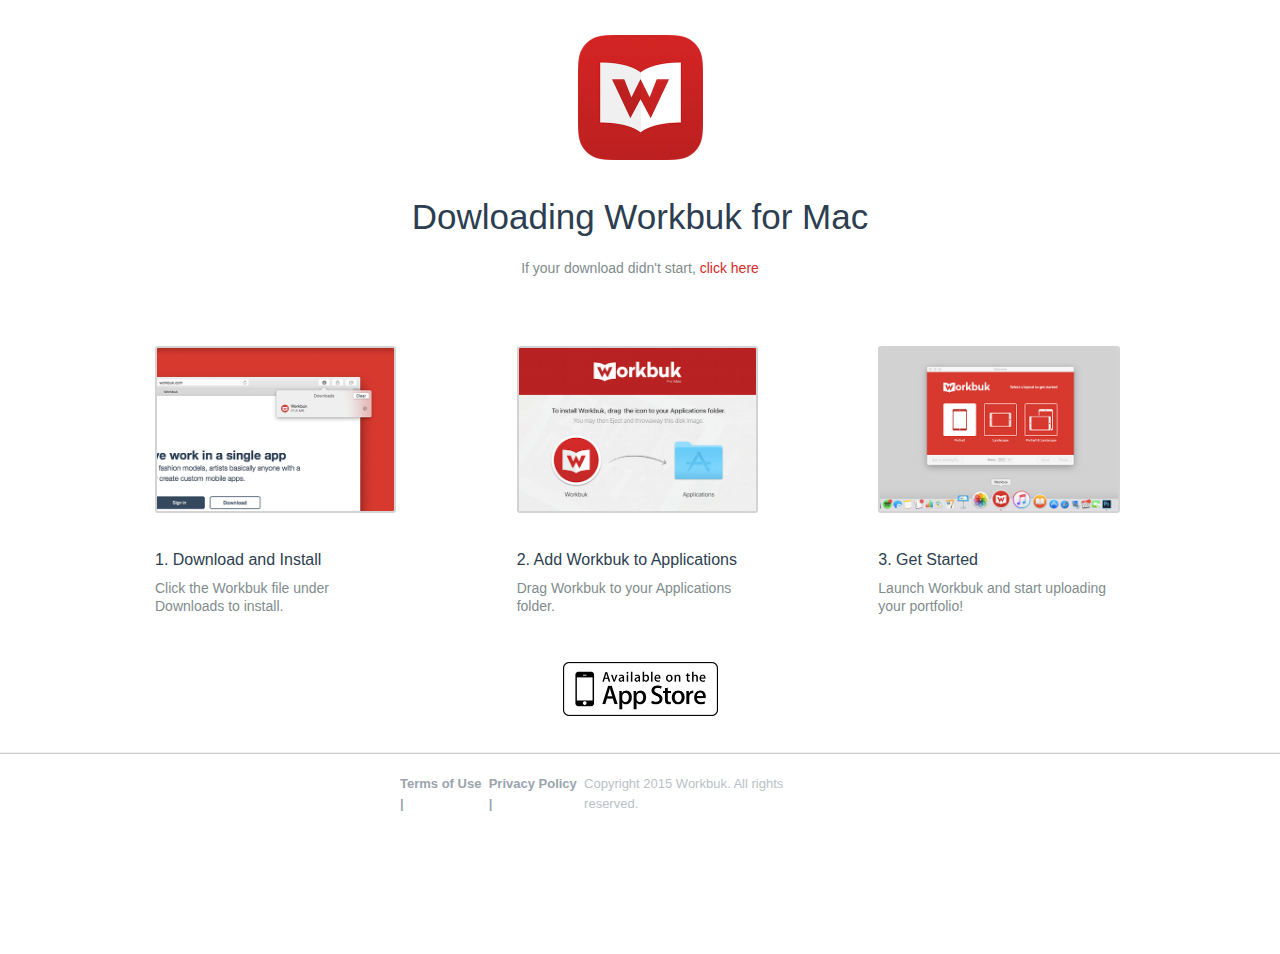
==== download/download.html @ 06207c8e "Redirect after download added" ====
<!DOCTYPE html>
<html lang="en">
    <head>
        <meta charset="utf-8">
        <meta name="apple-mobile-web-app-capable" content="yes" />
        <meta name="viewport" content="width=device-width, initial-scale=1.0, maximum-scale=1.0, user-scalable=no" />
        <meta name="apple-mobile-web-app-status-bar-style" content="black" />
        <meta name="viewport" content="width=device-width, initial-scale=1.0">
        <meta name="viewport" content="width=device-width, initial-scale=1.0, maximum-scale=1.0, user-scalable=no" />
        <meta name="apple-mobile-web-app-status-bar-style" content="black" />
        <link rel="shortcut icon" href="startup/flat-ui/images/favicon.ico">
        
        <link rel="stylesheet" href="startup/flat-ui/bootstrap/css/bootstrap.css">
        <link rel="stylesheet" href="startup/flat-ui/css/flat-ui.css">
        <!-- Using only with Flat-UI (free)-->
        <link rel="stylesheet" href="startup/common-files/css/icon-font.css">
        <!-- end -->
        <link rel="stylesheet" href="startup/common-files/css/animations.css">
        <link rel="stylesheet" href="static/css/style.css">
        
        <title></title>
    </head>
    
    <body>
        <div class="page-wrapper"><section class="content-26 bg-white">

           
    <div class="container">

        <div class="row" style="margin-top:35px;">
           
           
                    <div class="download-workbuk">
                      <a href="http://workbuk.com"> <img src="startup/common-files/icons/iTunesArtwork@2x.png" alt="" width="125"> </a>
                        <br><br><br>
                        <h3>Dowloading Workbuk for Mac</h3>                    
                        <p class="lead">If your download didn't start, <a href="https://s3-eu-west-1.amazonaws.com/valensasdownload/workbuk_manager_101.zip">click here</a></p>
                    </div>
        
        </div>

        <div class="row features" style="margin-left:70px;">
            <div class="col-sm-3">
                <img src="startup/common-files/icons/Download@2x.png" class="imageBorder" alt="" width="252" height="158">
                <h6>1. Download and Install</h6>
                Click the Workbuk file under Downloads to install.
            </div>
            
            
            <div class="col-sm-3 col-sm-offset-1">
                <img src="startup/common-files/icons/Mac_App@2x.png" alt="" class="imageBorder" width="252" height="158">
                <h6> 2. Add Workbuk to Applications</h6>
                Drag Workbuk to your Applications folder.
            </div>
            
            
            
            <div class="col-sm-3 col-sm-offset-1">
                <img src="startup/common-files/icons/Launch@2x.png" alt="" class="imageBorder" width="252" height="158">
                <h6>3. Get Started</h6>
                Launch Workbuk and start uploading your portfolio!
            </div>
        </div>


        <div class="row store">
               <a href="http://appstore.com/workbuk" target="_blank"><img style="margin-top: 4%; margin-bottom: 2%;" src="startup/common-files/icons/AppStore_White.png" alt="" width="155"> </a>

            <!--    <h6>Also make sure to download our <a href="/getting_started/">Getting Started Guide</a> for a quick overview.</h6> -->
        </div>

    </div>
<footer role="contentinfo">
    <hr style="background:#CDCCCE; margin-top: 1%; height:1px" />
    <nav> 
        <ul>   
            <li><a href="http://workbuk.com/policies/Workbuk%20Terms%20of%20Use.pdf" target="_blank">Terms of Use    |</li></a>
            <li><a href="http://workbuk.com/policies/Workbuk%20Privacy%20Policy.pdf" target="_blank">Privacy Policy  |</li></a>
            <li>Copyright 2015 Workbuk. All rights reserved.</li>
        </ul>

    </nav>
</footer>

</section>
            <!-- Placed at the end of the document so the pages load faster -->
            <script src="startup/common-files/js/jquery-1.10.2.min.js"></script>
            <script src="startup/common-files/js/jquery.bxslider.min.js"></script>
            <script src="startup/common-files/js/jquery.scrollTo-1.4.3.1-min.js"></script>
            <script src="startup/common-files/js/jquery.sharrre.min.js"></script>
            <script src="startup/flat-ui/js/bootstrap.min.js"></script>
            <script src="startup/common-files/js/masonry.pkgd.min.js"></script>
            <script src="startup/common-files/js/modernizr.custom.js"></script>
            <script src="startup/common-files/js/page-transitions.js"></script>
            <script src="startup/common-files/js/easing.min.js"></script>
            <script src="startup/common-files/js/jquery.svg.js"></script>
            <script src="startup/common-files/js/jquery.svganim.js"></script>
            <script src="startup/common-files/js/jquery.backgroundvideo.min.js"></script>
            <script src="startup/common-files/js/froogaloop.min.js"></script>
            <script src="startup/common-files/js/startup-kit.js"></script>
        </div>
    </body>
</html>
---- download/startup/flat-ui/css/flat-ui.css ----
@font-face {
  font-family: 'Lato';
  src: url('../fonts/lato/lato-black.eot');
  src: url('../fonts/lato/lato-black.eot?#iefix') format('embedded-opentype'), url('../fonts/lato/lato-black.woff') format('woff'), url('../fonts/lato/lato-black.ttf') format('truetype'), url('../fonts/lato/lato-black.svg#latoblack') format('svg');
  font-weight: 900;
  font-style: normal;
}
@font-face {
  font-family: 'Lato';
  src: url('../fonts/lato/lato-bold.eot');
  src: url('../fonts/lato/lato-bold.eot?#iefix') format('embedded-opentype'), url('../fonts/lato/lato-bold.woff') format('woff'), url('../fonts/lato/lato-bold.ttf') format('truetype'), url('../fonts/lato/lato-bold.svg#latobold') format('svg');
  font-weight: bold;
  font-style: normal;
}
@font-face {
  font-family: 'Lato';
  src: url('../fonts/lato/lato-bolditalic.eot');
  src: url('../fonts/lato/lato-bolditalic.eot?#iefix') format('embedded-opentype'), url('../fonts/lato/lato-bolditalic.woff') format('woff'), url('../fonts/lato/lato-bolditalic.ttf') format('truetype'), url('../fonts/lato/lato-bolditalic.svg#latobold-italic') format('svg');
  font-weight: bold;
  font-style: italic;
}
@font-face {
  font-family: 'Lato';
  src: url('../fonts/lato/lato-italic.eot');
  src: url('../fonts/lato/lato-italic.eot?#iefix') format('embedded-opentype'), url('../fonts/lato/lato-italic.woff') format('woff'), url('../fonts/lato/lato-italic.ttf') format('truetype'), url('../fonts/lato/lato-italic.svg#latoitalic') format('svg');
  font-weight: normal;
  font-style: italic;
}
@font-face {
  font-family: 'Lato';
  src: url('../fonts/lato/lato-light.eot');
  src: url('../fonts/lato/lato-light.eot?#iefix') format('embedded-opentype'), url('../fonts/lato/lato-light.woff') format('woff'), url('../fonts/lato/lato-light.ttf') format('truetype'), url('../fonts/lato/lato-light.svg#latolight') format('svg');
  font-weight: 300;
  font-style: normal;
}
@font-face {
  font-family: 'Lato';
  src: url('../fonts/lato/lato-regular.eot');
  src: url('../fonts/lato/lato-regular.eot?#iefix') format('embedded-opentype'), url('../fonts/lato/lato-regular.woff') format('woff'), url('../fonts/lato/lato-regular.ttf') format('truetype'), url('../fonts/lato/lato-regular.svg#latoregular') format('svg');
  font-weight: normal;
  font-style: normal;
}
@font-face {
  font-family: "Flat-UI-Icons";
  src: url('../fonts/flat-ui-icons-regular.eot');
  src: url('../fonts/flat-ui-icons-regular.eot?#iefix') format('embedded-opentype'), url('../fonts/flat-ui-icons-regular.woff') format('woff'), url('../fonts/flat-ui-icons-regular.ttf') format('truetype'), url('../fonts/flat-ui-icons-regular.svg#flat-ui-icons-regular') format('svg');
  font-weight: normal;
  font-style: normal;
}
/* Use the following CSS code if you want to use data attributes for inserting your icons */
[data-icon]:before {
  font-family: 'Flat-UI-Icons';
  content: attr(data-icon);
  speak: none;
  font-weight: normal;
  font-variant: normal;
  text-transform: none;
  -webkit-font-smoothing: antialiased;
  -moz-osx-font-smoothing: grayscale;
}
/* Use the following CSS code if you want to have a class per icon */
/*
Instead of a list of all class selectors,
you can use the generic selector below, but it's slower:
[class*="fui-"] {
*/
.fui-arrow-right,
.fui-arrow-left,
.fui-cmd,
.fui-check-inverted,
.fui-heart,
.fui-location,
.fui-plus,
.fui-check,
.fui-cross,
.fui-list,
.fui-new,
.fui-video,
.fui-photo,
.fui-volume,
.fui-time,
.fui-eye,
.fui-chat,
.fui-search,
.fui-user,
.fui-mail,
.fui-lock,
.fui-gear,
.fui-radio-unchecked,
.fui-radio-checked,
.fui-checkbox-unchecked,
.fui-checkbox-checked,
.fui-calendar-solid,
.fui-pause,
.fui-play,
.fui-check-inverted-2 {
  display: inline-block;
  font-family: 'Flat-UI-Icons';
  speak: none;
  font-style: normal;
  font-weight: normal;
  font-variant: normal;
  text-transform: none;
  -webkit-font-smoothing: antialiased;
  -moz-osx-font-smoothing: grayscale;
}
.fui-arrow-right:before {
  content: "\e02c";
}
.fui-arrow-left:before {
  content: "\e02d";
}
.fui-cmd:before {
  content: "\e02f";
}
.fui-check-inverted:before {
  content: "\e006";
}
.fui-heart:before {
  content: "\e007";
}
.fui-location:before {
  content: "\e008";
}
.fui-plus:before {
  content: "\e009";
}
.fui-check:before {
  content: "\e00a";
}
.fui-cross:before {
  content: "\e00b";
}
.fui-list:before {
  content: "\e00c";
}
.fui-new:before {
  content: "\e00d";
}
.fui-video:before {
  content: "\e00e";
}
.fui-photo:before {
  content: "\e00f";
}
.fui-volume:before {
  content: "\e010";
}
.fui-time:before {
  content: "\e011";
}
.fui-eye:before {
  content: "\e012";
}
.fui-chat:before {
  content: "\e013";
}
.fui-search:before {
  content: "\e01c";
}
.fui-user:before {
  content: "\e01d";
}
.fui-mail:before {
  content: "\e01e";
}
.fui-lock:before {
  content: "\e01f";
}
.fui-gear:before {
  content: "\e024";
}
.fui-radio-unchecked:before {
  content: "\e02b";
}
.fui-radio-checked:before {
  content: "\e032";
}
.fui-checkbox-unchecked:before {
  content: "\e033";
}
.fui-checkbox-checked:before {
  content: "\e034";
}
.fui-calendar-solid:before {
  content: "\e022";
}
.fui-pause:before {
  content: "\e03b";
}
.fui-play:before {
  content: "\e03c";
}
.fui-check-inverted-2:before {
  content: "\e000";
}
.dropdown-arrow-inverse {
  border-bottom-color: #34495e !important;
  border-top-color: #34495e !important;
}
body {
  font-family: "Lato", Helvetica, Arial, sans-serif;
  font-size: 18px;
  line-height: 1.72222;
  color: #34495e;
  background-color: #ffffff;
}
a {
  color: #16a085;
  text-decoration: none;
  -webkit-transition: 0.25s;
  transition: 0.25s;
}
a:hover,
a:focus {
  color: #1abc9c;
  text-decoration: none;
}
a:focus {
  outline: none;
}
.img-rounded {
  border-radius: 6px;
}
.img-thumbnail {
  padding: 4px;
  line-height: 1.72222;
  background-color: #ffffff;
  border: 2px solid #bdc3c7;
  border-radius: 6px;
  -webkit-transition: all 0.25s ease-in-out;
  transition: all 0.25s ease-in-out;
  display: inline-block;
  max-width: 100%;
  height: auto;
}
.img-comment {
  font-size: 15px;
  line-height: 1.2;
  font-style: italic;
  margin: 24px 0;
}
h1,
h2,
h3,
h4,
h5,
h6,
.h1,
.h2,
.h3,
.h4,
.h5,
.h6 {
  font-family: inherit;
  font-weight: 700;
  line-height: 1.1;
  color: inherit;
}
h1 small,
h2 small,
h3 small,
h4 small,
h5 small,
h6 small,
.h1 small,
.h2 small,
.h3 small,
.h4 small,
.h5 small,
.h6 small {
  color: #e7e9ec;
}
h1,
h2,
h3 {
  margin-top: 30px;
  margin-bottom: 15px;
}
h4,
h5,
h6 {
  margin-top: 15px;
  margin-bottom: 15px;
}
h6 {
  font-weight: normal;
}
h1,
.h1 {
  font-size: 61px;
}
h2,
.h2 {
  font-size: 53px;
}
h3,
.h3 {
  font-size: 40px;
}
h4,
.h4 {
  font-size: 29px;
}
h5,
.h5 {
  font-size: 28px;
}
h6,
.h6 {
  font-size: 24px;
}
p {
  font-size: 18px;
  line-height: 1.72222;
  margin: 0 0 15px;
}
.lead {
  margin-bottom: 30px;
  font-size: 28px;
  line-height: 1.46428571;
  font-weight: 300;
}
@media (min-width: 768px) {
  .lead {
    font-size: 30.006px;
  }
}
small,
.small {
  font-size: 83%;
  line-height: 2.067;
}
.text-muted {
  color: #bdc3c7;
}
.text-inverse {
  color: #ffffff;
}
.text-primary {
  color: #1abc9c;
}
a.text-primary:hover {
  color: #15967d;
}
.text-warning {
  color: #f1c40f;
}
a.text-warning:hover {
  color: #c19d0c;
}
.text-danger {
  color: #e74c3c;
}
a.text-danger:hover {
  color: #b93d30;
}
.text-success {
  color: #2ecc71;
}
a.text-success:hover {
  color: #25a35a;
}
.text-info {
  color: #3498db;
}
a.text-info:hover {
  color: #2a7aaf;
}
.bg-primary {
  color: #ffffff;
  background-color: #34495e;
}
a.bg-primary:hover {
  background-color: #222f3d;
}
.bg-success {
  background-color: #dff0d8;
}
a.bg-success:hover {
  background-color: #c1e2b3;
}
.bg-info {
  background-color: #d9edf7;
}
a.bg-info:hover {
  background-color: #afd9ee;
}
.bg-warning {
  background-color: #fcf8e3;
}
a.bg-warning:hover {
  background-color: #f7ecb5;
}
.bg-danger {
  background-color: #f2dede;
}
a.bg-danger:hover {
  background-color: #e4b9b9;
}
.page-header {
  padding-bottom: 14px;
  margin: 60px 0 30px;
  border-bottom: 1px solid #e7e9ec;
}
ul,
ol {
  margin-bottom: 15px;
}
dl {
  margin-bottom: 30px;
}
dt,
dd {
  line-height: 1.72222;
}
@media (min-width: 768px) {
  .dl-horizontal dt {
    width: 160px;
  }
  .dl-horizontal dd {
    margin-left: 180px;
  }
}
abbr[title],
abbr[data-original-title] {
  border-bottom: 1px dotted #bdc3c7;
}
blockquote {
  border-left: 3px solid #e7e9ec;
  padding: 0 0 0 16px;
  margin: 0 0 30px;
}
blockquote p {
  font-size: 20px;
  line-height: 1.55;
  font-weight: normal;
  margin-bottom: .4em;
}
blockquote small,
blockquote .small {
  font-size: 18px;
  line-height: 1.72222;
  font-style: italic;
  color: inherit;
}
blockquote small:before,
blockquote .small:before {
  content: "";
}
blockquote.pull-right {
  padding-right: 16px;
  padding-left: 0;
  border-right: 3px solid #e7e9ec;
  border-left: 0;
}
blockquote.pull-right small:after {
  content: "";
}
address {
  margin-bottom: 30px;
  line-height: 1.72222;
}
code,
kbd,
pre,
samp {
  font-family: Monaco, Menlo, Consolas, "Courier New", monospace;
}
code {
  padding: 2px 6px;
  font-size: 85%;
  color: #c7254e;
  background-color: #f9f2f4;
  border-radius: 4px;
}
kbd {
  padding: 2px 6px;
  font-size: 85%;
  color: #ffffff;
  background-color: #34495e;
  border-radius: 4px;
  box-shadow: none;
}
pre {
  padding: 8px;
  margin: 0 0 15px;
  font-size: 13px;
  line-height: 1.72222;
  color: inherit;
  background-color: #ffffff;
  border: 2px solid #e7e9ec;
  border-radius: 6px;
  white-space: pre;
}
.pre-scrollable {
  max-height: 340px;
}
.thumbnail {
  display: block;
  padding: 4px;
  margin-bottom: 5px;
  line-height: 1.72222;
  background-color: #ffffff;
  border: 2px solid #bdc3c7;
  border-radius: 6px;
  -webkit-transition: all 0.25s ease-in-out;
  transition: all 0.25s ease-in-out;
}
.thumbnail > img,
.thumbnail a > img {
  display: block;
  max-width: 100%;
  height: auto;
  margin-left: auto;
  margin-right: auto;
}
a.thumbnail:hover,
a.thumbnail:focus,
a.thumbnail.active {
  border-color: #16a085;
}
.thumbnail .caption {
  padding: 9px;
  color: #34495e;
}
.btn {
  border: none;
  font-size: 15px;
  font-weight: normal;
  line-height: 1.4;
  border-radius: 4px;
  padding: 10px 15px;
  -webkit-font-smoothing: subpixel-antialiased;
  -webkit-transition: border .25s linear, color .25s linear, background-color .25s linear;
  transition: border .25s linear, color .25s linear, background-color .25s linear;
}
.btn:hover,
.btn:focus {
  outline: none;
  color: #ffffff;
}
.btn:active,
.btn.active {
  outline: none;
  -webkit-box-shadow: none;
  box-shadow: none;
}
.btn.disabled,
.btn[disabled],
fieldset[disabled] .btn {
  background-color: #bdc3c7;
  color: rgba(255, 255, 255, 0.75);
  opacity: 0.7;
  filter: alpha(opacity=70);
}
.btn > [class^="fui-"] {
  margin: 0 1px;
  position: relative;
  line-height: 1;
  top: 1px;
}
.btn-xs.btn > [class^="fui-"] {
  font-size: 11px;
  top: 0;
}
.btn-hg.btn > [class^="fui-"] {
  top: 2px;
}
.btn-default {
  color: #ffffff;
  background-color: #bdc3c7;
}
.btn-default:hover,
.btn-default:focus,
.btn-default:active,
.btn-default.active,
.open .dropdown-toggle.btn-default {
  color: #ffffff;
  background-color: #cacfd2;
  border-color: #cacfd2;
}
.btn-default:active,
.btn-default.active,
.open .dropdown-toggle.btn-default {
  background: #a1a6a9;
  border-color: #a1a6a9;
}
.btn-default.disabled,
.btn-default[disabled],
fieldset[disabled] .btn-default,
.btn-default.disabled:hover,
.btn-default[disabled]:hover,
fieldset[disabled] .btn-default:hover,
.btn-default.disabled:focus,
.btn-default[disabled]:focus,
fieldset[disabled] .btn-default:focus,
.btn-default.disabled:active,
.btn-default[disabled]:active,
fieldset[disabled] .btn-default:active,
.btn-default.disabled.active,
.btn-default[disabled].active,
fieldset[disabled] .btn-default.active {
  background-color: #bdc3c7;
  border-color: #bdc3c7;
}
.btn-primary {
  color: #ffffff;
  background-color: #1abc9c;
}
.btn-primary:hover,
.btn-primary:focus,
.btn-primary:active,
.btn-primary.active,
.open .dropdown-toggle.btn-primary {
  color: #ffffff;
  background-color: #48c9b0;
  border-color: #48c9b0;
}
.btn-primary:active,
.btn-primary.active,
.open .dropdown-toggle.btn-primary {
  background: #16a085;
  border-color: #16a085;
}
.btn-primary.disabled,
.btn-primary[disabled],
fieldset[disabled] .btn-primary,
.btn-primary.disabled:hover,
.btn-primary[disabled]:hover,
fieldset[disabled] .btn-primary:hover,
.btn-primary.disabled:focus,
.btn-primary[disabled]:focus,
fieldset[disabled] .btn-primary:focus,
.btn-primary.disabled:active,
.btn-primary[disabled]:active,
fieldset[disabled] .btn-primary:active,
.btn-primary.disabled.active,
.btn-primary[disabled].active,
fieldset[disabled] .btn-primary.active {
  background-color: #1abc9c;
  border-color: #1abc9c;
}
.btn-info {
  color: #ffffff;
  background-color: #3498db;
}
.btn-info:hover,
.btn-info:focus,
.btn-info:active,
.btn-info.active,
.open .dropdown-toggle.btn-info {
  color: #ffffff;
  background-color: #5dade2;
  border-color: #5dade2;
}
.btn-info:active,
.btn-info.active,
.open .dropdown-toggle.btn-info {
  background: #2c81ba;
  border-color: #2c81ba;
}
.btn-info.disabled,
.btn-info[disabled],
fieldset[disabled] .btn-info,
.btn-info.disabled:hover,
.btn-info[disabled]:hover,
fieldset[disabled] .btn-info:hover,
.btn-info.disabled:focus,
.btn-info[disabled]:focus,
fieldset[disabled] .btn-info:focus,
.btn-info.disabled:active,
.btn-info[disabled]:active,
fieldset[disabled] .btn-info:active,
.btn-info.disabled.active,
.btn-info[disabled].active,
fieldset[disabled] .btn-info.active {
  background-color: #3498db;
  border-color: #3498db;
}
.btn-danger {
  color: #ffffff;
  background-color: #e74c3c;
}
.btn-danger:hover,
.btn-danger:focus,
.btn-danger:active,
.btn-danger.active,
.open .dropdown-toggle.btn-danger {
  color: #ffffff;
  background-color: #ec7063;
  border-color: #ec7063;
}
.btn-danger:active,
.btn-danger.active,
.open .dropdown-toggle.btn-danger {
  background: #c44133;
  border-color: #c44133;
}
.btn-danger.disabled,
.btn-danger[disabled],
fieldset[disabled] .btn-danger,
.btn-danger.disabled:hover,
.btn-danger[disabled]:hover,
fieldset[disabled] .btn-danger:hover,
.btn-danger.disabled:focus,
.btn-danger[disabled]:focus,
fieldset[disabled] .btn-danger:focus,
.btn-danger.disabled:active,
.btn-danger[disabled]:active,
fieldset[disabled] .btn-danger:active,
.btn-danger.disabled.active,
.btn-danger[disabled].active,
fieldset[disabled] .btn-danger.active {
  background-color: #e74c3c;
  border-color: #e74c3c;
}
.btn-success {
  color: #ffffff;
  background-color: #2ecc71;
}
.btn-success:hover,
.btn-success:focus,
.btn-success:active,
.btn-success.active,
.open .dropdown-toggle.btn-success {
  color: #ffffff;
  background-color: #58d68d;
  border-color: #58d68d;
}
.btn-success:active,
.btn-success.active,
.open .dropdown-toggle.btn-success {
  background: #27ad60;
  border-color: #27ad60;
}
.btn-success.disabled,
.btn-success[disabled],
fieldset[disabled] .btn-success,
.btn-success.disabled:hover,
.btn-success[disabled]:hover,
fieldset[disabled] .btn-success:hover,
.btn-success.disabled:focus,
.btn-success[disabled]:focus,
fieldset[disabled] .btn-success:focus,
.btn-success.disabled:active,
.btn-success[disabled]:active,
fieldset[disabled] .btn-success:active,
.btn-success.disabled.active,
.btn-success[disabled].active,
fieldset[disabled] .btn-success.active {
  background-color: #2ecc71;
  border-color: #2ecc71;
}
.btn-warning {
  color: #ffffff;
  background-color: #f1c40f;
}
.btn-warning:hover,
.btn-warning:focus,
.btn-warning:active,
.btn-warning.active,
.open .dropdown-toggle.btn-warning {
  color: #ffffff;
  background-color: #f5d313;
  border-color: #f5d313;
}
.btn-warning:active,
.btn-warning.active,
.open .dropdown-toggle.btn-warning {
  background: #cda70d;
  border-color: #cda70d;
}
.btn-warning.disabled,
.btn-warning[disabled],
fieldset[disabled] .btn-warning,
.btn-warning.disabled:hover,
.btn-warning[disabled]:hover,
fieldset[disabled] .btn-warning:hover,
.btn-warning.disabled:focus,
.btn-warning[disabled]:focus,
fieldset[disabled] .btn-warning:focus,
.btn-warning.disabled:active,
.btn-warning[disabled]:active,
fieldset[disabled] .btn-warning:active,
.btn-warning.disabled.active,
.btn-warning[disabled].active,
fieldset[disabled] .btn-warning.active {
  background-color: #f1c40f;
  border-color: #f1c40f;
}
.btn-inverse {
  color: #ffffff;
  background-color: #34495e;
}
.btn-inverse:hover,
.btn-inverse:focus,
.btn-inverse:active,
.btn-inverse.active,
.open .dropdown-toggle.btn-inverse {
  color: #ffffff;
  background-color: #415b76;
  border-color: #415b76;
}
.btn-inverse:active,
.btn-inverse.active,
.open .dropdown-toggle.btn-inverse {
  background: #2c3e50;
  border-color: #2c3e50;
}
.btn-inverse.disabled,
.btn-inverse[disabled],
fieldset[disabled] .btn-inverse,
.btn-inverse.disabled:hover,
.btn-inverse[disabled]:hover,
fieldset[disabled] .btn-inverse:hover,
.btn-inverse.disabled:focus,
.btn-inverse[disabled]:focus,
fieldset[disabled] .btn-inverse:focus,
.btn-inverse.disabled:active,
.btn-inverse[disabled]:active,
fieldset[disabled] .btn-inverse:active,
.btn-inverse.disabled.active,
.btn-inverse[disabled].active,
fieldset[disabled] .btn-inverse.active {
  background-color: #34495e;
  border-color: #34495e;
}
.btn-embossed {
  -webkit-box-shadow: inset 0 -2px 0 rgba(0, 0, 0, 0.15);
  box-shadow: inset 0 -2px 0 rgba(0, 0, 0, 0.15);
}
.btn-embossed.active,
.btn-embossed:active {
  -webkit-box-shadow: inset 0 2px 0 rgba(0, 0, 0, 0.15);
  box-shadow: inset 0 2px 0 rgba(0, 0, 0, 0.15);
}
.btn-wide {
  min-width: 140px;
  padding-left: 30px;
  padding-right: 30px;
}
.btn-link {
  color: #16a085;
}
.btn-link:hover,
.btn-link:focus {
  color: #1abc9c;
  text-decoration: underline;
  background-color: transparent;
}
.btn-link[disabled]:hover,
fieldset[disabled] .btn-link:hover,
.btn-link[disabled]:focus,
fieldset[disabled] .btn-link:focus {
  color: #bdc3c7;
  text-decoration: none;
}
.btn-hg {
  padding: 13px 20px;
  font-size: 22px;
  line-height: 1.227;
  border-radius: 6px;
}
.btn-lg {
  padding: 10px 19px;
  font-size: 17px;
  line-height: 1.471;
  border-radius: 6px;
}
.btn-sm {
  padding: 9px 13px;
  font-size: 13px;
  line-height: 1.385;
  border-radius: 4px;
}
.btn-xs {
  padding: 6px 9px;
  font-size: 12px;
  line-height: 1.083;
  border-radius: 3px;
}
.btn-tip {
  font-weight: 300;
  padding-left: 10px;
  font-size: 92%;
}
.btn-block {
  white-space: normal;
}
.btn-default .caret {
  border-top-color: #ffffff;
}
.btn-primary .caret,
.btn-success .caret,
.btn-warning .caret,
.btn-danger .caret,
.btn-info .caret {
  border-top-color: #ffffff;
}
.dropup .btn-default .caret {
  border-bottom-color: #ffffff;
}
.dropup .btn-primary .caret,
.dropup .btn-success .caret,
.dropup .btn-warning .caret,
.dropup .btn-danger .caret,
.dropup .btn-info .caret {
  border-bottom-color: #ffffff;
}
.btn-group-xs > .btn {
  padding: 6px 9px;
  font-size: 12px;
  line-height: 1.083;
  border-radius: 3px;
}
.btn-group-sm > .btn {
  padding: 9px 13px;
  font-size: 13px;
  line-height: 1.385;
  border-radius: 4px;
}
.btn-group-lg > .btn {
  padding: 10px 19px;
  font-size: 17px;
  line-height: 1.471;
  border-radius: 6px;
}
.btn-group-gh > .btn {
  padding: 13px 20px;
  font-size: 22px;
  line-height: 1.227;
  border-radius: 6px;
}
.btn-group > .btn + .btn {
  margin-left: 0;
}
.btn-group > .btn + .dropdown-toggle {
  border-left: 2px solid rgba(52, 73, 94, 0.15);
  padding-left: 12px;
  padding-right: 12px;
}
.btn-group > .btn + .dropdown-toggle .caret {
  margin-left: 3px;
  margin-right: 3px;
}
.btn-group > .btn.btn-gh + .dropdown-toggle .caret {
  margin-left: 7px;
  margin-right: 7px;
}
.btn-group > .btn.btn-sm + .dropdown-toggle .caret {
  margin-left: 0;
  margin-right: 0;
}
.dropdown-toggle .caret {
  margin-left: 8px;
}
.btn-group > .btn,
.btn-group > .dropdown-menu,
.btn-group > .popover {
  font-weight: 400;
}
.btn-group:focus .dropdown-toggle {
  outline: none;
  -webkit-transition: 0.25s;
  transition: 0.25s;
}
.btn-group.open .dropdown-toggle {
  color: rgba(255, 255, 255, 0.75);
  -webkit-box-shadow: none;
  box-shadow: none;
}
.btn-toolbar .btn.active {
  color: #ffffff;
}
.btn-toolbar .btn > [class^="fui-"] {
  font-size: 16px;
  margin: 0 1px;
}
.caret {
  border-width: 8px 6px;
  border-bottom-color: #34495e;
  border-top-color: #34495e;
  border-style: solid;
  border-bottom-style: none;
  -webkit-transition: 0.25s;
  transition: 0.25s;
  -webkit-transform: scale(1.001, );
  -ms-transform: scale(1.001, );
  transform: scale(1.001, );
}
.dropup .caret,
.dropup .btn-lg .caret,
.navbar-fixed-bottom .dropdown .caret {
  border-bottom-width: 8px;
}
.btn-lg .caret {
  border-top-width: 8px;
  border-right-width: 6px;
  border-left-width: 6px;
}
.select {
  display: inline-block;
  margin-bottom: 10px;
}
[class*="span"] > .select[class*="span"] {
  margin-left: 0;
}
.select[class*="span"] .btn {
  width: 100%;
}
.select.select-block {
  display: block;
  float: none;
  margin-left: 0;
  width: auto;
}
.select.select-block:before,
.select.select-block:after {
  content: " ";
  /* 1 */

  display: table;
  /* 2 */

}
.select.select-block:after {
  clear: both;
}
.select.select-block .btn {
  width: 100%;
}
.select.select-block .dropdown-menu {
  width: 100%;
}
.select .btn {
  width: 220px;
}
.select .btn.btn-hg .filter-option {
  left: 20px;
  right: 40px;
  top: 13px;
}
.select .btn.btn-hg .caret {
  right: 20px;
}
.select .btn.btn-lg .filter-option {
  left: 18px;
  right: 38px;
}
.select .btn.btn-sm .filter-option {
  left: 13px;
  right: 33px;
}
.select .btn.btn-sm .caret {
  right: 13px;
}
.select .btn.btn-xs .filter-option {
  left: 13px;
  right: 33px;
  top: 5px;
}
.select .btn.btn-xs .caret {
  right: 13px;
}
.select .btn .filter-option {
  height: 26px;
  left: 13px;
  overflow: hidden;
  position: absolute;
  right: 33px;
  text-align: left;
  top: 10px;
}
.select .btn .caret {
  position: absolute;
  right: 16px;
  top: 50%;
  margin-top: -3px;
}
.select .btn .dropdown-toggle {
  border-radius: 6px;
}
.select .btn .dropdown-menu {
  min-width: 100%;
}
.select .btn .dropdown-menu dt {
  cursor: default;
  display: block;
  padding: 3px 20px;
}
.select .btn .dropdown-menu li:not(.disabled) > a:hover small {
  color: rgba(255, 255, 255, 0.004);
}
.select .btn .dropdown-menu li > a {
  min-height: 20px;
}
.select .btn .dropdown-menu li > a.opt {
  padding-left: 35px;
}
.select .btn .dropdown-menu li small {
  padding-left: .5em;
}
.select .btn .dropdown-menu li > dt small {
  font-weight: normal;
}
.select .btn > .disabled,
.select .btn .dropdown-menu li.disabled > a {
  cursor: default;
}
.select .caret {
  border-bottom-color: #ffffff;
  border-top-color: #ffffff;
}
legend {
  display: block;
  width: 100%;
  padding: 0;
  margin-bottom: 15px;
  font-size: 24px;
  line-height: inherit;
  color: inherit;
  border-bottom: none;
}
textarea {
  font-size: 20px;
  line-height: 24px;
  padding: 5px 11px;
}
input[type="search"] {
  -webkit-appearance: none !important;
}
label {
  font-weight: normal;
  font-size: 15px;
  line-height: 2.4;
}
.form-control:-moz-placeholder {
  color: #b2bcc5;
}
.form-control::-moz-placeholder {
  color: #b2bcc5;
  opacity: 1;
}
.form-control:-ms-input-placeholder {
  color: #b2bcc5;
}
.form-control::-webkit-input-placeholder {
  color: #b2bcc5;
}
.form-control.placeholder {
  color: #b2bcc5;
}
.form-control {
  border: 2px solid #bdc3c7;
  color: #34495e;
  font-family: "Lato", Helvetica, Arial, sans-serif;
  font-size: 15px;
  line-height: 1.467;
  padding: 8px 12px;
  height: 42px;
  -webkit-appearance: none;
  border-radius: 6px;
  -webkit-box-shadow: none;
  box-shadow: none;
  -webkit-transition: border .25s linear, color .25s linear, background-color .25s linear;
  transition: border .25s linear, color .25s linear, background-color .25s linear;
}
.form-group.focus .form-control,
.form-control:focus {
  border-color: #1abc9c;
  outline: 0;
  -webkit-box-shadow: none;
  box-shadow: none;
}
.form-control[disabled],
.form-control[readonly],
fieldset[disabled] .form-control {
  background-color: #f4f6f6;
  border-color: #d5dbdb;
  color: #d5dbdb;
  cursor: default;
  opacity: 0.7;
  filter: alpha(opacity=70);
}
.form-control.flat {
  border-color: transparent;
}
.form-control.flat:hover {
  border-color: #bdc3c7;
}
.form-control.flat:focus {
  border-color: #1abc9c;
}
.input-sm {
  height: 35px;
  padding: 6px 10px;
  font-size: 13px;
  line-height: 1.462;
  border-radius: 6px;
}
select.input-sm {
  height: 35px;
  line-height: 35px;
}
textarea.input-sm,
select[multiple].input-sm {
  height: auto;
}
.input-lg {
  height: 45px;
  padding: 10px 15px;
  font-size: 17px;
  line-height: 1.235;
  border-radius: 6px;
}
select.input-lg {
  height: 45px;
  line-height: 45px;
}
textarea.input-lg,
select[multiple].input-lg {
  height: auto;
}
.input-hg {
  height: 53px;
  padding: 10px 16px;
  font-size: 22px;
  line-height: 1.318;
  border-radius: 6px;
}
select.input-hg {
  height: 53px;
  line-height: 53px;
}
textarea.input-hg,
select[multiple].input-hg {
  height: auto;
}
.has-warning .help-block,
.has-warning .control-label,
.has-warning .radio,
.has-warning .checkbox,
.has-warning .radio-inline,
.has-warning .checkbox-inline {
  color: #f1c40f;
}
.has-warning .form-control {
  color: #f1c40f;
  border-color: #f1c40f;
  -webkit-box-shadow: none;
  box-shadow: none;
}
.has-warning .form-control:-moz-placeholder {
  color: #f1c40f;
}
.has-warning .form-control::-moz-placeholder {
  color: #f1c40f;
  opacity: 1;
}
.has-warning .form-control:-ms-input-placeholder {
  color: #f1c40f;
}
.has-warning .form-control::-webkit-input-placeholder {
  color: #f1c40f;
}
.has-warning .form-control.placeholder {
  color: #f1c40f;
}
.has-warning .form-control:focus {
  border-color: #f1c40f;
  -webkit-box-shadow: none;
  box-shadow: none;
}
.has-warning .input-group-addon {
  color: #f1c40f;
  border-color: #f1c40f;
  background-color: #ffffff;
}
.has-error .help-block,
.has-error .control-label,
.has-error .radio,
.has-error .checkbox,
.has-error .radio-inline,
.has-error .checkbox-inline {
  color: #e74c3c;
}
.has-error .form-control {
  color: #e74c3c;
  border-color: #e74c3c;
  -webkit-box-shadow: none;
  box-shadow: none;
}
.has-error .form-control:-moz-placeholder {
  color: #e74c3c;
}
.has-error .form-control::-moz-placeholder {
  color: #e74c3c;
  opacity: 1;
}
.has-error .form-control:-ms-input-placeholder {
  color: #e74c3c;
}
.has-error .form-control::-webkit-input-placeholder {
  color: #e74c3c;
}
.has-error .form-control.placeholder {
  color: #e74c3c;
}
.has-error .form-control:focus {
  border-color: #e74c3c;
  -webkit-box-shadow: none;
  box-shadow: none;
}
.has-error .input-group-addon {
  color: #e74c3c;
  border-color: #e74c3c;
  background-color: #ffffff;
}
.has-success .help-block,
.has-success .control-label,
.has-success .radio,
.has-success .checkbox,
.has-success .radio-inline,
.has-success .checkbox-inline {
  color: #2ecc71;
}
.has-success .form-control {
  color: #2ecc71;
  border-color: #2ecc71;
  -webkit-box-shadow: none;
  box-shadow: none;
}
.has-success .form-control:-moz-placeholder {
  color: #2ecc71;
}
.has-success .form-control::-moz-placeholder {
  color: #2ecc71;
  opacity: 1;
}
.has-success .form-control:-ms-input-placeholder {
  color: #2ecc71;
}
.has-success .form-control::-webkit-input-placeholder {
  color: #2ecc71;
}
.has-success .form-control.placeholder {
  color: #2ecc71;
}
.has-success .form-control:focus {
  border-color: #2ecc71;
  -webkit-box-shadow: none;
  box-shadow: none;
}
.has-success .input-group-addon {
  color: #2ecc71;
  border-color: #2ecc71;
  background-color: #ffffff;
}
.help-block {
  font-size: 15px;
  margin-bottom: 5px;
  color: inherit;
}
.form-group {
  position: relative;
  margin-bottom: 20px;
}
.form-horizontal .control-label,
.form-horizontal .radio,
.form-horizontal .checkbox,
.form-horizontal .radio-inline,
.form-horizontal .checkbox-inline {
  margin-top: 0;
  margin-bottom: 0;
  padding-top: 6px;
}
.form-horizontal .form-group {
  margin-left: -15px;
  margin-right: -15px;
}
.form-horizontal .form-group:before,
.form-horizontal .form-group:after {
  content: " ";
  /* 1 */

  display: table;
  /* 2 */

}
.form-horizontal .form-group:after {
  clear: both;
}
.form-horizontal .form-control-static {
  padding-top: 6px;
}
.form-group {
  position: relative;
}
.form-control + .input-icon {
  position: absolute;
  top: 2px;
  right: 2px;
  line-height: 37px;
  vertical-align: middle;
  font-size: 20px;
  color: #b2bcc5;
  background-color: #ffffff;
  padding: 0 12px 0 0;
  border-radius: 6px;
}
.input-hg + .input-icon {
  line-height: 49px;
  padding: 0 16px 0 0;
}
.input-lg + .input-icon {
  line-height: 41px;
  padding: 0 15px 0 0;
}
.input-sm + .input-icon {
  font-size: 18px;
  line-height: 30px;
  padding: 0 10px 0 0;
}
.has-success .input-icon {
  color: #2ecc71;
}
.has-warning .input-icon {
  color: #f1c40f;
}
.has-error .input-icon {
  color: #e74c3c;
}
.form-control[disabled] + .input-icon,
.form-control[readonly] + .input-icon,
fieldset[disabled] .form-control + .input-icon,
.form-control.disabled + .input-icon {
  color: #d5dbdb;
  background-color: transparent;
  opacity: 0.7;
  filter: alpha(opacity=70);
}
.input-group-hg > .form-control,
.input-group-hg > .input-group-addon,
.input-group-hg > .input-group-btn > .btn {
  height: 53px;
  padding: 10px 16px;
  font-size: 22px;
  line-height: 1.318;
  border-radius: 6px;
}
select.input-group-hg > .form-control,
select.input-group-hg > .input-group-addon,
select.input-group-hg > .input-group-btn > .btn {
  height: 53px;
  line-height: 53px;
}
textarea.input-group-hg > .form-control,
textarea.input-group-hg > .input-group-addon,
textarea.input-group-hg > .input-group-btn > .btn,
select[multiple].input-group-hg > .form-control,
select[multiple].input-group-hg > .input-group-addon,
select[multiple].input-group-hg > .input-group-btn > .btn {
  height: auto;
}
.input-group-lg > .form-control,
.input-group-lg > .input-group-addon,
.input-group-lg > .input-group-btn > .btn {
  height: 45px;
  padding: 10px 15px;
  font-size: 17px;
  line-height: 1.235;
  border-radius: 6px;
}
select.input-group-lg > .form-control,
select.input-group-lg > .input-group-addon,
select.input-group-lg > .input-group-btn > .btn {
  height: 45px;
  line-height: 45px;
}
textarea.input-group-lg > .form-control,
textarea.input-group-lg > .input-group-addon,
textarea.input-group-lg > .input-group-btn > .btn,
select[multiple].input-group-lg > .form-control,
select[multiple].input-group-lg > .input-group-addon,
select[multiple].input-group-lg > .input-group-btn > .btn {
  height: auto;
}
.input-group-sm > .form-control,
.input-group-sm > .input-group-addon,
.input-group-sm > .input-group-btn > .btn {
  height: 35px;
  padding: 6px 10px;
  font-size: 13px;
  line-height: 1.462;
  border-radius: 6px;
}
select.input-group-sm > .form-control,
select.input-group-sm > .input-group-addon,
select.input-group-sm > .input-group-btn > .btn {
  height: 35px;
  line-height: 35px;
}
textarea.input-group-sm > .form-control,
textarea.input-group-sm > .input-group-addon,
textarea.input-group-sm > .input-group-btn > .btn,
select[multiple].input-group-sm > .form-control,
select[multiple].input-group-sm > .input-group-addon,
select[multiple].input-group-sm > .input-group-btn > .btn {
  height: auto;
}
.input-group-addon {
  padding: 10px 12px;
  font-size: 15px;
  color: #ffffff;
  text-align: center;
  background-color: #bdc3c7;
  border: 1px solid #bdc3c7;
  border-radius: 6px;
  -webkit-transition: border .25s linear, color .25s linear, background-color .25s linear;
  transition: border .25s linear, color .25s linear, background-color .25s linear;
}
.input-group-hg .input-group-addon,
.input-group-lg .input-group-addon,
.input-group-sm .input-group-addon {
  line-height: 1;
}
.input-group .form-control:first-child,
.input-group-addon:first-child,
.input-group-btn:first-child > .btn,
.input-group-btn:first-child > .dropdown-toggle,
.input-group-btn:last-child > .btn:not(:last-child):not(.dropdown-toggle) {
  border-bottom-right-radius: 0;
  border-top-right-radius: 0;
}
.input-group .form-control:last-child,
.input-group-addon:last-child,
.input-group-btn:last-child > .btn,
.input-group-btn:last-child > .dropdown-toggle,
.input-group-btn:first-child > .btn:not(:first-child) {
  border-bottom-left-radius: 0;
  border-top-left-radius: 0;
}
.form-group.focus .input-group-addon,
.input-group.focus .input-group-addon {
  background-color: #1abc9c;
  border-color: #1abc9c;
}
.form-group.focus .input-group-btn > .btn-default + .btn-default,
.input-group.focus .input-group-btn > .btn-default + .btn-default {
  border-left-color: #16a085;
}
.form-group.focus .input-group-btn .btn,
.input-group.focus .input-group-btn .btn {
  border-color: #1abc9c;
  background-color: #ffffff;
  color: #1abc9c;
}
.form-group.focus .input-group-btn .btn-default,
.input-group.focus .input-group-btn .btn-default {
  color: #ffffff;
  background-color: #1abc9c;
}
.form-group.focus .input-group-btn .btn-default:hover,
.input-group.focus .input-group-btn .btn-default:hover,
.form-group.focus .input-group-btn .btn-default:focus,
.input-group.focus .input-group-btn .btn-default:focus,
.form-group.focus .input-group-btn .btn-default:active,
.input-group.focus .input-group-btn .btn-default:active,
.form-group.focus .input-group-btn .btn-default.active,
.input-group.focus .input-group-btn .btn-default.active,
.open .dropdown-toggle.form-group.focus .input-group-btn .btn-default,
.open .dropdown-toggle.input-group.focus .input-group-btn .btn-default {
  color: #ffffff;
  background-color: #48c9b0;
  border-color: #48c9b0;
}
.form-group.focus .input-group-btn .btn-default:active,
.input-group.focus .input-group-btn .btn-default:active,
.form-group.focus .input-group-btn .btn-default.active,
.input-group.focus .input-group-btn .btn-default.active,
.open .dropdown-toggle.form-group.focus .input-group-btn .btn-default,
.open .dropdown-toggle.input-group.focus .input-group-btn .btn-default {
  background: #16a085;
  border-color: #16a085;
}
.form-group.focus .input-group-btn .btn-default.disabled,
.input-group.focus .input-group-btn .btn-default.disabled,
.form-group.focus .input-group-btn .btn-default[disabled],
.input-group.focus .input-group-btn .btn-default[disabled],
fieldset[disabled] .form-group.focus .input-group-btn .btn-default,
fieldset[disabled] .input-group.focus .input-group-btn .btn-default,
.form-group.focus .input-group-btn .btn-default.disabled:hover,
.input-group.focus .input-group-btn .btn-default.disabled:hover,
.form-group.focus .input-group-btn .btn-default[disabled]:hover,
.input-group.focus .input-group-btn .btn-default[disabled]:hover,
fieldset[disabled] .form-group.focus .input-group-btn .btn-default:hover,
fieldset[disabled] .input-group.focus .input-group-btn .btn-default:hover,
.form-group.focus .input-group-btn .btn-default.disabled:focus,
.input-group.focus .input-group-btn .btn-default.disabled:focus,
.form-group.focus .input-group-btn .btn-default[disabled]:focus,
.input-group.focus .input-group-btn .btn-default[disabled]:focus,
fieldset[disabled] .form-group.focus .input-group-btn .btn-default:focus,
fieldset[disabled] .input-group.focus .input-group-btn .btn-default:focus,
.form-group.focus .input-group-btn .btn-default.disabled:active,
.input-group.focus .input-group-btn .btn-default.disabled:active,
.form-group.focus .input-group-btn .btn-default[disabled]:active,
.input-group.focus .input-group-btn .btn-default[disabled]:active,
fieldset[disabled] .form-group.focus .input-group-btn .btn-default:active,
fieldset[disabled] .input-group.focus .input-group-btn .btn-default:active,
.form-group.focus .input-group-btn .btn-default.disabled.active,
.input-group.focus .input-group-btn .btn-default.disabled.active,
.form-group.focus .input-group-btn .btn-default[disabled].active,
.input-group.focus .input-group-btn .btn-default[disabled].active,
fieldset[disabled] .form-group.focus .input-group-btn .btn-default.active,
fieldset[disabled] .input-group.focus .input-group-btn .btn-default.active {
  background-color: #1abc9c;
  border-color: #1abc9c;
}
.input-group-btn .btn {
  background-color: #ffffff;
  border: 2px solid #bdc3c7;
  color: #bdc3c7;
  line-height: 18px;
}
.input-group-btn .btn-default {
  color: #ffffff;
  background-color: #bdc3c7;
}
.input-group-btn .btn-default:hover,
.input-group-btn .btn-default:focus,
.input-group-btn .btn-default:active,
.input-group-btn .btn-default.active,
.open .dropdown-toggle.input-group-btn .btn-default {
  color: #ffffff;
  background-color: #cacfd2;
  border-color: #cacfd2;
}
.input-group-btn .btn-default:active,
.input-group-btn .btn-default.active,
.open .dropdown-toggle.input-group-btn .btn-default {
  background: #a1a6a9;
  border-color: #a1a6a9;
}
.input-group-btn .btn-default.disabled,
.input-group-btn .btn-default[disabled],
fieldset[disabled] .input-group-btn .btn-default,
.input-group-btn .btn-default.disabled:hover,
.input-group-btn .btn-default[disabled]:hover,
fieldset[disabled] .input-group-btn .btn-default:hover,
.input-group-btn .btn-default.disabled:focus,
.input-group-btn .btn-default[disabled]:focus,
fieldset[disabled] .input-group-btn .btn-default:focus,
.input-group-btn .btn-default.disabled:active,
.input-group-btn .btn-default[disabled]:active,
fieldset[disabled] .input-group-btn .btn-default:active,
.input-group-btn .btn-default.disabled.active,
.input-group-btn .btn-default[disabled].active,
fieldset[disabled] .input-group-btn .btn-default.active {
  background-color: #bdc3c7;
  border-color: #bdc3c7;
}
.input-group-hg .input-group-btn .btn {
  line-height: 31px;
}
.input-group-lg .input-group-btn .btn {
  line-height: 21px;
}
.input-group-sm .input-group-btn .btn {
  line-height: 19px;
}
.input-group-btn:first-child > .btn {
  border-right-width: 0;
  margin-right: -2px;
}
.input-group-btn:last-child > .btn {
  border-left-width: 0;
  margin-left: -2px;
}
.input-group-btn > .btn-default + .btn-default {
  border-left: 2px solid #bdc3c7;
}
.input-group-btn > .btn:first-child + .btn .caret {
  margin-left: 0;
}
.input-group-rounded .input-group-btn + .form-control,
.input-group-rounded .input-group-btn:last-child .btn {
  border-bottom-right-radius: 20px;
  border-top-right-radius: 20px;
}
.input-group-hg.input-group-rounded .input-group-btn + .form-control,
.input-group-hg.input-group-rounded .input-group-btn:last-child .btn {
  border-bottom-right-radius: 27px;
  border-top-right-radius: 27px;
}
.input-group-lg.input-group-rounded .input-group-btn + .form-control,
.input-group-lg.input-group-rounded .input-group-btn:last-child .btn {
  border-bottom-right-radius: 25px;
  border-top-right-radius: 25px;
}
.input-group-rounded .form-control:first-child,
.input-group-rounded .input-group-btn:first-child .btn {
  border-bottom-left-radius: 20px;
  border-top-left-radius: 20px;
}
.input-group-hg.input-group-rounded .form-control:first-child,
.input-group-hg.input-group-rounded .input-group-btn:first-child .btn {
  border-bottom-left-radius: 27px;
  border-top-left-radius: 27px;
}
.input-group-lg.input-group-rounded .form-control:first-child,
.input-group-lg.input-group-rounded .input-group-btn:first-child .btn {
  border-bottom-left-radius: 25px;
  border-top-left-radius: 25px;
}
.input-group-rounded .input-group-btn + .form-control {
  padding-left: 0;
}
.checkbox,
.radio {
  margin-bottom: 12px;
  padding-left: 32px;
  position: relative;
  -webkit-transition: color 0.25s linear;
  transition: color 0.25s linear;
  font-size: 14px;
  line-height: 1.5;
}
.checkbox input,
.radio input {
  outline: none !important;
  display: none;
}
.checkbox .icons,
.radio .icons {
  color: #bdc3c7;
  display: block;
  height: 20px;
  left: 0;
  position: absolute;
  top: 0;
  width: 20px;
  text-align: center;
  line-height: 21px;
  font-size: 20px;
  cursor: pointer;
  -webkit-transition: color 0.25s linear;
  transition: color 0.25s linear;
}
.checkbox .icons .first-icon,
.radio .icons .first-icon,
.checkbox .icons .second-icon,
.radio .icons .second-icon {
  display: inline-table;
  position: absolute;
  left: 0;
  top: 0;
  background-color: transparent;
  margin: 0;
  opacity: 1;
  filter: alpha(opacity=100);
}
.checkbox .icons .second-icon,
.radio .icons .second-icon {
  opacity: 0;
  filter: alpha(opacity=0);
}
.checkbox:hover,
.radio:hover {
  -webkit-transition: color 0.25s linear;
  transition: color 0.25s linear;
}
.checkbox:hover .first-icon,
.radio:hover .first-icon {
  opacity: 0;
  filter: alpha(opacity=0);
}
.checkbox:hover .second-icon,
.radio:hover .second-icon {
  opacity: 1;
  filter: alpha(opacity=100);
}
.checkbox.checked,
.radio.checked {
  color: #1abc9c;
}
.checkbox.checked .first-icon,
.radio.checked .first-icon {
  opacity: 0;
  filter: alpha(opacity=0);
}
.checkbox.checked .second-icon,
.radio.checked .second-icon {
  opacity: 1;
  filter: alpha(opacity=100);
  color: #1abc9c;
  -webkit-transition: color 0.25s linear;
  transition: color 0.25s linear;
}
.checkbox.disabled,
.radio.disabled {
  cursor: default;
  color: #e6e8ea;
}
.checkbox.disabled .icons,
.radio.disabled .icons {
  color: #e6e8ea;
}
.checkbox.disabled .first-icon,
.radio.disabled .first-icon {
  opacity: 1;
  filter: alpha(opacity=100);
}
.checkbox.disabled .second-icon,
.radio.disabled .second-icon {
  opacity: 0;
  filter: alpha(opacity=0);
}
.checkbox.disabled.checked .icons,
.radio.disabled.checked .icons {
  color: #e6e8ea;
}
.checkbox.disabled.checked .first-icon,
.radio.disabled.checked .first-icon {
  opacity: 0;
  filter: alpha(opacity=0);
}
.checkbox.disabled.checked .second-icon,
.radio.disabled.checked .second-icon {
  opacity: 1;
  filter: alpha(opacity=100);
  color: #e6e8ea;
}
.checkbox.primary .icons,
.radio.primary .icons {
  color: #34495e;
}
.checkbox.primary.checked,
.radio.primary.checked {
  color: #1abc9c;
}
.checkbox.primary.checked .icons,
.radio.primary.checked .icons {
  color: #1abc9c;
}
.checkbox.primary.disabled,
.radio.primary.disabled {
  cursor: default;
  color: #bdc3c7;
}
.checkbox.primary.disabled .icons,
.radio.primary.disabled .icons {
  color: #bdc3c7;
}
.checkbox.primary.disabled.checked .icons,
.radio.primary.disabled.checked .icons {
  color: #bdc3c7;
}
.radio + .radio,
.checkbox + .checkbox {
  margin-top: 10px;
}
.navbar {
  font-size: 16px;
  min-height: 53px;
  margin-bottom: 30px;
  border: none;
  border-radius: 6px;
}
@media (min-width: 768px) {
  .navbar-header {
    float: left;
  }
}
.navbar-collapse {
  box-shadow: none;
  padding-right: 21px;
  padding-left: 21px;
}
@media (min-width: 768px) {
  .navbar-collapse .navbar-nav.navbar-left:first-child {
    margin-left: -21px;
  }
  .navbar-collapse .navbar-nav.navbar-left:first-child > li:first-child a {
    border-bottom-left-radius: 6px;
    border-top-left-radius: 6px;
  }
  .navbar-collapse .navbar-nav.navbar-right:last-child {
    margin-right: -21px;
  }
  .navbar > .container .navbar-collapse .navbar-nav.navbar-right:last-child {
    margin-right: -36px;
  }
  .navbar-collapse .navbar-nav.navbar-right:last-child > .dropdown:last-child > a {
    border-radius: 0 6px 6px 0;
  }
  .navbar-collapse .navbar-form.navbar-right:last-child {
    margin-right: -17px;
  }
  .navbar-fixed-top .navbar-collapse .navbar-form.navbar-right:last-child,
  .navbar-fixed-bottom .navbar-collapse .navbar-form.navbar-right:last-child {
    margin-right: 0;
  }
}
@media (max-width: 767px) {
  .navbar-collapse .navbar-nav.navbar-right:last-child {
    margin-bottom: 3px;
  }
}
.container > .navbar-header,
.container-fluid > .navbar-header,
.container > .navbar-collapse,
.container-fluid > .navbar-collapse {
  margin-right: -21px;
  margin-left: -21px;
}
@media (min-width: 768px) {
  .container > .navbar-header,
  .container-fluid > .navbar-header,
  .container > .navbar-collapse,
  .container-fluid > .navbar-collapse {
    margin-right: 0;
    margin-left: 0;
  }
}
.navbar-static-top {
  z-index: 1000;
  border-width: 0;
  border-radius: 0;
}
.navbar-fixed-top,
.navbar-fixed-bottom {
  z-index: 1030;
  border-radius: 0;
}
.navbar-fixed-top {
  border-width: 0;
}
.navbar-fixed-bottom {
  margin-bottom: 0;
  border-width: 0;
}
.navbar-brand {
  font-size: 24px;
  line-height: 1.042;
  font-weight: 700;
  padding: 14px 21px;
}
.navbar-brand > [class*="fui-"] {
  font-size: 19px;
  line-height: 1.263;
  vertical-align: top;
}
@media (min-width: 768px) {
  .navbar > .container .navbar-brand,
  .navbar > .container-fluid .navbar-brand {
    margin-left: -21px;
  }
}
.navbar-toggle {
  border: none;
  color: #34495e;
  margin: 0 0 0 21px;
  padding: 0 21px;
  height: 53px;
  line-height: 53px;
}
.navbar-toggle:before {
  color: #16a085;
  content: "\e00c";
  font-family: "Flat-UI-Icons";
  font-size: 22px;
  font-style: normal;
  font-weight: normal;
  -webkit-font-smoothing: antialiased;
  -webkit-transition: color 0.25s linear;
  transition: color 0.25s linear;
}
.navbar-toggle:hover,
.navbar-toggle:focus {
  outline: none;
}
.navbar-toggle:hover:before,
.navbar-toggle:focus:before {
  color: #1abc9c;
}
.navbar-toggle .icon-bar {
  display: none;
}
@media (min-width: 768px) {
  .navbar-toggle {
    display: none;
  }
}
.navbar-nav {
  margin: 0;
}
.navbar-nav > li > a {
  font-size: 16px;
  padding: 15px 21px;
  line-height: 23px;
  font-weight: 700;
}
.navbar-nav .dropdown-toggle .caret {
  border-top-color: #16a085;
  border-bottom-color: #16a085;
  border-width: 8px 6px 0;
  margin-left: 12px;
}
.navbar-nav > li > a:hover,
.navbar-nav > li > a:focus,
.navbar-nav .open > a:focus,
.navbar-nav .open > a:hover {
  background-color: transparent;
}
.navbar-nav > li > a:hover .caret,
.navbar-nav > li > a:focus .caret,
.navbar-nav .open > a:focus .caret,
.navbar-nav .open > a:hover .caret {
  border-top-color: #1abc9c;
  border-bottom-color: #1abc9c;
}
.navbar-nav [class^="fui-"] {
  line-height: 20px;
  position: relative;
  top: 1px;
}
.navbar-nav .visible-sm > [class^="fui-"],
.navbar-nav .visible-xs > [class^="fui-"] {
  margin-left: 12px;
}
@media (max-width: 767px) {
  .navbar-nav {
    margin: 0 -21px;
  }
  .navbar-nav .open .dropdown-menu > li > a,
  .navbar-nav .open .dropdown-menu .dropdown-header {
    padding: 7px 15px 7px 31px !important;
  }
  .navbar-nav .open .dropdown-menu > li > a {
    line-height: 23px;
  }
  .navbar-nav > li > a {
    padding-top: 7px;
    padding-bottom: 7px;
  }
}
.navbar-input {
  height: 35px;
  padding: 5px 10px;
  font-size: 13px;
  line-height: 1.4;
  border-radius: 6px;
}
select.navbar-input {
  height: 35px;
  line-height: 35px;
}
textarea.navbar-input,
select[multiple].navbar-input {
  height: auto;
}
.navbar-form {
  -webkit-box-shadow: none;
  box-shadow: none;
  margin-top: 0;
  margin-bottom: 0;
  padding-right: 19px;
  padding-left: 19px;
  padding-top: 9px;
  padding-bottom: 9px;
}
@media (max-width: 767px) {
  .navbar-form .form-group {
    margin-bottom: 5px;
  }
}
@media (max-width: 767px) {
  .navbar-form {
    margin: 3px -21px;
    width: auto;
  }
}
@media (min-width: 768px) {
  .navbar-nav + .navbar-form.navbar-left,
  .navbar-form.navbar-right:last-child {
    width: 260px;
  }
}
.navbar-form .form-control,
.navbar-form .input-group-addon,
.navbar-form .btn {
  height: 35px;
  padding: 5px 10px;
  font-size: 13px;
  line-height: 1.4;
  border-radius: 6px;
}
select.navbar-form .form-control,
select.navbar-form .input-group-addon,
select.navbar-form .btn {
  height: 35px;
  line-height: 35px;
}
textarea.navbar-form .form-control,
textarea.navbar-form .input-group-addon,
textarea.navbar-form .btn,
select[multiple].navbar-form .form-control,
select[multiple].navbar-form .input-group-addon,
select[multiple].navbar-form .btn {
  height: auto;
}
.navbar-form .input-group .form-control:first-child,
.navbar-form .input-group-addon:first-child,
.navbar-form .input-group-btn:first-child > .btn,
.navbar-form .input-group-btn:first-child > .dropdown-toggle,
.navbar-form .input-group-btn:last-child > .btn:not(:last-child):not(.dropdown-toggle) {
  border-bottom-right-radius: 0;
  border-top-right-radius: 0;
}
.navbar-form .input-group .form-control:last-child,
.navbar-form .input-group-addon:last-child,
.navbar-form .input-group-btn:last-child > .btn,
.navbar-form .input-group-btn:last-child > .dropdown-toggle,
.navbar-form .input-group-btn:first-child > .btn:not(:first-child) {
  border-bottom-left-radius: 0;
  border-top-left-radius: 0;
}
.navbar-form .form-control {
  font-size: 15px;
  border-radius: 5px;
  display: table-cell;
}
.navbar-form .form-group + .btn {
  font-size: 15px;
  border-radius: 5px;
  margin-left: 4px;
}
@media (max-width: 767px) {
  .navbar-form .form-group {
    margin-bottom: 0;
  }
  .navbar-form .form-group + .btn {
    margin-top: 9px;
    margin-left: 0;
  }
}
.navbar-nav > li > .dropdown-menu {
  min-width: 100%;
  border-radius: 4px;
}
@media (max-width: 767px) {
  .navbar-nav > li > .dropdown-menu {
    -webkit-transition: all 0s;
    transition: all 0s;
    display: none;
  }
}
@media (max-width: 767px) {
  .navbar-nav > li.open > .dropdown-menu {
    margin-top: 0 !important;
    display: block;
  }
}
.navbar-fixed-bottom .navbar-nav > li > .dropdown-menu {
  border-bottom-right-radius: 4px;
  border-bottom-left-radius: 4px;
}
.navbar-nav > .open > .dropdown-toggle,
.navbar-nav > .open > .dropdown-toggle:focus,
.navbar-nav > .open > .dropdown-toggle:hover {
  background-color: transparent;
}
.navbar-text {
  font-size: 16px;
  line-height: 1.438;
  color: #34495e;
  margin-top: 0;
  margin-bottom: 0;
  padding-top: 15px;
  padding-bottom: 15px;
}
@media (min-width: 768px) {
  .navbar-text {
    margin-left: 21px;
    margin-right: 21px;
  }
  .navbar-text.navbar-right:last-child {
    margin-right: 0;
  }
}
.navbar-btn {
  margin-top: 6px;
  margin-bottom: 6px;
}
.navbar-btn.btn-sm {
  margin-top: 9px;
  margin-bottom: 8px;
}
.navbar-btn.btn-xs {
  margin-top: 14px;
  margin-bottom: 14px;
}
.navbar-unread,
.navbar-new {
  font-family: "Lato", Helvetica, Arial, sans-serif;
  background-color: #1abc9c;
  border-radius: 50%;
  color: #ffffff;
  font-size: 0;
  font-weight: 700;
  height: 6px;
  line-height: 1;
  position: absolute;
  right: 12px;
  text-align: center;
  top: 35%;
  width: 6px;
  z-index: 10;
}
@media (max-width: 768px) {
  .navbar-unread,
  .navbar-new {
    position: static;
    float: right;
    margin: 0 0 0 10px;
  }
}
.active .navbar-unread,
.active .navbar-new {
  background-color: #ffffff;
  display: none;
}
.navbar-new {
  background-color: #e74c3c;
  font-size: 12px;
  height: 18px;
  line-height: 17px;
  margin: -6px -10px;
  min-width: 18px;
  padding: 0 1px;
  width: auto;
  -webkit-font-smoothing: subpixel-antialiased;
}
.navbar-default {
  background-color: #ecf0f1;
}
.navbar-default .navbar-brand {
  color: #34495e;
}
.navbar-default .navbar-brand:hover,
.navbar-default .navbar-brand:focus {
  color: #1abc9c;
  background-color: transparent;
}
.navbar-default .navbar-toggle:before {
  color: #34495e;
}
.navbar-default .navbar-toggle:hover,
.navbar-default .navbar-toggle:focus {
  background-color: transparent;
}
.navbar-default .navbar-toggle:hover:before,
.navbar-default .navbar-toggle:focus:before {
  color: #1abc9c;
}
.navbar-default .navbar-collapse,
.navbar-default .navbar-form {
  border-color: #e5e9ea;
  border-width: 2px;
}
.navbar-default .navbar-nav > li > a {
  color: #34495e;
}
.navbar-default .navbar-nav > li > a:hover,
.navbar-default .navbar-nav > li > a:focus {
  color: #1abc9c;
  background-color: transparent;
}
.navbar-default .navbar-nav > .active > a,
.navbar-default .navbar-nav > .active > a:hover,
.navbar-default .navbar-nav > .active > a:focus {
  color: #1abc9c;
  background-color: transparent;
}
.navbar-default .navbar-nav > .disabled > a,
.navbar-default .navbar-nav > .disabled > a:hover,
.navbar-default .navbar-nav > .disabled > a:focus {
  color: #cccccc;
  background-color: transparent;
}
.navbar-default .navbar-nav > .dropdown > a .caret {
  border-top-color: #34495e;
  border-bottom-color: #34495e;
}
.navbar-default .navbar-nav > .active > a .caret {
  border-top-color: #1abc9c;
  border-bottom-color: #1abc9c;
}
.navbar-default .navbar-nav > .dropdown > a:hover .caret,
.navbar-default .navbar-nav > .dropdown > a:focus .caret {
  border-top-color: #1abc9c;
  border-bottom-color: #1abc9c;
}
.navbar-default .navbar-nav > .open > a,
.navbar-default .navbar-nav > .open > a:hover,
.navbar-default .navbar-nav > .open > a:focus {
  background-color: transparent;
  color: #1abc9c;
}
.navbar-default .navbar-nav > .open > a .caret,
.navbar-default .navbar-nav > .open > a:hover .caret,
.navbar-default .navbar-nav > .open > a:focus .caret {
  border-top-color: #1abc9c;
  border-bottom-color: #1abc9c;
}
@media (max-width: 767px) {
  .navbar-default .navbar-nav .open .dropdown-menu > li > a {
    color: #34495e;
  }
  .navbar-default .navbar-nav .open .dropdown-menu > li > a:hover,
  .navbar-default .navbar-nav .open .dropdown-menu > li > a:focus {
    color: #1abc9c;
    background-color: transparent;
  }
  .navbar-default .navbar-nav .open .dropdown-menu > .active > a,
  .navbar-default .navbar-nav .open .dropdown-menu > .active > a:hover,
  .navbar-default .navbar-nav .open .dropdown-menu > .active > a:focus {
    color: #1abc9c;
    background-color: transparent;
  }
  .navbar-default .navbar-nav .open .dropdown-menu > .disabled > a,
  .navbar-default .navbar-nav .open .dropdown-menu > .disabled > a:hover,
  .navbar-default .navbar-nav .open .dropdown-menu > .disabled > a:focus {
    color: #cccccc;
    background-color: transparent;
  }
}
.navbar-default .navbar-form .form-control {
  border-color: transparent;
}
.navbar-default .navbar-form .form-control:-moz-placeholder {
  color: #aeb6bf;
}
.navbar-default .navbar-form .form-control::-moz-placeholder {
  color: #aeb6bf;
  opacity: 1;
}
.navbar-default .navbar-form .form-control:-ms-input-placeholder {
  color: #aeb6bf;
}
.navbar-default .navbar-form .form-control::-webkit-input-placeholder {
  color: #aeb6bf;
}
.navbar-default .navbar-form .form-control.placeholder {
  color: #aeb6bf;
}
.navbar-default .navbar-form .form-control:focus {
  border-color: #1abc9c;
  color: #1abc9c;
}
.navbar-default .navbar-form .input-group-btn .btn {
  border-color: transparent;
  color: #919ba4;
}
.navbar-default .navbar-form .input-group.focus .form-control,
.navbar-default .navbar-form .input-group.focus .input-group-btn .btn {
  border-color: #1abc9c;
  color: #1abc9c;
}
.navbar-default .navbar-text {
  color: #34495e;
}
.navbar-default .navbar-text a {
  color: #34495e;
}
.navbar-default .navbar-text a:hover,
.navbar-default .navbar-text a:focus {
  color: #1abc9c;
}
.navbar-inverse {
  background-color: #34495e;
}
.navbar-inverse .navbar-brand {
  color: #ffffff;
}
.navbar-inverse .navbar-brand:hover,
.navbar-inverse .navbar-brand:focus {
  color: #1abc9c;
  background-color: transparent;
}
.navbar-inverse .navbar-toggle:before {
  color: #ffffff;
}
.navbar-inverse .navbar-toggle:hover,
.navbar-inverse .navbar-toggle:focus {
  background-color: transparent;
}
.navbar-inverse .navbar-toggle:hover:before,
.navbar-inverse .navbar-toggle:focus:before {
  color: #1abc9c;
}
.navbar-inverse .navbar-collapse {
  border-color: #2f4154;
  border-width: 2px;
}
.navbar-inverse .navbar-nav > li > a {
  color: #ffffff;
}
.navbar-inverse .navbar-nav > li > a:hover,
.navbar-inverse .navbar-nav > li > a:focus {
  color: #1abc9c;
  background-color: transparent;
}
.navbar-inverse .navbar-nav > .active > a,
.navbar-inverse .navbar-nav > .active > a:hover,
.navbar-inverse .navbar-nav > .active > a:focus {
  color: #ffffff;
  background-color: #1abc9c;
}
.navbar-inverse .navbar-nav > .disabled > a,
.navbar-inverse .navbar-nav > .disabled > a:hover,
.navbar-inverse .navbar-nav > .disabled > a:focus {
  color: #444444;
  background-color: transparent;
}
.navbar-inverse .navbar-nav > .dropdown > a:hover .caret,
.navbar-inverse .navbar-nav > .dropdown > a:focus .caret {
  border-top-color: #1abc9c;
  border-bottom-color: #1abc9c;
}
.navbar-inverse .navbar-nav > .open > a,
.navbar-inverse .navbar-nav > .open > a:hover,
.navbar-inverse .navbar-nav > .open > a:focus {
  background-color: #1abc9c;
  color: #ffffff;
  border-left-color: transparent;
}
.navbar-inverse .navbar-nav > .open > a .caret,
.navbar-inverse .navbar-nav > .open > a:hover .caret,
.navbar-inverse .navbar-nav > .open > a:focus .caret {
  border-top-color: #ffffff;
  border-bottom-color: #ffffff;
}
.navbar-inverse .navbar-nav > .dropdown > a .caret {
  border-top-color: #4b6075;
  border-bottom-color: #4b6075;
}
.navbar-inverse .navbar-nav > .open > .dropdown-arrow {
  border-top-color: #34495e;
  border-bottom-color: #34495e;
}
.navbar-inverse .navbar-nav > .open > .dropdown-menu {
  background-color: #34495e;
  padding: 3px 4px;
}
.navbar-inverse .navbar-nav > .open > .dropdown-menu > li > a {
  color: #e1e4e7;
  border-radius: 4px;
  padding: 6px 9px;
}
.navbar-inverse .navbar-nav > .open > .dropdown-menu > li > a:hover,
.navbar-inverse .navbar-nav > .open > .dropdown-menu > li > a:focus {
  color: #ffffff;
  background-color: #1abc9c;
}
.navbar-inverse .navbar-nav > .open > .dropdown-menu > .divider {
  background-color: #2f4154;
  height: 2px;
  margin-left: -4px;
  margin-right: -4px;
}
@media (max-width: 767px) {
  .navbar-inverse .navbar-nav > li > a {
    border-left-width: 0;
  }
  .navbar-inverse .navbar-nav .open .dropdown-menu > li > a {
    color: #ffffff;
  }
  .navbar-inverse .navbar-nav .open .dropdown-menu > li > a:hover,
  .navbar-inverse .navbar-nav .open .dropdown-menu > li > a:focus {
    color: #1abc9c;
    background-color: transparent;
  }
  .navbar-inverse .navbar-nav .open .dropdown-menu > .active > a,
  .navbar-inverse .navbar-nav .open .dropdown-menu > .active > a:hover,
  .navbar-inverse .navbar-nav .open .dropdown-menu > .active > a:focus {
    color: #ffffff;
    background-color: #1abc9c;
  }
  .navbar-inverse .navbar-nav .open .dropdown-menu > .disabled > a,
  .navbar-inverse .navbar-nav .open .dropdown-menu > .disabled > a:hover,
  .navbar-inverse .navbar-nav .open .dropdown-menu > .disabled > a:focus {
    color: #444444;
    background-color: transparent;
  }
  .navbar-inverse .navbar-nav .dropdown-menu .divider {
    background-color: #2f4154;
  }
}
.navbar-inverse .navbar-form .form-control {
  color: #536a81;
  border-color: transparent;
  background-color: #293a4a;
}
.navbar-inverse .navbar-form .form-control:-moz-placeholder {
  color: #536a81;
}
.navbar-inverse .navbar-form .form-control::-moz-placeholder {
  color: #536a81;
  opacity: 1;
}
.navbar-inverse .navbar-form .form-control:-ms-input-placeholder {
  color: #536a81;
}
.navbar-inverse .navbar-form .form-control::-webkit-input-placeholder {
  color: #536a81;
}
.navbar-inverse .navbar-form .form-control.placeholder {
  color: #536a81;
}
.navbar-inverse .navbar-form .form-control:focus {
  border-color: #1abc9c;
  color: #1abc9c;
}
.navbar-inverse .navbar-form .btn {
  color: #ffffff;
  background-color: #1abc9c;
}
.navbar-inverse .navbar-form .btn:hover,
.navbar-inverse .navbar-form .btn:focus,
.navbar-inverse .navbar-form .btn:active,
.navbar-inverse .navbar-form .btn.active,
.open .dropdown-toggle.navbar-inverse .navbar-form .btn {
  color: #ffffff;
  background-color: #48c9b0;
  border-color: #48c9b0;
}
.navbar-inverse .navbar-form .btn:active,
.navbar-inverse .navbar-form .btn.active,
.open .dropdown-toggle.navbar-inverse .navbar-form .btn {
  background: #16a085;
  border-color: #16a085;
}
.navbar-inverse .navbar-form .btn.disabled,
.navbar-inverse .navbar-form .btn[disabled],
fieldset[disabled] .navbar-inverse .navbar-form .btn,
.navbar-inverse .navbar-form .btn.disabled:hover,
.navbar-inverse .navbar-form .btn[disabled]:hover,
fieldset[disabled] .navbar-inverse .navbar-form .btn:hover,
.navbar-inverse .navbar-form .btn.disabled:focus,
.navbar-inverse .navbar-form .btn[disabled]:focus,
fieldset[disabled] .navbar-inverse .navbar-form .btn:focus,
.navbar-inverse .navbar-form .btn.disabled:active,
.navbar-inverse .navbar-form .btn[disabled]:active,
fieldset[disabled] .navbar-inverse .navbar-form .btn:active,
.navbar-inverse .navbar-form .btn.disabled.active,
.navbar-inverse .navbar-form .btn[disabled].active,
fieldset[disabled] .navbar-inverse .navbar-form .btn.active {
  background-color: #1abc9c;
  border-color: #1abc9c;
}
.navbar-inverse .navbar-form .input-group-btn .btn {
  border-color: transparent;
  background-color: #293a4a;
  color: #526a82;
}
.navbar-inverse .navbar-form .input-group.focus .form-control,
.navbar-inverse .navbar-form .input-group.focus .input-group-btn .btn {
  border-color: #1abc9c;
  color: #1abc9c;
}
@media (max-width: 767px) {
  .navbar-inverse .navbar-form {
    border-color: #2f4154;
    border-width: 2px 0;
  }
}
.navbar-inverse .navbar-text {
  color: #ffffff;
}
.navbar-inverse .navbar-text a {
  color: #ffffff;
}
.navbar-inverse .navbar-text a:hover,
.navbar-inverse .navbar-text a:focus {
  color: #1abc9c;
}
.navbar-inverse .navbar-btn {
  color: #ffffff;
  background-color: #1abc9c;
}
.navbar-inverse .navbar-btn:hover,
.navbar-inverse .navbar-btn:focus,
.navbar-inverse .navbar-btn:active,
.navbar-inverse .navbar-btn.active,
.open .dropdown-toggle.navbar-inverse .navbar-btn {
  color: #ffffff;
  background-color: #48c9b0;
  border-color: #48c9b0;
}
.navbar-inverse .navbar-btn:active,
.navbar-inverse .navbar-btn.active,
.open .dropdown-toggle.navbar-inverse .navbar-btn {
  background: #16a085;
  border-color: #16a085;
}
.navbar-inverse .navbar-btn.disabled,
.navbar-inverse .navbar-btn[disabled],
fieldset[disabled] .navbar-inverse .navbar-btn,
.navbar-inverse .navbar-btn.disabled:hover,
.navbar-inverse .navbar-btn[disabled]:hover,
fieldset[disabled] .navbar-inverse .navbar-btn:hover,
.navbar-inverse .navbar-btn.disabled:focus,
.navbar-inverse .navbar-btn[disabled]:focus,
fieldset[disabled] .navbar-inverse .navbar-btn:focus,
.navbar-inverse .navbar-btn.disabled:active,
.navbar-inverse .navbar-btn[disabled]:active,
fieldset[disabled] .navbar-inverse .navbar-btn:active,
.navbar-inverse .navbar-btn.disabled.active,
.navbar-inverse .navbar-btn[disabled].active,
fieldset[disabled] .navbar-inverse .navbar-btn.active {
  background-color: #1abc9c;
  border-color: #1abc9c;
}
@media (min-width: 768px) {
  .navbar-embossed > .navbar-collapse {
    border-radius: 6px;
    -webkit-box-shadow: inset 0 -2px 0 rgba(0, 0, 0, 0.15);
    box-shadow: inset 0 -2px 0 rgba(0, 0, 0, 0.15);
  }
  .navbar-embossed.navbar-inverse .navbar-nav .active > a,
  .navbar-embossed.navbar-inverse .navbar-nav .open > a {
    -webkit-box-shadow: inset 0 -2px 0 rgba(0, 0, 0, 0.15);
    box-shadow: inset 0 -2px 0 rgba(0, 0, 0, 0.15);
  }
}
.navbar-lg {
  min-height: 76px;
}
.navbar-lg .navbar-brand {
  line-height: 1;
  padding-top: 26px;
  padding-bottom: 26px;
}
.navbar-lg .navbar-brand > [class*="fui-"] {
  font-size: 24px;
  line-height: 1;
}
.navbar-lg .navbar-nav > li > a {
  font-size: 15px;
  line-height: 1.6;
}
@media (min-width: 768px) {
  .navbar-lg .navbar-nav > li > a {
    padding-top: 26px;
    padding-bottom: 26px;
  }
}
.navbar-lg .navbar-toggle {
  height: 76px;
  line-height: 76px;
}
.navbar-lg .navbar-form {
  padding-top: 20.5px;
  padding-bottom: 20.5px;
}
.navbar-lg .navbar-text {
  padding-top: 26.5px;
  padding-bottom: 26.5px;
}
.navbar-lg .navbar-btn {
  margin-top: 17.5px;
  margin-bottom: 17.5px;
}
.navbar-lg .navbar-btn.btn-sm {
  margin-top: 20.5px;
  margin-bottom: 20.5px;
}
.navbar-lg .navbar-btn.btn-xs {
  margin-top: 25.5px;
  margin-bottom: 25.5px;
}
.tagsinput {
  background: white;
  border: 2px solid #1abc9c;
  border-radius: 6px;
  height: 100px;
  margin-bottom: 18px;
  padding: 6px 1px 1px 6px;
  overflow-y: auto;
  text-align: left;
}
.tagsinput .tag {
  border-radius: 4px;
  background-color: #1abc9c;
  color: #ffffff;
  font-size: 14px;
  cursor: pointer;
  display: inline-block;
  margin-right: 5px;
  margin-bottom: 5px;
  overflow: hidden;
  line-height: 15px;
  padding: 6px 13px 8px 19px;
  position: relative;
  vertical-align: middle;
  -webkit-transition: 0.25s linear;
  transition: 0.25s linear;
}
.tagsinput .tag:hover {
  background-color: #16a085;
  color: #ffffff;
  padding-left: 12px;
  padding-right: 20px;
}
.tagsinput .tag:hover .tagsinput-remove-link {
  color: #ffffff;
  opacity: 1;
  display: block\9;
}
.tagsinput input {
  background: transparent;
  border: none;
  color: #34495e;
  font-family: "Lato", Helvetica, Arial, sans-serif;
  font-size: 14px;
  margin: 0px;
  padding: 0 0 0 5px;
  outline: none !important;
  margin: 6px 5px 0 0;
  vertical-align: top;
  width: 12px;
}
.tagsinput-remove-link {
  bottom: 0;
  color: #ffffff;
  cursor: pointer;
  font-size: 12px;
  opacity: 0;
  padding: 7px 7px 5px 0;
  position: absolute;
  right: 0;
  text-align: right;
  text-decoration: none;
  top: 0;
  width: 100%;
  z-index: 2;
  display: none\9;
}
.tagsinput-remove-link:before {
  color: #ffffff;
  content: "\e00b";
  font-family: "Flat-UI-Icons";
}
.tagsinput-add-container {
  vertical-align: middle;
  display: inline-block;
}
.tagsinput-add {
  background-color: #d6dbdf;
  border-radius: 3px;
  color: #ffffff;
  cursor: pointer;
  display: inline-block;
  font-size: 14px;
  line-height: 1;
  margin-bottom: 5px;
  padding: 7px 9px;
  vertical-align: top;
  -webkit-transition: 0.25s linear;
  transition: 0.25s linear;
}
.tagsinput-add:hover {
  background-color: #1abc9c;
}
.tagsinput-add:before {
  content: "\e009";
  font-family: "Flat-UI-Icons";
}
.tags_clear {
  clear: both;
  width: 100%;
  height: 0px;
}
.not_valid {
  background: #fbd8db !important;
  color: #90111a !important;
  margin-left: 5px !important;
}
.twitter-typeahead {
  width: 100%;
}
.twitter-typeahead .tt-query,
.twitter-typeahead .tt-hint {
  border: 2px solid #bdc3c7;
  color: #34495e;
  font-family: "Lato", Helvetica, Arial, sans-serif;
  font-size: 15px;
  line-height: 1.467;
  padding: 8px 12px;
  height: 42px;
  -webkit-appearance: none;
  border-radius: 6px;
  -webkit-box-shadow: none;
  box-shadow: none;
  -webkit-transition: border .25s linear, color .25s linear, background-color .25s linear;
  transition: border .25s linear, color .25s linear, background-color .25s linear;
}
.twitter-typeahead .tt-query:-moz-placeholder,
.twitter-typeahead .tt-hint:-moz-placeholder {
  color: #b2bcc5;
}
.twitter-typeahead .tt-query::-moz-placeholder,
.twitter-typeahead .tt-hint::-moz-placeholder {
  color: #b2bcc5;
  opacity: 1;
}
.twitter-typeahead .tt-query:-ms-input-placeholder,
.twitter-typeahead .tt-hint:-ms-input-placeholder {
  color: #b2bcc5;
}
.twitter-typeahead .tt-query::-webkit-input-placeholder,
.twitter-typeahead .tt-hint::-webkit-input-placeholder {
  color: #b2bcc5;
}
.twitter-typeahead .tt-query.placeholder,
.twitter-typeahead .tt-hint.placeholder {
  color: #b2bcc5;
}
.form-group.focus .twitter-typeahead .tt-query,
.form-group.focus .twitter-typeahead .tt-hint,
.twitter-typeahead .tt-query:focus,
.twitter-typeahead .tt-hint:focus {
  border-color: #1abc9c;
  outline: 0;
  -webkit-box-shadow: none;
  box-shadow: none;
}
.twitter-typeahead .tt-query[disabled],
.twitter-typeahead .tt-hint[disabled],
.twitter-typeahead .tt-query[readonly],
.twitter-typeahead .tt-hint[readonly],
fieldset[disabled] .twitter-typeahead .tt-query,
fieldset[disabled] .twitter-typeahead .tt-hint {
  background-color: #f4f6f6;
  border-color: #d5dbdb;
  color: #d5dbdb;
  cursor: default;
  opacity: 0.7;
  filter: alpha(opacity=70);
}
.twitter-typeahead .tt-query.flat,
.twitter-typeahead .tt-hint.flat {
  border-color: transparent;
}
.twitter-typeahead .tt-query.flat:hover,
.twitter-typeahead .tt-hint.flat:hover {
  border-color: #bdc3c7;
}
.twitter-typeahead .tt-query.flat:focus,
.twitter-typeahead .tt-hint.flat:focus {
  border-color: #1abc9c;
}
.twitter-typeahead .tt-query + .input-icon,
.twitter-typeahead .tt-hint + .input-icon {
  position: absolute;
  top: 2px;
  right: 2px;
  line-height: 37px;
  vertical-align: middle;
  font-size: 20px;
  color: #b2bcc5;
  background-color: #ffffff;
  padding: 0 12px 0 0;
  border-radius: 6px;
}
.twitter-typeahead .tt-dropdown-menu {
  width: 100%;
  margin-top: 5px;
  border: 2px solid #1abc9c;
  padding: 5px 0;
  background-color: #ffffff;
  border-radius: 6px;
}
.twitter-typeahead .tt-suggestion p {
  padding: 6px 14px;
  font-size: 14px;
  line-height: 1.429;
  margin: 0;
}
.twitter-typeahead .tt-suggestion:first-child p,
.twitter-typeahead .tt-suggestion:last-child p {
  padding: 6px 14px;
}
.twitter-typeahead .tt-suggestion.tt-is-under-cursor {
  color: #fff;
  background-color: #16a085;
}
.progress {
  background: #ebedef;
  border-radius: 32px;
  height: 12px;
  -webkit-box-shadow: none;
  box-shadow: none;
}
.progress-bar {
  background: #1abc9c;
  line-height: 12px;
  -webkit-box-shadow: none;
  box-shadow: none;
}
.progress-bar-success {
  background-color: #2ecc71;
}
.progress-bar-warning {
  background-color: #f1c40f;
}
.progress-bar-danger {
  background-color: #e74c3c;
}
.progress-bar-info {
  background-color: #3498db;
}
.ui-slider {
  background: #ebedef;
  border-radius: 32px;
  height: 12px;
  -webkit-box-shadow: none;
  box-shadow: none;
  margin-bottom: 20px;
  position: relative;
  cursor: pointer;
}
.ui-slider-handle {
  background-color: #16a085;
  border-radius: 50%;
  cursor: pointer;
  height: 18px;
  position: absolute;
  width: 18px;
  z-index: 2;
  -webkit-transition: background 0.25s;
  transition: background 0.25s;
}
.ui-slider-handle:hover,
.ui-slider-handle:focus {
  background-color: #48c9b0;
  outline: none;
}
.ui-slider-handle:active {
  background-color: #16a085;
}
.ui-slider-range {
  background-color: #1abc9c;
  display: block;
  height: 100%;
  position: absolute;
  z-index: 1;
}
.ui-slider-segment {
  background-color: #d9dbdd;
  border-radius: 50%;
  height: 6px;
  width: 6px;
}
.ui-slider-value {
  float: right;
  font-size: 13px;
  margin-top: 12px;
}
.ui-slider-value.first {
  clear: left;
  float: left;
}
.ui-slider-horizontal .ui-slider-handle {
  margin-left: -9px;
  top: -3px;
}
.ui-slider-horizontal .ui-slider-handle[style*="100"] {
  margin-left: -15px;
}
.ui-slider-horizontal .ui-slider-range {
  border-radius: 30px 0 0 30px;
}
.ui-slider-horizontal .ui-slider-segment {
  float: left;
  margin: 3px -6px 0 0;
}
.ui-slider-vertical {
  width: 12px;
}
.ui-slider-vertical .ui-slider-handle {
  margin-left: -3px;
  margin-bottom: -11px;
  top: auto;
}
.ui-slider-vertical .ui-slider-range {
  width: 100%;
  bottom: 0;
  border-radius: 0 0 30px 30px;
}
.ui-slider-vertical .ui-slider-segment {
  position: absolute;
  right: 3px;
}
.pager {
  background-color: #34495e;
  border-radius: 6px;
  color: #ffffff;
  font-size: 16px;
  font-weight: 700;
  display: inline-block;
}
.pager li:first-child > a,
.pager li:first-child > span {
  border-left: none;
  border-radius: 6px 0 0 6px;
}
.pager li > a,
.pager li > span {
  background: none;
  border: none;
  border-left: 2px solid #2c3e50;
  color: #ffffff;
  padding: 9px 15px 10px;
  text-decoration: none;
  white-space: nowrap;
  border-radius: 0 6px 6px 0;
  line-height: 1.313;
}
.pager li > a:hover,
.pager li > span:hover,
.pager li > a:focus,
.pager li > span:focus {
  background-color: #2c3e50;
}
.pager li > a:active,
.pager li > span:active {
  background-color: #2c3e50;
}
.pager li > a [class*="fui-"] + span,
.pager li > span [class*="fui-"] + span {
  margin-left: 8px;
}
.pager li > a span + [class*="fui-"],
.pager li > span span + [class*="fui-"] {
  margin-left: 8px;
}
.pagination {
  position: relative;
}
.pagination ul {
  background: #d6dbdf;
  color: #ffffff;
  padding: 0;
  margin: 0;
  display: inline-block;
  border-radius: 6px;
}
.pagination ul li {
  display: inline-block;
  margin-right: -3px;
  vertical-align: middle;
}
.pagination ul li:first-child {
  border-radius: 6px 0 0 6px;
}
.pagination ul li:first-child.previous + li > a,
.pagination ul li:first-child.previous + li > span {
  border-left-width: 5px;
}
.pagination ul li:last-child {
  border-radius: 0 6px 6px 0;
  margin-right: 0;
}
.pagination ul li.previous > a,
.pagination ul li.next > a,
.pagination ul li.previous > span,
.pagination ul li.next > span {
  background: transparent;
  border: none;
  border-right: 2px solid #e4e7ea;
  font-size: 16px;
  margin: 0 9px 0 0;
  padding: 12px 17px;
  border-radius: 6px 0 0 6px;
}
.pagination ul li.previous > a,
.pagination ul li.next > a,
.pagination ul li.previous > span,
.pagination ul li.next > span,
.pagination ul li.previous > a:hover,
.pagination ul li.next > a:hover,
.pagination ul li.previous > span:hover,
.pagination ul li.next > span:hover,
.pagination ul li.previous > a:focus,
.pagination ul li.next > a:focus,
.pagination ul li.previous > span:focus,
.pagination ul li.next > span:focus {
  border-color: #e4e7ea !important;
}
@media (max-width: 480px) {
  .pagination ul li.previous > a,
  .pagination ul li.next > a,
  .pagination ul li.previous > span,
  .pagination ul li.next > span {
    margin-right: 0;
  }
}
.pagination ul li.next {
  margin-left: 9px;
}
.pagination ul li.next > a,
.pagination ul li.next > span {
  border-left: 2px solid #e4e7ea;
  border-right: none;
  margin: 0;
  border-radius: 0 6px 6px 0;
}
.pagination ul li.active > a,
.pagination ul li.active > span {
  background-color: #ffffff;
  border-color: #ffffff;
  border-width: 2px !important;
  color: #d6dbdf;
  margin: 10px 5px 9px;
}
.pagination ul li.active > a:hover,
.pagination ul li.active > span:hover,
.pagination ul li.active > a:focus,
.pagination ul li.active > span:focus {
  background-color: #ffffff;
  border-color: #ffffff;
  color: #d6dbdf;
}
.pagination ul li.active.previous,
.pagination ul li.active.next {
  border-color: #e4e7ea;
}
.pagination ul li.active.previous > a,
.pagination ul li.active.next > a,
.pagination ul li.active.previous > span,
.pagination ul li.active.next > span {
  margin: 0;
}
.pagination ul li.active.previous > a,
.pagination ul li.active.next > a,
.pagination ul li.active.previous > span,
.pagination ul li.active.next > span,
.pagination ul li.active.previous > a:hover,
.pagination ul li.active.next > a:hover,
.pagination ul li.active.previous > span:hover,
.pagination ul li.active.next > span:hover,
.pagination ul li.active.previous > a:focus,
.pagination ul li.active.next > a:focus,
.pagination ul li.active.previous > span:focus,
.pagination ul li.active.next > span:focus {
  background-color: #1abc9c;
  color: #ffffff;
}
.pagination ul li.active.previous {
  margin-right: 6px;
}
.pagination ul li > a,
.pagination ul li > span {
  display: inline-block;
  background: #ffffff;
  border: 5px solid #d6dbdf;
  color: #ffffff;
  font-size: 14px;
  line-height: 16px;
  margin: 7px 2px 6px;
  min-width: 0;
  min-height: 16px;
  padding: 0 4px;
  border-radius: 50px;
  -webkit-transition: background .2s ease-out, border-color 0s ease-out, color .2s ease-out;
  transition: background .2s ease-out, border-color 0s ease-out, color .2s ease-out;
}
.pagination ul li > a:hover,
.pagination ul li > span:hover,
.pagination ul li > a:focus,
.pagination ul li > span:focus {
  background-color: #1abc9c;
  border-color: #1abc9c;
  color: #ffffff;
  -webkit-transition: background .2s ease-out, border-color .2s ease-out, color .2s ease-out;
  transition: background .2s ease-out, border-color .2s ease-out, color .2s ease-out;
}
.pagination ul li > a:active,
.pagination ul li > span:active {
  background-color: #16a085;
  border-color: #16a085;
}
.pagination > .btn.previous,
.pagination > .btn.next {
  margin-right: 8px;
  font-size: 14px;
  line-height: 1.429;
  padding-left: 23px;
  padding-right: 23px;
}
.pagination > .btn.previous [class*="fui-"],
.pagination > .btn.next [class*="fui-"] {
  font-size: 16px;
  margin-left: -2px;
  margin-top: -2px;
}
.pagination > .btn.next {
  margin-left: 8px;
  margin-right: 0;
}
.pagination > .btn.next [class*="fui-"] {
  margin-right: -2px;
  margin-left: 4px;
}
.tooltip {
  font-size: 14px;
  line-height: 1.286;
}
.tooltip.in {
  opacity: 1;
}
.tooltip.top {
  padding-bottom: 9px;
}
.tooltip.top .tooltip-arrow {
  border-top-color: #34495e;
  border-width: 9px 9px 0;
  bottom: 0;
  margin-left: -9px;
}
.tooltip.right .tooltip-arrow {
  border-right-color: #34495e;
  border-width: 9px 9px 9px 0;
  margin-top: -9px;
  left: -3px;
}
.tooltip.bottom {
  padding-top: 8px;
}
.tooltip.bottom .tooltip-arrow {
  border-bottom-color: #34495e;
  border-width: 0 9px 9px;
  margin-left: -9px;
  top: -1px;
}
.tooltip.left .tooltip-arrow {
  border-left-color: #34495e;
  border-width: 9px 0 9px 9px;
  margin-top: -9px;
  right: -3px;
}
.tooltip-inner {
  background-color: #34495e;
  line-height: 1.286;
  padding: 12px 12px;
  text-align: center;
  width: 183px;
  border-radius: 6px;
}
.dropdown-menu {
  background-color: #f3f4f5;
  border: none;
  display: block;
  margin-top: 8px;
  opacity: 0;
  padding: 0;
  visibility: hidden;
  -webkit-box-shadow: none;
  box-shadow: none;
  -webkit-transition: 0.25s;
  transition: 0.25s;
}
.open > .dropdown-menu {
  margin-top: 18px !important;
  opacity: 1;
  visibility: visible;
}
.dropdown-menu li:first-child dt + a {
  border-radius: 0;
}
.dropdown-menu li:first-child > a {
  border-radius: 6px 6px 0 0;
  padding-top: 8px;
}
.dropdown-menu li:last-child > a {
  border-radius: 0 0 6px 6px;
  padding-bottom: 10px;
}
.dropdown-menu li.active > a,
.dropdown-menu li.selected > a,
.dropdown-menu li.active > a.highlighted,
.dropdown-menu li.selected > a.highlighted {
  background: #1abc9c;
  color: #ffffff;
}
.dropdown-menu li.active > a:hover,
.dropdown-menu li.selected > a:hover,
.dropdown-menu li.active > a.highlighted:hover,
.dropdown-menu li.selected > a.highlighted:hover,
.dropdown-menu li.active > a:focus,
.dropdown-menu li.selected > a:focus,
.dropdown-menu li.active > a.highlighted:focus,
.dropdown-menu li.selected > a.highlighted:focus {
  background: #16a085;
  color: #ffffff;
}
.dropdown-menu li > a {
  color: rgba(52, 73, 94, 0.75);
  padding: 6px 15px 8px;
  text-decoration: none;
  -webkit-transition: background-color 0.25s;
  transition: background-color 0.25s;
}
.dropdown-menu li > a:before,
.dropdown-menu li > a:after {
  content: " ";
  /* 1 */

  display: table;
  /* 2 */

}
.dropdown-menu li > a:after {
  clear: both;
}
.dropdown-menu li > a:hover,
.dropdown-menu li > a:active,
.dropdown-menu li > a:focus {
  background: #e1e4e7;
  color: inherit;
  outline: none;
}
.dropdown-menu li > a.highlighted {
  background: #c9cfd4;
  color: #ffffff;
}
.dropdown-menu li > a.highlighted:hover,
.dropdown-menu li > a.highlighted:focus {
  background: #bac1c8;
  color: #ffffff;
}
.dropdown-menu li > a:before {
  float: right;
  margin-top: 3px;
}
.dropdown-menu li dt {
  font-weight: 300;
  margin-bottom: 3px;
  margin-top: 12px;
  padding: 0 15px;
}
@media (max-width: 991px) {
  .dropdown-menu {
    border-radius: 0 0 6px 6px !important;
  }
}
.dropdown-menu .divider {
  margin-top: 3px;
  margin-bottom: 3px;
}
.dropup .dropdown-menu,
.navbar-fixed-bottom .dropdown .dropdown-menu {
  margin-bottom: 8px;
}
.dropup .dropdown-arrow,
.navbar-fixed-bottom .dropdown .dropdown-arrow {
  border-bottom: none;
  border-top: 8px outset #f3f4f5;
  bottom: 100%;
  top: auto;
}
.navbar-fixed-bottom .nav > li > ul:before {
  border-bottom: none;
  border-top: 9px outset #34495e;
  bottom: 4px;
  top: auto;
}
.open.dropup > .dropdown-menu {
  margin-bottom: 18px;
}
.open.dropup > .dropdown-arrow {
  margin-bottom: 10px;
}
.open.dropup > .dropdown-arrow.dropdown-arrow-inverse {
  border-top-color: #34495e;
}
.open > .dropdown-arrow {
  margin-top: 11px;
  opacity: 1;
}
.dropdown-arrow {
  border-style: solid;
  border-width: 0 8px 7px;
  border-color: transparent transparent #f3f4f5 transparent;
  height: 0;
  margin-top: 0;
  opacity: 0;
  position: absolute;
  right: 19px;
  top: 100%;
  width: 0;
  z-index: 10;
  -webkit-transform: rotate(360deg);
  -webkit-transition: 0.25s;
  transition: 0.25s;
}
.dropdown-inverse {
  background-color: #34495e;
  color: #cccccc;
  padding: 4px 0 6px;
}
.dropdown-inverse li {
  margin: 0 4px -2px;
}
.dropdown-inverse li:first-child > a,
.dropdown-inverse li:last-child > a {
  border-radius: 2px;
  padding-bottom: 7px;
  padding-top: 5px;
}
.dropdown-inverse li:first-child dt + a,
.dropdown-inverse li:last-child dt + a {
  border-radius: 2px;
}
.dropdown-inverse li.active > a,
.dropdown-inverse li.selected > a {
  background: #1abc9c;
  color: #ffffff;
  position: relative;
  z-index: 1;
}
.dropdown-inverse li dt {
  padding-left: 11px;
  padding-right: 11px;
}
.dropdown-inverse li .divider {
  margin-left: 11px;
  margin-right: 11px;
}
.dropdown-inverse li > a {
  border-radius: 2px;
  color: #ffffff;
  padding: 5px 11px 7px;
}
.dropdown-inverse li > a:hover,
.dropdown-inverse li > a:active,
.dropdown-inverse li > a:focus {
  background: #2c3e50;
}
.dropdown-inverse li > a.highlighted {
  background: #526476;
}
.dropdown-inverse li > a.highlighted:hover,
.dropdown-inverse li > a.highlighted:focus {
  background: #677786;
}
.dropdown-inverse li .divider {
  background-color: #526476;
  border-bottom-color: #526476;
}
/* ============================================================
 * bootstrapSwitch v1.3 by Larentis Mattia @spiritualGuru
 * http://www.larentis.eu/switch/
 * ============================================================
 * Licensed under the Apache License, Version 2.0
 * http://www.apache.org/licenses/LICENSE-2.0
 * ============================================================ */
.has-switch {
  border-radius: 30px;
  display: inline-block;
  cursor: pointer;
  line-height: 1.72222;
  overflow: hidden;
  position: relative;
  text-align: left;
  width: 80px;
  -webkit-mask: url('../images/switch/mask.png') 0 0 no-repeat;
  mask: url('../images/switch/mask.png') 0 0 no-repeat;
  -webkit-user-select: none;
  -moz-user-select: none;
  -ms-user-select: none;
  -o-user-select: none;
  user-select: none;
}
.has-switch.deactivate {
  opacity: 0.5;
  filter: alpha(opacity=50);
  cursor: default !important;
}
.has-switch.deactivate label,
.has-switch.deactivate span {
  cursor: default !important;
}
.has-switch > div {
  width: 130px;
  position: relative;
  top: 0;
}
.has-switch > div.switch-animate {
  -webkit-transition: left 0.25s ease-out;
  transition: left 0.25s ease-out;
}
.has-switch > div.switch-off {
  left: -50px;
}
.has-switch > div.switch-off label {
  background-color: #7f8c9a;
  border-color: #bdc3c7;
  -webkit-box-shadow: -1px 0 0 rgba(255, 255, 255, 0.5);
  box-shadow: -1px 0 0 rgba(255, 255, 255, 0.5);
}
.has-switch > div.switch-on {
  left: 0;
}
.has-switch > div.switch-on label {
  background-color: #1abc9c;
}
.has-switch input[type=checkbox] {
  display: none;
}
.has-switch span {
  cursor: pointer;
  font-size: 15px;
  font-weight: 700;
  float: left;
  height: 29px;
  line-height: 19px;
  margin: 0;
  padding-bottom: 6px;
  padding-top: 5px;
  position: relative;
  text-align: center;
  width: 50%;
  z-index: 1;
  -webkit-transition: 0.25s ease-out;
  transition: 0.25s ease-out;
}
.has-switch span.switch-left {
  border-radius: 30px 0 0 30px;
  background-color: #34495e;
  color: #1abc9c;
  border-left: 1px solid transparent;
}
.has-switch span.switch-right {
  border-radius: 0 30px 30px 0;
  background-color: #bdc3c7;
  color: #ffffff;
  text-indent: 7px;
}
.has-switch span.switch-right [class*="fui-"] {
  text-indent: 0;
}
.has-switch label {
  border: 4px solid #34495e;
  border-radius: 50%;
  float: left;
  height: 29px;
  margin: 0 -15px;
  padding: 0;
  position: relative;
  vertical-align: middle;
  width: 29px;
  z-index: 100;
  -webkit-transition: 0.25s ease-out;
  transition: 0.25s ease-out;
}
.switch-square {
  border-radius: 6px;
  -webkit-mask: url('../images/switch/mask.png') 0 0 no-repeat;
  mask: url('../images/switch/mask.png') 0 0 no-repeat;
}
.switch-square > div.switch-off label {
  border-color: #7f8c9a;
  border-radius: 6px 0 0 6px;
}
.switch-square span.switch-left {
  border-radius: 6px 0 0 6px;
}
.switch-square span.switch-left [class*="fui-"] {
  text-indent: -10px;
}
.switch-square span.switch-right {
  border-radius: 0 6px 6px 0;
}
.switch-square span.switch-right [class*="fui-"] {
  text-indent: 5px;
}
.switch-square label {
  border-radius: 0 6px 6px 0;
  border-color: #1abc9c;
}
.share {
  background-color: #eff0f2;
  position: relative;
  border-radius: 6px;
}
.share:before {
  content: "";
  border-style: solid;
  border-width: 0 9px 9px 9px;
  border-color: transparent transparent #eff0f2 transparent;
  height: 0;
  position: absolute;
  left: 23px;
  top: -9px;
  width: 0;
  -webkit-transform: rotate(360deg);
}
.share ul {
  list-style-type: none;
  margin: 0;
  padding: 15px;
}
.share li {
  font-size: 15px;
  line-height: 1.4;
  padding-top: 11px;
}
.share li:before,
.share li:after {
  content: " ";
  /* 1 */

  display: table;
  /* 2 */

}
.share li:after {
  clear: both;
}
.share li:first-child {
  padding-top: 0;
}
.share .toggle {
  float: right;
  margin: 0;
}
.share .btn {
  border-radius: 0 0 6px 6px;
}
.share-label {
  float: left;
  font-size: 15px;
  line-height: 1.4;
  padding-top: 5px;
  width: 50%;
}
.pallete-item {
  width: 140px;
  float: left;
  margin: 0 0 20px 20px;
}
.palette {
  font-size: 14px;
  line-height: 1.214;
  color: #ffffff;
  margin: 0;
  padding: 15px;
  text-transform: uppercase;
}
.palette dt,
.palette dd {
  line-height: 1.429;
}
.palette dt {
  display: block;
  font-weight: bold;
  opacity: 0.8;
  filter: alpha(opacity=80);
}
.palette dd {
  font-weight: 300;
  margin-left: 0;
  opacity: 0.8;
  filter: alpha(opacity=80);
  -webkit-font-smoothing: subpixel-antialiased;
}
.palette-turquoise {
  background-color: #1abc9c;
}
.palette-green-sea {
  background-color: #16a085;
}
.palette-emerald {
  background-color: #2ecc71;
}
.palette-nephritis {
  background-color: #27ae60;
}
.palette-peter-river {
  background-color: #3498db;
}
.palette-belize-hole {
  background-color: #2980b9;
}
.palette-amethyst {
  background-color: #9b59b6;
}
.palette-wisteria {
  background-color: #8e44ad;
}
.palette-wet-asphalt {
  background-color: #34495e;
}
.palette-midnight-blue {
  background-color: #2c3e50;
}
.palette-sun-flower {
  background-color: #f1c40f;
}
.palette-orange {
  background-color: #f39c12;
}
.palette-carrot {
  background-color: #e67e22;
}
.palette-pumpkin {
  background-color: #d35400;
}
.palette-alizarin {
  background-color: #e74c3c;
}
.palette-pomegranate {
  background-color: #c0392b;
}
.palette-clouds {
  background-color: #ecf0f1;
}
.palette-silver {
  background-color: #bdc3c7;
}
.palette-concrete {
  background-color: #95a5a6;
}
.palette-asbestos {
  background-color: #7f8c8d;
}
.palette-clouds {
  color: #bdc3c7;
}
.palette-paragraph {
  color: #7f8c8d;
  font-size: 12px;
  line-height: 17px;
}
.palette-paragraph span {
  color: #bdc3c7;
}
.palette-headline {
  color: #7f8c8d;
  font-size: 13px;
  font-weight: 700;
  margin-top: -3px;
}
.tile {
  background-color: #eff0f2;
  border-radius: 6px;
  padding: 14px;
  position: relative;
  text-align: center;
}
.tile.tile-hot:before {
  background: url(../images/tile/ribbon.png) 0 0 no-repeat;
  background-size: 82px 82px;
  content: '';
  height: 82px;
  position: absolute;
  right: -4px;
  top: -4px;
  width: 82px;
}
.tile p {
  font-size: 15px;
  margin-bottom: 33px;
}
.tile-image {
  height: 100px;
  margin: 31px 0 27px;
  vertical-align: bottom;
}
.tile-image.big-illustration {
  height: 111px;
  margin-top: 20px;
  width: 112px;
}
.tile-title {
  font-size: 20px;
  margin: 0;
}
@media only screen and (-webkit-min-device-pixel-ratio: 2), only screen and (-webkit-min-device-pixel-ratio: 1.5), only screen and (-moz-min-device-pixel-ratio: 2), only screen and (-o-min-device-pixel-ratio: 3/2), only screen and (-o-min-device-pixel-ratio: 2/1), only screen and (-moz-min-device-pixel-ratio: 1.5), only screen and (min-device-pixel-ratio: 1.5), only screen and (min-device-pixel-ratio: 2) {
  .tile.tile-hot:before {
    background-image: url(../images/tile/ribbon-2x.png);
  }
}
.todo {
  color: #798795;
  margin-bottom: 20px;
  border-radius: 6px;
}
.todo ul {
  background-color: #2c3e50;
  margin: 0;
  padding: 0;
  list-style-type: none;
  border-radius: 0 0 6px 6px;
}
.todo li {
  background: #34495e url(../images/todo/todo.png) 92% center no-repeat;
  background-size: 20px 20px;
  cursor: pointer;
  font-size: 14px;
  line-height: 1.214;
  margin-top: 2px;
  padding: 18px 42px 21px 25px;
  position: relative;
  -webkit-transition: 0.25s;
  transition: 0.25s;
}
.todo li:first-child {
  margin-top: 0;
}
.todo li:last-child {
  border-radius: 0 0 6px 6px;
  padding-bottom: 21px;
}
.todo li.todo-done {
  background: transparent url(../images/todo/done.png) 92% center no-repeat;
  background-size: 20px 20px;
  color: #1abc9c;
}
.todo li.todo-done .todo-name {
  color: #1abc9c;
}
.todo-search {
  position: relative;
  background: #1abc9c;
  background-size: 16px 16px;
  border-radius: 6px 6px 0 0;
  color: #34495e;
  padding: 19px 25px 20px;
}
.todo-search:before {
  position: absolute;
  font-family: 'Flat-UI-Icons';
  content: "\e01c";
  font-size: 16px;
  line-height: 17px;
  display: inline-block;
  top: 50%;
  left: 92%;
  margin: -0.5em 0 0 -1em;
}
input.todo-search-field {
  background: none;
  border: none;
  color: #34495e;
  font-size: 19px;
  font-weight: 700;
  margin: 0;
  line-height: 23px;
  padding: 5px 0;
  text-indent: 0;
  -webkit-box-shadow: none;
  box-shadow: none;
}
input.todo-search-field:-moz-placeholder {
  color: #34495e;
}
input.todo-search-field::-moz-placeholder {
  color: #34495e;
  opacity: 1;
}
input.todo-search-field:-ms-input-placeholder {
  color: #34495e;
}
input.todo-search-field::-webkit-input-placeholder {
  color: #34495e;
}
input.todo-search-field.placeholder {
  color: #34495e;
}
.todo-icon {
  float: left;
  font-size: 24px;
  padding: 11px 22px 0 0;
}
.todo-content {
  padding-top: 1px;
  overflow: hidden;
}
.todo-name {
  color: #ffffff;
  font-size: 17px;
  margin: 1px 0 3px;
}
@media only screen and (-webkit-min-device-pixel-ratio: 2), only screen and (-webkit-min-device-pixel-ratio: 1.5), only screen and (-moz-min-device-pixel-ratio: 2), only screen and (-o-min-device-pixel-ratio: 3/2), only screen and (-o-min-device-pixel-ratio: 2/1), only screen and (-moz-min-device-pixel-ratio: 1.5), only screen and (min-device-pixel-ratio: 1.5), only screen and (min-device-pixel-ratio: 2) {
  .todo li {
    background-image: url(../images/todo/todo-2x.png);
  }
  .todo li.todo-done {
    background-image: url(../images/todo/done-2x.png);
  }
}
.video-js {
  background-color: transparent;
  margin-top: -95px;
  position: relative;
  padding: 0;
  font-size: 10px;
  vertical-align: middle;
  border-radius: 6px 6px 0 0;
  -webkit-backface-visibility: hidden;
  -moz-backface-visibility: hidden;
  -ms-backface-visibility: hidden;
  backface-visibility: hidden;
}
.video-js .vjs-tech {
  position: absolute;
  top: 0;
  left: 0;
  width: 100%;
  height: 100%;
  border-radius: 6px 6px 0 0;
}
.video-js:-moz-full-screen {
  position: absolute;
}
body.vjs-full-window {
  padding: 0;
  margin: 0;
  height: 100%;
  overflow-y: auto;
}
.video-js.vjs-fullscreen {
  position: fixed;
  overflow: hidden;
  z-index: 1000;
  left: 0;
  top: 0;
  bottom: 0;
  right: 0;
  width: 100% !important;
  height: 100% !important;
  _position: absolute;
}
.video-js:-webkit-full-screen {
  width: 100% !important;
  height: 100% !important;
}
.vjs-poster {
  margin: 0 auto;
  padding: 0;
  cursor: pointer;
  position: relative;
  width: 100%;
  max-height: 100%;
  border-radius: 6px 6px 0 0;
}
.video-js .vjs-text-track-display {
  text-align: center;
  position: absolute;
  bottom: 4em;
  left: 1em;
  right: 1em;
  font-family: "Lato", Helvetica, Arial, sans-serif;
}
.video-js .vjs-text-track {
  display: none;
  color: #ffffff;
  font-size: 1.4em;
  text-align: center;
  margin-bottom: .1em;
  background: #000;
  background: rgba(0, 0, 0, 0.5);
}
.video-js .vjs-subtitles {
  color: #fff;
}
.video-js .vjs-captions {
  color: #fc6;
}
.vjs-tt-cue {
  display: block;
}
.vjs-fade-in {
  visibility: visible !important;
  opacity: 1 !important;
  -webkit-transition: visibility 0s linear 0s, opacity .3s linear;
  transition: visibility 0s linear 0s, opacity .3s linear;
}
.vjs-fade-out {
  visibility: hidden !important;
  opacity: 0 !important;
  -webkit-transition: visibility 0s linear 1.5s, opacity 1.5s linear;
  transition: visibility 0s linear 1.5s, opacity 1.5s linear;
}
.vjs-control-bar {
  position: absolute;
  bottom: -47px;
  left: 0;
  right: 0;
  margin: 0;
  padding: 0;
  height: 47px;
  color: #ffffff;
  background: #273747;
  border-radius: 0 0 6px 6px;
}
.vjs-control-bar.vjs-fade-out {
  visibility: visible !important;
  opacity: 1 !important;
}
.vjs-control {
  background-position: center center;
  background-repeat: no-repeat;
  position: relative;
  float: left;
  text-align: center;
  margin: 0;
  padding: 0;
  height: 18px;
  width: 18px;
}
.vjs-control:focus {
  outline: 0;
}
.vjs-control div {
  background-position: center center;
  background-repeat: no-repeat;
}
.vjs-control-text {
  border: 0;
  clip: rect(0 0 0 0);
  height: 1px;
  margin: -1px;
  overflow: hidden;
  padding: 0;
  position: absolute;
  width: 1px;
}
.vjs-play-control {
  cursor: pointer !important;
  height: 47px;
  left: 0;
  position: absolute;
  top: 0;
  width: 58px;
}
.vjs-play-control div {
  position: relative;
  height: 47px;
}
.vjs-play-control div:before,
.vjs-play-control div:after {
  position: absolute;
  font-family: "Flat-UI-Icons";
  color: #1abc9c;
  font-size: 16px;
  top: 50%;
  left: 50%;
  margin: -0.55em 0 0 -0.5em;
  -webkit-transition: color .25s, opacity .25s;
  transition: color .25s, opacity .25s;
}
.vjs-play-control div:after {
  content: "\e03b";
}
.vjs-play-control div:before {
  content: "\e03c";
}
.vjs-paused .vjs-play-control:hover div:before {
  color: #16a085;
}
.vjs-paused .vjs-play-control div:after {
  opacity: 0;
  filter: alpha(opacity=0);
}
.vjs-paused .vjs-play-control div:before {
  opacity: 1;
  filter: alpha(opacity=100);
}
.vjs-playing .vjs-play-control:hover div:after {
  color: #16a085;
}
.vjs-playing .vjs-play-control div:after {
  opacity: 1;
  filter: alpha(opacity=100);
}
.vjs-playing .vjs-play-control div:before {
  opacity: 0;
  filter: alpha(opacity=0);
}
.vjs-rewind-control {
  width: 5em;
  cursor: pointer !important;
}
.vjs-rewind-control div {
  width: 19px;
  height: 16px;
  background: none transparent;
  margin: .5em auto 0;
}
.vjs-mute-control {
  background: url(../images/video/volume-full.png) center -48px no-repeat;
  background-size: 16px 64px;
  cursor: pointer !important;
  position: absolute;
  right: 51px;
  top: 14px;
}
.vjs-mute-control:hover div,
.vjs-mute-control:focus div {
  opacity: 0;
}
.vjs-mute-control.vjs-vol-0,
.vjs-mute-control.vjs-vol-0 div {
  background-image: url(../images/video/volume-off.png);
}
.vjs-mute-control div {
  background: #273747 url(../images/video/volume-full.png) no-repeat center 2px;
  background-size: 16px 64px;
  height: 18px;
  -webkit-transition: opacity 0.25s;
  transition: opacity 0.25s;
}
.vjs-volume-control,
.vjs-volume-level,
.vjs-volume-handle,
.vjs-volume-bar {
  display: none;
}
.vjs-progress-control {
  position: absolute;
  left: 60px;
  right: 180px;
  height: 12px;
  width: auto;
  top: 18px;
  background: #425669;
  border-radius: 32px;
}
.vjs-progress-holder {
  position: relative;
  cursor: pointer !important;
  padding: 0;
  margin: 0;
  height: 12px;
}
.vjs-play-progress,
.vjs-load-progress {
  position: absolute;
  display: block;
  height: 12px;
  margin: 0;
  padding: 0;
  left: 0;
  top: 0;
  border-radius: 32px;
}
.vjs-play-progress {
  background: #1abc9c;
  left: -1px;
}
.vjs-load-progress {
  background: #d6dbdf;
  border-radius: 32px 0 0 32px;
}
.vjs-load-progress[style*='100%'],
.vjs-load-progress[style*='99%'] {
  border-radius: 32px;
}
.vjs-seek-handle {
  background-color: #16a085;
  position: absolute;
  width: 18px;
  height: 18px;
  margin: -3px 0 0 1px;
  left: 0;
  top: 0;
  border-radius: 50%;
  -webkit-transition: background-color 0.25s;
  transition: background-color 0.25s;
}
.vjs-seek-handle[style*='95.'] {
  margin-left: 3px;
}
.vjs-seek-handle[style='left: 0%;'] {
  margin-left: -2px;
}
.vjs-seek-handle:hover,
.vjs-seek-handle:focus {
  background-color: #148d75;
}
.vjs-seek-handle:active {
  background-color: #117a65;
}
.vjs-time-controls {
  position: absolute;
  height: 20px;
  width: 50px;
  top: 16px;
  font: 300 13px "Lato", Helvetica, Arial, sans-serif;
}
.vjs-current-time {
  right: 128px;
  text-align: right;
}
.vjs-duration {
  color: #5d6d7e;
  right: 69px;
  text-align: left;
}
.vjs-remaining-time {
  display: none;
}
.vjs-time-divider {
  color: #5d6d7e;
  font-size: 14px;
  position: absolute;
  right: 121px;
  top: 15px;
}
.vjs-secondary-controls {
  float: right;
}
.vjs-fullscreen-control {
  background-image: url(../images/video/fullscreen.png);
  background-position: center -47px;
  background-size: 15px 64px;
  cursor: pointer !important;
  position: absolute;
  right: 17px;
  top: 13px;
}
.vjs-fullscreen-control:hover div,
.vjs-fullscreen-control:focus div {
  opacity: 0;
}
.vjs-fullscreen-control div {
  height: 18px;
  background: url(../images/video/fullscreen.png) no-repeat center 2px;
  background-size: 15px 64px;
  -webkit-transition: opacity 0.25s;
  transition: opacity 0.25s;
}
.vjs-menu-button {
  display: none !important;
}
@-webkit-keyframes sharp {
  0% {
    background: #e74c3c;
    border-radius: 10px;
    -webkit-transform: rotate(0deg);
    -ms-transform: rotate(0deg);
    transform: rotate(0deg);
  }
  50% {
    background: #ebedee;
    border-radius: 0;
    -webkit-transform: rotate(180deg);
    -ms-transform: rotate(180deg);
    transform: rotate(180deg);
  }
  100% {
    background: #e74c3c;
    border-radius: 10px;
    -webkit-transform: rotate(360deg);
    -ms-transform: rotate(360deg);
    transform: rotate(360deg);
  }
}
@-moz-keyframes sharp {
  0% {
    background: #e74c3c;
    border-radius: 10px;
    -webkit-transform: rotate(0deg);
    -ms-transform: rotate(0deg);
    transform: rotate(0deg);
  }
  50% {
    background: #ebedee;
    border-radius: 0;
    -webkit-transform: rotate(180deg);
    -ms-transform: rotate(180deg);
    transform: rotate(180deg);
  }
  100% {
    background: #e74c3c;
    border-radius: 10px;
    -webkit-transform: rotate(360deg);
    -ms-transform: rotate(360deg);
    transform: rotate(360deg);
  }
}
@-o-keyframes sharp {
  0% {
    background: #e74c3c;
    border-radius: 10px;
    -webkit-transform: rotate(0deg);
    -ms-transform: rotate(0deg);
    transform: rotate(0deg);
  }
  50% {
    background: #ebedee;
    border-radius: 0;
    -webkit-transform: rotate(180deg);
    -ms-transform: rotate(180deg);
    transform: rotate(180deg);
  }
  100% {
    background: #e74c3c;
    border-radius: 10px;
    -webkit-transform: rotate(360deg);
    -ms-transform: rotate(360deg);
    transform: rotate(360deg);
  }
}
@keyframes sharp {
  0% {
    background: #e74c3c;
    border-radius: 10px;
    -webkit-transform: rotate(0deg);
    -ms-transform: rotate(0deg);
    transform: rotate(0deg);
  }
  50% {
    background: #ebedee;
    border-radius: 0;
    -webkit-transform: rotate(180deg);
    -ms-transform: rotate(180deg);
    transform: rotate(180deg);
  }
  100% {
    background: #e74c3c;
    border-radius: 10px;
    -webkit-transform: rotate(360deg);
    -ms-transform: rotate(360deg);
    transform: rotate(360deg);
  }
}
.vjs-loading-spinner {
  background: #ebedee;
  display: none;
  height: 16px;
  left: 50%;
  margin: -8px 0 0 -8px;
  position: absolute;
  top: 50%;
  width: 16px;
  border-radius: 10px;
  -webkit-animation: sharp 2s ease infinite;
  animation: sharp 2s ease infinite;
}
.login {
  background: url(../images/login/imac.png) 0 0 no-repeat;
  background-size: 940px 778px;
  color: #ffffff;
  margin-bottom: 77px;
  padding: 38px 38px 267px;
  position: relative;
}
.login-screen {
  background-color: #1abc9c;
  min-height: 473px;
  padding: 123px 199px 33px 306px;
}
.login-icon {
  left: 200px;
  position: absolute;
  top: 160px;
  width: 96px;
}
.login-icon > img {
  display: block;
  margin-bottom: 6px;
  width: 100%;
}
.login-icon > h4 {
  font-size: 17px;
  font-weight: 300;
  line-height: 34px;
  opacity: 0.95;
  filter: alpha(opacity=95);
}
.login-icon > h4 small {
  color: inherit;
  display: block;
  font-size: inherit;
  font-weight: 700;
}
.login-form {
  background-color: #edeff1;
  padding: 24px 23px 20px;
  position: relative;
  border-radius: 6px;
}
.login-form:before {
  content: '';
  border-style: solid;
  border-width: 12px 12px 12px 0;
  border-color: transparent #edeff1 transparent transparent;
  height: 0;
  position: absolute;
  left: -12px;
  top: 35px;
  width: 0;
  -webkit-transform: rotate(360deg);
}
.login-form .control-group {
  margin-bottom: 6px;
  position: relative;
}
.login-form .login-field {
  border-color: transparent;
  font-size: 17px;
  text-indent: 3px;
}
.login-form .login-field:focus {
  border-color: #1abc9c;
}
.login-form .login-field:focus + .login-field-icon {
  color: #1abc9c;
}
.login-form .login-field-icon {
  color: #bfc9ca;
  font-size: 16px;
  position: absolute;
  right: 15px;
  top: 3px;
  -webkit-transition: 0.25s;
  transition: 0.25s;
}
.login-link {
  color: #bfc9ca;
  display: block;
  font-size: 13px;
  margin-top: 15px;
  text-align: center;
}
@media only screen and (-webkit-min-device-pixel-ratio: 2), only screen and (-webkit-min-device-pixel-ratio: 1.5), only screen and (-moz-min-device-pixel-ratio: 2), only screen and (-o-min-device-pixel-ratio: 3/2), only screen and (-o-min-device-pixel-ratio: 2/1), only screen and (-moz-min-device-pixel-ratio: 1.5), only screen and (min-device-pixel-ratio: 1.5), only screen and (min-device-pixel-ratio: 2) {
  .login {
    background-image: url(../images/login/imac-2x.png);
  }
}
footer {
  background-color: #edeff1;
  color: #bac1c8;
  font-size: 15px;
  padding: 0;
}
footer a {
  color: #9aa4af;
  font-weight: 700;
}
footer p {
  font-size: 15px;
  line-height: 20px;
  margin-bottom: 10px;
}
.footer-title {
  margin: 0 0 22px;
  padding-top: 21px;
  font-size: 24px;
  line-height: 40px;
}
.footer-brand {
  display: block;
  margin-bottom: 26px;
  width: 220px;
}
.footer-brand img {
  width: 216px;
}
.footer-banner {
  background-color: #1abc9c;
  color: #d1f2eb;
  margin-left: 42px;
  min-height: 316px;
  padding: 0 30px 30px;
}
.footer-banner .footer-title {
  color: #ffffff;
}
.footer-banner a {
  color: #b7f5e9;
  text-decoration: underline;
}
.footer-banner a:hover {
  text-decoration: none;
}
.footer-banner ul {
  list-style-type: none;
  margin: 0 0 26px;
  padding: 0;
}
.footer-banner ul li {
  border-top: 1px solid #1bc5a3;
  line-height: 19px;
  padding: 6px 0;
}
.footer-banner ul li:first-child {
  border-top: none;
  padding-top: 1px;
}
.last-col {
  overflow: hidden;
}
.ptn,
.pvn,
.pan {
  padding-top: 0;
}
.ptx,
.pvx,
.pax {
  padding-top: 3px;
}
.pts,
.pvs,
.pas {
  padding-top: 5px;
}
.ptm,
.pvm,
.pam {
  padding-top: 10px;
}
.ptl,
.pvl,
.pal {
  padding-top: 20px;
}
.prn,
.phn,
.pan {
  padding-right: 0;
}
.prx,
.phx,
.pax {
  padding-right: 3px;
}
.prs,
.phs,
.pas {
  padding-right: 5px;
}
.prm,
.phm,
.pam {
  padding-right: 10px;
}
.prl,
.phl,
.pal {
  padding-right: 20px;
}
.pbn,
.pvn,
.pan {
  padding-bottom: 0;
}
.pbx,
.pvx,
.pax {
  padding-bottom: 3px;
}
.pbs,
.pvs,
.pas {
  padding-bottom: 5px;
}
.pbm,
.pvm,
.pam {
  padding-bottom: 10px;
}
.pbl,
.pvl,
.pal {
  padding-bottom: 20px;
}
.pln,
.phn,
.pan {
  padding-left: 0;
}
.plx,
.phx,
.pax {
  padding-left: 3px;
}
.pls,
.phs,
.pas {
  padding-left: 5px;
}
.plm,
.phm,
.pam {
  padding-left: 10px;
}
.pll,
.phl,
.pal {
  padding-left: 20px;
}
.mtn,
.mvn,
.man {
  margin-top: 0px;
}
.mtx,
.mvx,
.max {
  margin-top: 3px;
}
.mts,
.mvs,
.mas {
  margin-top: 5px;
}
.mtm,
.mvm,
.mam {
  margin-top: 10px;
}
.mtl,
.mvl,
.mal {
  margin-top: 20px;
}
.mrn,
.mhn,
.man {
  margin-right: 0px;
}
.mrx,
.mhx,
.max {
  margin-right: 3px;
}
.mrs,
.mhs,
.mas {
  margin-right: 5px;
}
.mrm,
.mhm,
.mam {
  margin-right: 10px;
}
.mrl,
.mhl,
.mal {
  margin-right: 20px;
}
.mbn,
.mvn,
.man {
  margin-bottom: 0px;
}
.mbx,
.mvx,
.max {
  margin-bottom: 3px;
}
.mbs,
.mvs,
.mas {
  margin-bottom: 5px;
}
.mbm,
.mvm,
.mam {
  margin-bottom: 10px;
}
.mbl,
.mvl,
.mal {
  margin-bottom: 20px;
}
.mln,
.mhn,
.man {
  margin-left: 0px;
}
.mlx,
.mhx,
.max {
  margin-left: 3px;
}
.mls,
.mhs,
.mas {
  margin-left: 5px;
}
.mlm,
.mhm,
.mam {
  margin-left: 10px;
}
.mll,
.mhl,
.mal {
  margin-left: 20px;
}
---- download/startup/common-files/css/icon-font.css ----
@font-face {
  font-family: "Flat-UI-Icons";
  src: url("../fonts/Startup-Icons.eot");
  src: url("../fonts/Startup-Icons.eot?#iefix") format("embedded-opentype"),
       url("../fonts/Startup-Icons.woff") format("woff"),
       url("../fonts/Startup-Icons.ttf") format("truetype"),
       url("../fonts/Startup-Icons.svg#Flat-UI-Icons") format("svg");
  font-weight: normal;
  font-style: normal;
}


/* Use the following CSS code if you want to use data attributes for inserting your icons */
[data-icon]:before {
  font-family: 'Flat-UI-Icons';
  content: attr(data-icon);
  speak: none;
  font-weight: normal;
  font-variant: normal;
  text-transform: none;
  -webkit-font-smoothing: antialiased;
  -moz-osx-font-smoothing: grayscale;
}

/* Use the following CSS code if you want to have a class per icon */
/*
Instead of a list of all class selectors,
you can use the generic selector below, but it's slower:
[class*="fui-"] {
*/
.fui-triangle-up,
.fui-triangle-up-small,
.fui-triangle-right-large,
.fui-triangle-left-large,
.fui-triangle-down,
.fui-info,
.fui-alert,
.fui-question,
.fui-window,
.fui-windows,
.fui-arrow-right,
.fui-arrow-left,
.fui-loop,
.fui-cmd,
.fui-mic,
.fui-triangle-down-small,
.fui-check-inverted,
.fui-heart,
.fui-location,
.fui-plus,
.fui-check,
.fui-cross,
.fui-list,
.fui-new,
.fui-video,
.fui-photo,
.fui-volume,
.fui-time,
.fui-eye,
.fui-chat,
.fui-home,
.fui-upload,
.fui-search,
.fui-user,
.fui-mail,
.fui-lock,
.fui-power,
.fui-star,
.fui-calendar,
.fui-gear,
.fui-book,
.fui-exit,
.fui-trash,
.fui-folder,
.fui-bubble,
.fui-cross-inverted,
.fui-plus-inverted,
.fui-export,
.fui-radio-unchecked,
.fui-radio-checked,
.fui-checkbox-unchecked,
.fui-checkbox-checked,
.fui-flat,
.fui-calendar-solid,
.fui-star-2,
.fui-credit-card,
.fui-clip,
.fui-link,
.fui-pause,
.fui-play,
.fui-tag,
.fui-document,
.fui-image,
.fui-facebook,
.fui-youtube,
.fui-vimeo,
.fui-twitter,
.fui-stumbleupon,
.fui-spotify,
.fui-skype,
.fui-pinterest,
.fui-path,
.fui-myspace,
.fui-linkedin,
.fui-googleplus,
.fui-dribbble,
.fui-blogger,
.fui-behance,
.fui-list-thumbnailed,
.fui-list-small-thumbnails,
.fui-list-numbered,
.fui-list-large-thumbnails,
.fui-list-columned,
.fui-list-bulleted,
.fui-arrow-down,
.fui-arrow-up,
.fui-phone,
.fui-round-bubble,
.fui-apple,
.fui-android,
.fui-microsoft,
.fui-ovi {
  display: inline-block;
  font-family: 'Flat-UI-Icons';
  speak: none;
  font-style: normal;
  font-weight: normal;
  font-variant: normal;
  text-transform: none;
  -webkit-font-smoothing: antialiased;
  -moz-osx-font-smoothing: grayscale;
}
.fui-triangle-up:before {
  content: "\e000";
}
.fui-triangle-up-small:before {
  content: "\e001";
}
.fui-triangle-right-large:before {
  content: "\e002";
}
.fui-triangle-left-large:before {
  content: "\e003";
}
.fui-triangle-down:before {
  content: "\e004";
}
.fui-info:before {
  content: "\e016";
}
.fui-alert:before {
  content: "\e017";
}
.fui-question:before {
  content: "\e018";
}
.fui-window:before {
  content: "\e019";
}
.fui-windows:before {
  content: "\e01a";
}
.fui-arrow-right:before {
  content: "\e02c";
}
.fui-arrow-left:before {
  content: "\e02d";
}
.fui-loop:before {
  content: "\e02e";
}
.fui-cmd:before {
  content: "\e02f";
}
.fui-mic:before {
  content: "\e030";
}
.fui-triangle-down-small:before {
  content: "\e005";
}
.fui-check-inverted:before {
  content: "\e006";
}
.fui-heart:before {
  content: "\e007";
}
.fui-location:before {
  content: "\e008";
}
.fui-plus:before {
  content: "\e009";
}
.fui-check:before {
  content: "\e00a";
}
.fui-cross:before {
  content: "\e00b";
}
.fui-list:before {
  content: "\e00c";
}
.fui-new:before {
  content: "\e00d";
}
.fui-video:before {
  content: "\e00e";
}
.fui-photo:before {
  content: "\e00f";
}
.fui-volume:before {
  content: "\e010";
}
.fui-time:before {
  content: "\e011";
}
.fui-eye:before {
  content: "\e012";
}
.fui-chat:before {
  content: "\e013";
}
.fui-home:before {
  content: "\e015";
}
.fui-upload:before {
  content: "\e01b";
}
.fui-search:before {
  content: "\e01c";
}
.fui-user:before {
  content: "\e01d";
}
.fui-mail:before {
  content: "\e01e";
}
.fui-lock:before {
  content: "\e01f";
}
.fui-power:before {
  content: "\e020";
}
.fui-star:before {
  content: "\e021";
}
.fui-calendar:before {
  content: "\e023";
}
.fui-gear:before {
  content: "\e024";
}
.fui-book:before {
  content: "\e025";
}
.fui-exit:before {
  content: "\e026";
}
.fui-trash:before {
  content: "\e027";
}
.fui-folder:before {
  content: "\e028";
}
.fui-bubble:before {
  content: "\e029";
}
.fui-cross-inverted:before {
  content: "\e02a";
}
.fui-plus-inverted:before {
  content: "\e031";
}
.fui-export:before {
  content: "\e014";
}
.fui-radio-unchecked:before {
  content: "\e02b";
}
.fui-radio-checked:before {
  content: "\e032";
}
.fui-checkbox-unchecked:before {
  content: "\e033";
}
.fui-checkbox-checked:before {
  content: "\e034";
}
.fui-flat:before {
  content: "\e035";
}
.fui-calendar-solid:before {
  content: "\e022";
}
.fui-star-2:before {
  content: "\e036";
}
.fui-credit-card:before {
  content: "\e037";
}
.fui-clip:before {
  content: "\e038";
}
.fui-link:before {
  content: "\e039";
}
.fui-pause:before {
  content: "\e03b";
}
.fui-play:before {
  content: "\e03c";
}
.fui-tag:before {
  content: "\e03d";
}
.fui-document:before {
  content: "\e03e";
}
.fui-image:before {
  content: "\e03a";
}
.fui-facebook:before {
  content: "\e03f";
}
.fui-youtube:before {
  content: "\e040";
}
.fui-vimeo:before {
  content: "\e041";
}
.fui-twitter:before {
  content: "\e042";
}
.fui-stumbleupon:before {
  content: "\e043";
}
.fui-spotify:before {
  content: "\e044";
}
.fui-skype:before {
  content: "\e045";
}
.fui-pinterest:before {
  content: "\e046";
}
.fui-path:before {
  content: "\e047";
}
.fui-myspace:before {
  content: "\e048";
}
.fui-linkedin:before {
  content: "\e049";
}
.fui-googleplus:before {
  content: "\e04a";
}
.fui-dribbble:before {
  content: "\e04c";
}
.fui-blogger:before {
  content: "\e04d";
}
.fui-behance:before {
  content: "\e04e";
}
.fui-list-thumbnailed:before {
  content: "\e04b";
}
.fui-list-small-thumbnails:before {
  content: "\e04f";
}
.fui-list-numbered:before {
  content: "\e050";
}
.fui-list-large-thumbnails:before {
  content: "\e051";
}
.fui-list-columned:before {
  content: "\e052";
}
.fui-list-bulleted:before {
  content: "\e053";
}
.fui-arrow-down:before {
  content: "\e054";
}
.fui-arrow-up:before {
  content: "\e055";
}
.fui-phone:before {
  content: "\e056";
}
.fui-round-bubble:before {
  content: "\e057";
}
.fui-apple:before {
  content: "\e058";
}
.fui-android:before {
  content: "\e059";
}
.fui-microsoft:before {
  content: "\e05a";
}
.fui-ovi:before {
  content: "\e05b";
}
---- download/startup/common-files/css/animations.css ----
/* animation sets */

/* move from / to  */

.pt-page-moveToLeft {
	-webkit-animation: moveToLeft .6s ease both;
	-moz-animation: moveToLeft .6s ease both;
	animation: moveToLeft .6s ease both;
}

.pt-page-moveFromLeft {
	-webkit-animation: moveFromLeft .6s ease both;
	-moz-animation: moveFromLeft .6s ease both;
	animation: moveFromLeft .6s ease both;
}

.pt-page-moveToRight {
	-webkit-animation: moveToRight .6s ease both;
	-moz-animation: moveToRight .6s ease both;
	animation: moveToRight .6s ease both;
}

.pt-page-moveFromRight {
	-webkit-animation: moveFromRight .6s ease both;
	-moz-animation: moveFromRight .6s ease both;
	animation: moveFromRight .6s ease both;
}

.pt-page-moveToTop {
	-webkit-animation: moveToTop .6s ease both;
	-moz-animation: moveToTop .6s ease both;
	animation: moveToTop .6s ease both;
}

.pt-page-moveFromTop {
	-webkit-animation: moveFromTop .6s ease both;
	-moz-animation: moveFromTop .6s ease both;
	animation: moveFromTop .6s ease both;
}

.pt-page-moveToBottom {
	-webkit-animation: moveToBottom .6s ease both;
	-moz-animation: moveToBottom .6s ease both;
	animation: moveToBottom .6s ease both;
}

.pt-page-moveFromBottom {
	-webkit-animation: moveFromBottom .6s ease both;
	-moz-animation: moveFromBottom .6s ease both;
	animation: moveFromBottom .6s ease both;
}

/* fade */

.pt-page-fade {
	-webkit-animation: fade .7s ease both;
	-moz-animation: fade .7s ease both;
	animation: fade .7s ease both;
}

.pt-page-fade-in {
    -webkit-animation: fade-in .8s ease both;
    -moz-animation: fade-in .8s ease both;
    animation: fade-in .8s ease both;
}

.pt-page-fade-out {
    -webkit-animation: fade-out .5s ease both;
    -moz-animation: fade-out .5s ease both;
    animation: fade-out .5s ease both;
}

/* move from / to and fade */

.pt-page-moveToLeftFade {
	-webkit-animation: moveToLeftFade .7s ease both;
	-moz-animation: moveToLeftFade .7s ease both;
	animation: moveToLeftFade .7s ease both;
}

.pt-page-moveFromLeftFade {
	-webkit-animation: moveFromLeftFade .7s ease both;
	-moz-animation: moveFromLeftFade .7s ease both;
	animation: moveFromLeftFade .7s ease both;
}

.pt-page-moveToRightFade {
	-webkit-animation: moveToRightFade .7s ease both;
	-moz-animation: moveToRightFade .7s ease both;
	animation: moveToRightFade .7s ease both;
}

.pt-page-moveFromRightFade {
	-webkit-animation: moveFromRightFade .7s ease both;
	-moz-animation: moveFromRightFade .7s ease both;
	animation: moveFromRightFade .7s ease both;
}

.pt-page-moveToTopFade {
	-webkit-animation: moveToTopFade .7s ease both;
	-moz-animation: moveToTopFade .7s ease both;
	animation: moveToTopFade .7s ease both;
}

.pt-page-moveFromTopFade {
	-webkit-animation: moveFromTopFade .7s ease both;
	-moz-animation: moveFromTopFade .7s ease both;
	animation: moveFromTopFade .7s ease both;
}

.pt-page-moveToBottomFade {
	-webkit-animation: moveToBottomFade .7s ease both;
	-moz-animation: moveToBottomFade .7s ease both;
	animation: moveToBottomFade .7s ease both;
}

.pt-page-moveFromBottomFade {
	-webkit-animation: moveFromBottomFade .7s ease both;
	-moz-animation: moveFromBottomFade .7s ease both;
	animation: moveFromBottomFade .7s ease both;
}

/* move to with different easing */

.pt-page-moveToLeftEasing {
	-webkit-animation: moveToLeft .7s ease-in-out both;
	-moz-animation: moveToLeft .7s ease-in-out both;
	animation: moveToLeft .7s ease-in-out both;
}
.pt-page-moveToRightEasing {
	-webkit-animation: moveToRight .7s ease-in-out both;
	-moz-animation: moveToRight .7s ease-in-out both;
	animation: moveToRight .7s ease-in-out both;
}
.pt-page-moveToTopEasing {
	-webkit-animation: moveToTop .7s ease-in-out both;
	-moz-animation: moveToTop .7s ease-in-out both;
	animation: moveToTop .7s ease-in-out both;
}
.pt-page-moveToBottomEasing {
	-webkit-animation: moveToBottom .7s ease-in-out both;
	-moz-animation: moveToBottom .7s ease-in-out both;
	animation: moveToBottom .7s ease-in-out both;
}

/********************************* keyframes **************************************/

/* move from / to  */

@-webkit-keyframes moveToLeft {
	to { -webkit-transform: translateX(-100%); }
}
@-moz-keyframes moveToLeft {
	to { -moz-transform: translateX(-100%); }
}
@keyframes moveToLeft {
	to { transform: translateX(-100%); }
}

@-webkit-keyframes moveFromLeft {
	from { -webkit-transform: translateX(-100%); }
}
@-moz-keyframes moveFromLeft {
	from { -moz-transform: translateX(-100%); }
}
@keyframes moveFromLeft {
	from { transform: translateX(-100%); }
}

@-webkit-keyframes moveToRight { 
	to { -webkit-transform: translateX(100%); }
}
@-moz-keyframes moveToRight { 
	to { -moz-transform: translateX(100%); }
}
@keyframes moveToRight { 
	to { transform: translateX(100%); }
}

@-webkit-keyframes moveFromRight {
	from { -webkit-transform: translateX(100%); }
}
@-moz-keyframes moveFromRight {
	from { -moz-transform: translateX(100%); }
}
@keyframes moveFromRight {
	from { transform: translateX(100%); }
}

@-webkit-keyframes moveToTop {
	to { -webkit-transform: translateY(-100%); }
}
@-moz-keyframes moveToTop {
	to { -moz-transform: translateY(-100%); }
}
@keyframes moveToTop {
	to { transform: translateY(-100%); }
}

@-webkit-keyframes moveFromTop {
	from { -webkit-transform: translateY(-100%); }
}
@-moz-keyframes moveFromTop {
	from { -moz-transform: translateY(-100%); }
}
@keyframes moveFromTop {
	from { transform: translateY(-100%); }
}

@-webkit-keyframes moveToBottom {
	to { -webkit-transform: translateY(100%); }
}
@-moz-keyframes moveToBottom {
	to { -moz-transform: translateY(100%); }
}
@keyframes moveToBottom {
	to { transform: translateY(100%); }
}

@-webkit-keyframes moveFromBottom {
	from { -webkit-transform: translateY(100%); }
}
@-moz-keyframes moveFromBottom {
	from { -moz-transform: translateY(100%); }
}
@keyframes moveFromBottom {
	from { transform: translateY(100%); }
}

/* fade */

@-webkit-keyframes fade {
	to { opacity: 0.3; }
}
@-moz-keyframes fade {
	to { opacity: 0.3; }
}
@keyframes fade {
	to { opacity: 0.3; }
}

/* fade out */

@-webkit-keyframes fade-out {
    to { opacity: 0; }
}
@-moz-keyframes fade-out {
    to { opacity: 0; }
}
@keyframes fade-out {
    to { opacity: 0; }
}

/* fade in */

@-webkit-keyframes fade-in {
    from {opacity: 0 }
    to { opacity: 1; }
}
@-moz-keyframes fade-in {
    from {opacity: 0 }
    to { opacity: 1; }
}
@keyframes fade-in {
    from {opacity: 0 }
    to { opacity: 1; }
}

/* move from / to and fade */

@-webkit-keyframes moveToLeftFade {
	to { opacity: 0.3; -webkit-transform: translateX(-100%); }
}
@-moz-keyframes moveToLeftFade {
	to { opacity: 0.3; -moz-transform: translateX(-100%); }
}
@keyframes moveToLeftFade {
	to { opacity: 0.3; transform: translateX(-100%); }
}

@-webkit-keyframes moveFromLeftFade {
	from { opacity: 0.3; -webkit-transform: translateX(-100%); }
}
@-moz-keyframes moveFromLeftFade {
	from { opacity: 0.3; -moz-transform: translateX(-100%); }
}
@keyframes moveFromLeftFade {
	from { opacity: 0.3; transform: translateX(-100%); }
}

@-webkit-keyframes moveToRightFade {
	to { opacity: 0.3; -webkit-transform: translateX(100%); }
}
@-moz-keyframes moveToRightFade {
	to { opacity: 0.3; -moz-transform: translateX(100%); }
}
@keyframes moveToRightFade {
	to { opacity: 0.3; transform: translateX(100%); }
}

@-webkit-keyframes moveFromRightFade {
	from { opacity: 0.3; -webkit-transform: translateX(100%); }
}
@-moz-keyframes moveFromRightFade {
	from { opacity: 0.3; -moz-transform: translateX(100%); }
}
@keyframes moveFromRightFade {
	from { opacity: 0.3; transform: translateX(100%); }
}

@-webkit-keyframes moveToTopFade {
	to { opacity: 0.3; -webkit-transform: translateY(-100%); }
}
@-moz-keyframes moveToTopFade {
	to { opacity: 0.3; -moz-transform: translateY(-100%); }
}
@keyframes moveToTopFade {
	to { opacity: 0.3; transform: translateY(-100%); }
}

@-webkit-keyframes moveFromTopFade {
	from { opacity: 0.3; -webkit-transform: translateY(-100%); }
}
@-moz-keyframes moveFromTopFade {
	from { opacity: 0.3; -moz-transform: translateY(-100%); }
}
@keyframes moveFromTopFade {
	from { opacity: 0.3; transform: translateY(-100%); }
}

@-webkit-keyframes moveToBottomFade {
	to { opacity: 0.3; -webkit-transform: translateY(100%); }
}
@-moz-keyframes moveToBottomFade {
	to { opacity: 0.3; -moz-transform: translateY(100%); }
}
@keyframes moveToBottomFade {
	to { opacity: 0.3; transform: translateY(100%); }
}

@-webkit-keyframes moveFromBottomFade {
	from { opacity: 0.3; -webkit-transform: translateY(100%); }
}
@-moz-keyframes moveFromBottomFade {
	from { opacity: 0.3; -moz-transform: translateY(100%); }
}
@keyframes moveFromBottomFade {
	from { opacity: 0.3; transform: translateY(100%); }
}

/* scale and fade */

.pt-page-scaleDown {
	-webkit-animation: scaleDown .7s ease both;
	-moz-animation: scaleDown .7s ease both;
	animation: scaleDown .7s ease both;
}

.pt-page-scaleUp {
	-webkit-animation: scaleUp .7s ease both;
	-moz-animation: scaleUp .7s ease both;
	animation: scaleUp .7s ease both;
}

.pt-page-scaleUpDown {
	-webkit-animation: scaleUpDown .5s ease both;
	-moz-animation: scaleUpDown .5s ease both;
	animation: scaleUpDown .5s ease both;
}

.pt-page-scaleDownUp {
	-webkit-animation: scaleDownUp .5s ease both;
	-moz-animation: scaleDownUp .5s ease both;
	animation: scaleDownUp .5s ease both;
}

.pt-page-scaleDownCenter {
	-webkit-animation: scaleDownCenter .4s ease-in both;
	-moz-animation: scaleDownCenter .4s ease-in both;
	animation: scaleDownCenter .4s ease-in both;
}

.pt-page-scaleUpCenter {
	-webkit-animation: scaleUpCenter .4s ease-out both;
	-moz-animation: scaleUpCenter .4s ease-out both;
	animation: scaleUpCenter .4s ease-out both;
}

/********************************* keyframes **************************************/

/* scale and fade */

@-webkit-keyframes scaleDown {
	to { opacity: 0; -webkit-transform: scale(.8); }
}
@-moz-keyframes scaleDown {
	to { opacity: 0; -moz-transform: scale(.8); }
}
@keyframes scaleDown {
	to { opacity: 0; transform: scale(.8); }
}

@-webkit-keyframes scaleUp {
	from { opacity: 0; -webkit-transform: scale(.8); }
}
@-moz-keyframes scaleUp {
	from { opacity: 0; -moz-transform: scale(.8); }
}
@keyframes scaleUp {
	from { opacity: 0; transform: scale(.8); }
}

@-webkit-keyframes scaleUpDown {
	from { opacity: 0; -webkit-transform: scale(1.2); }
}
@-moz-keyframes scaleUpDown {
	from { opacity: 0; -moz-transform: scale(1.2); }
}
@keyframes scaleUpDown {
	from { opacity: 0; transform: scale(1.2); }
}

@-webkit-keyframes scaleDownUp {
	to { opacity: 0; -webkit-transform: scale(1.2); }
}
@-moz-keyframes scaleDownUp {
	to { opacity: 0; -moz-transform: scale(1.2); }
}
@keyframes scaleDownUp {
	to { opacity: 0; transform: scale(1.2); }
}

@-webkit-keyframes scaleDownCenter {
	to { opacity: 0; -webkit-transform: scale(.7); }
}
@-moz-keyframes scaleDownCenter {
	to { opacity: 0; -moz-transform: scale(.7); }
}
@keyframes scaleDownCenter {
	to { opacity: 0; transform: scale(.7); }
}

@-webkit-keyframes scaleUpCenter {
	from { opacity: 0; -webkit-transform: scale(.7); }
}
@-moz-keyframes scaleUpCenter {
	from { opacity: 0; -moz-transform: scale(.7); }
}
@keyframes scaleUpCenter {
	from { opacity: 0; transform: scale(.7); }
}

/* rotate sides first and scale */

.pt-page-rotateRightSideFirst {
	-webkit-transform-origin: 0% 50%;
	-webkit-animation: rotateRightSideFirst .8s both ease-in;
	-moz-transform-origin: 0% 50%;
	-moz-animation: rotateRightSideFirst .8s both ease-in;
	transform-origin: 0% 50%;
	animation: rotateRightSideFirst .8s both ease-in;
}
.pt-page-rotateLeftSideFirst {
	-webkit-transform-origin: 100% 50%;
	-webkit-animation: rotateLeftSideFirst .8s both ease-in;
	-moz-transform-origin: 100% 50%;
	-moz-animation: rotateLeftSideFirst .8s both ease-in;
	transform-origin: 100% 50%;
	animation: rotateLeftSideFirst .8s both ease-in;
}
.pt-page-rotateTopSideFirst {
	-webkit-transform-origin: 50% 100%;
	-webkit-animation: rotateTopSideFirst .8s both ease-in;
	-moz-transform-origin: 50% 100%;
	-moz-animation: rotateTopSideFirst .8s both ease-in;
	transform-origin: 50% 100%;
	animation: rotateTopSideFirst .8s both ease-in;
}
.pt-page-rotateBottomSideFirst {
	-webkit-transform-origin: 50% 0%;
	-webkit-animation: rotateBottomSideFirst .8s both ease-in;
	-moz-transform-origin: 50% 0%;
	-moz-animation: rotateBottomSideFirst .8s both ease-in;
	transform-origin: 50% 0%;
	animation: rotateBottomSideFirst .8s both ease-in;
}

/* flip */

.pt-page-flipOutRight {
	-webkit-transform-origin: 50% 50%;
	-webkit-animation: flipOutRight .5s both ease-in;
	-moz-transform-origin: 50% 50%;
	-moz-animation: flipOutRight .5s both ease-in;
	transform-origin: 50% 50%;
	animation: flipOutRight .5s both ease-in;
}
.pt-page-flipInLeft {
	-webkit-transform-origin: 50% 50%;
	-webkit-animation: flipInLeft .5s both ease-out;
	-moz-transform-origin: 50% 50%;
	-moz-animation: flipInLeft .5s both ease-out;
	transform-origin: 50% 50%;
	animation: flipInLeft .5s both ease-out;
}
.pt-page-flipOutLeft {
	-webkit-transform-origin: 50% 50%;
	-webkit-animation: flipOutLeft .5s both ease-in;
	-moz-transform-origin: 50% 50%;
	-moz-animation: flipOutLeft .5s both ease-in;
	transform-origin: 50% 50%;
	animation: flipOutLeft .5s both ease-in;
}
.pt-page-flipInRight {
	-webkit-transform-origin: 50% 50%;
	-webkit-animation: flipInRight .5s both ease-out;
	-moz-transform-origin: 50% 50%;
	-moz-animation: flipInRight .5s both ease-out;
	transform-origin: 50% 50%;
	animation: flipInRight .5s both ease-out;
}
.pt-page-flipOutTop {
	-webkit-transform-origin: 50% 50%;
	-webkit-animation: flipOutTop .5s both ease-in;
	-moz-transform-origin: 50% 50%;
	-moz-animation: flipOutTop .5s both ease-in;
	transform-origin: 50% 50%;
	animation: flipOutTop .5s both ease-in;
}
.pt-page-flipInBottom {
	-webkit-transform-origin: 50% 50%;
	-webkit-animation: flipInBottom .5s both ease-out;
	-moz-transform-origin: 50% 50%;
	-moz-animation: flipInBottom .5s both ease-out;
	transform-origin: 50% 50%;
	animation: flipInBottom .5s both ease-out;
}
.pt-page-flipOutBottom {
	-webkit-transform-origin: 50% 50%;
	-webkit-animation: flipOutBottom .5s both ease-in;
	-moz-transform-origin: 50% 50%;
	-moz-animation: flipOutBottom .5s both ease-in;
	transform-origin: 50% 50%;
	animation: flipOutBottom .5s both ease-in;
}
.pt-page-flipInTop {
	-webkit-transform-origin: 50% 50%;
	-webkit-animation: flipInTop .5s both ease-out;
	-moz-transform-origin: 50% 50%;
	-moz-animation: flipInTop .5s both ease-out;
	transform-origin: 50% 50%;
	animation: flipInTop .5s both ease-out;
}

/* rotate fall */

.pt-page-rotateFall {
	-webkit-transform-origin: 0% 0%;
	-webkit-animation: rotateFall 1s both ease-in;
	-moz-transform-origin: 0% 0%;
	-moz-animation: rotateFall 1s both ease-in;
	transform-origin: 0% 0%;
	animation: rotateFall 1s both ease-in;
}

/* rotate newspaper */
.pt-page-rotateOutNewspaper {
	-webkit-transform-origin: 50% 50%;
	-webkit-animation: rotateOutNewspaper .5s both ease-in;
	-moz-transform-origin: 50% 50%;
	-moz-animation: rotateOutNewspaper .5s both ease-in;
	transform-origin: 50% 50%;
	animation: rotateOutNewspaper .5s both ease-in;
}
.pt-page-rotateInNewspaper {
	-webkit-transform-origin: 50% 50%;
	-webkit-animation: rotateInNewspaper .5s both ease-out;
	-moz-transform-origin: 50% 50%;
	-moz-animation: rotateInNewspaper .5s both ease-out;
	transform-origin: 50% 50%;
	animation: rotateInNewspaper .5s both ease-out;
}

/* push */
.pt-page-rotatePushLeft {
	-webkit-transform-origin: 0% 50%;
	-webkit-animation: rotatePushLeft .8s both ease;
	-moz-transform-origin: 0% 50%;
	-moz-animation: rotatePushLeft .8s both ease;
	transform-origin: 0% 50%;
	animation: rotatePushLeft .8s both ease;
}
.pt-page-rotatePushRight {
	-webkit-transform-origin: 100% 50%;
	-webkit-animation: rotatePushRight .8s both ease;
	-moz-transform-origin: 100% 50%;
	-moz-animation: rotatePushRight .8s both ease;
	transform-origin: 100% 50%;
	animation: rotatePushRight .8s both ease;
}
.pt-page-rotatePushTop {
	-webkit-transform-origin: 50% 0%;
	-webkit-animation: rotatePushTop .8s both ease;
	-moz-transform-origin: 50% 0%;
	-moz-animation: rotatePushTop .8s both ease;
	transform-origin: 50% 0%;
	animation: rotatePushTop .8s both ease;
}
.pt-page-rotatePushBottom {
	-webkit-transform-origin: 50% 100%;
	-webkit-animation: rotatePushBottom .8s both ease;
	-moz-transform-origin: 50% 100%;
	-moz-animation: rotatePushBottom .8s both ease;
	transform-origin: 50% 100%;
	animation: rotatePushBottom .8s both ease;
}

/* pull */
.pt-page-rotatePullRight {
	-webkit-transform-origin: 100% 50%;
	-webkit-animation: rotatePullRight .5s both ease;
	-moz-transform-origin: 100% 50%;
	-moz-animation: rotatePullRight .5s both ease;
	transform-origin: 100% 50%;
	animation: rotatePullRight .5s both ease;
}
.pt-page-rotatePullLeft {
	-webkit-transform-origin: 0% 50%;
	-webkit-animation: rotatePullLeft .5s both ease;
	-moz-transform-origin: 0% 50%;
	-moz-animation: rotatePullLeft .5s both ease;
	transform-origin: 0% 50%;
	animation: rotatePullLeft .5s both ease;
}
.pt-page-rotatePullTop {
	-webkit-transform-origin: 50% 0%;
	-webkit-animation: rotatePullTop .5s both ease;
	-moz-transform-origin: 50% 0%;
	-moz-animation: rotatePullTop .5s both ease;
	transform-origin: 50% 0%;
	animation: rotatePullTop .5s both ease;
}
.pt-page-rotatePullBottom {
	-webkit-transform-origin: 50% 100%;
	-webkit-animation: rotatePullBottom .5s both ease;
	-moz-transform-origin: 50% 100%;
	-moz-animation: rotatePullBottom .5s both ease;
	transform-origin: 50% 100%;
	animation: rotatePullBottom .5s both ease;
}

/* fold */
.pt-page-rotateFoldRight {
	-webkit-transform-origin: 0% 50%;
	-webkit-animation: rotateFoldRight .7s both ease;
	-moz-transform-origin: 0% 50%;
	-moz-animation: rotateFoldRight .7s both ease;
	transform-origin: 0% 50%;
	animation: rotateFoldRight .7s both ease;
}
.pt-page-rotateFoldLeft {
	-webkit-transform-origin: 100% 50%;
	-webkit-animation: rotateFoldLeft .7s both ease;
	-moz-transform-origin: 100% 50%;
	-moz-animation: rotateFoldLeft .7s both ease;
	transform-origin: 100% 50%;
	animation: rotateFoldLeft .7s both ease;
}
.pt-page-rotateFoldTop {
	-webkit-transform-origin: 50% 100%;
	-webkit-animation: rotateFoldTop .7s both ease;
	-moz-transform-origin: 50% 100%;
	-moz-animation: rotateFoldTop .7s both ease;
	transform-origin: 50% 100%;
	animation: rotateFoldTop .7s both ease;
}
.pt-page-rotateFoldBottom {
	-webkit-transform-origin: 50% 0%;
	-webkit-animation: rotateFoldBottom .7s both ease;
	-moz-transform-origin: 50% 0%;
	-moz-animation: rotateFoldBottom .7s both ease;
	transform-origin: 50% 0%;
	animation: rotateFoldBottom .7s both ease;
}

/* unfold */
.pt-page-rotateUnfoldLeft {
	-webkit-transform-origin: 100% 50%;
	-webkit-animation: rotateUnfoldLeft .7s both ease;
	-moz-transform-origin: 100% 50%;
	-moz-animation: rotateUnfoldLeft .7s both ease;
	transform-origin: 100% 50%;
	animation: rotateUnfoldLeft .7s both ease;
}
.pt-page-rotateUnfoldRight {
	-webkit-transform-origin: 0% 50%;
	-webkit-animation: rotateUnfoldRight .7s both ease;
	-moz-transform-origin: 0% 50%;
	-moz-animation: rotateUnfoldRight .7s both ease;
	transform-origin: 0% 50%;
	animation: rotateUnfoldRight .7s both ease;
}
.pt-page-rotateUnfoldTop {
	-webkit-transform-origin: 50% 100%;
	-webkit-animation: rotateUnfoldTop .7s both ease;
	-moz-transform-origin: 50% 100%;
	-moz-animation: rotateUnfoldTop .7s both ease;
	transform-origin: 50% 100%;
	animation: rotateUnfoldTop .7s both ease;
}
.pt-page-rotateUnfoldBottom {
	-webkit-transform-origin: 50% 0%;
	-webkit-animation: rotateUnfoldBottom .7s both ease;
	-moz-transform-origin: 50% 0%;
	-moz-animation: rotateUnfoldBottom .7s both ease;
	transform-origin: 50% 0%;
	animation: rotateUnfoldBottom .7s both ease;
}

/* room walls */
.pt-page-rotateRoomLeftOut {
	-webkit-transform-origin: 100% 50%;
	-webkit-animation: rotateRoomLeftOut .8s both ease;
	-moz-transform-origin: 100% 50%;
	-moz-animation: rotateRoomLeftOut .8s both ease;
	transform-origin: 100% 50%;
	animation: rotateRoomLeftOut .8s both ease;
}
.pt-page-rotateRoomLeftIn {
	-webkit-transform-origin: 0% 50%;
	-webkit-animation: rotateRoomLeftIn .8s both ease;
	-moz-transform-origin: 0% 50%;
	-moz-animation: rotateRoomLeftIn .8s both ease;
	transform-origin: 0% 50%;
	animation: rotateRoomLeftIn .8s both ease;
}
.pt-page-rotateRoomRightOut {
	-webkit-transform-origin: 0% 50%;
	-webkit-animation: rotateRoomRightOut .8s both ease;
	-moz-transform-origin: 0% 50%;
	-moz-animation: rotateRoomRightOut .8s both ease;
	transform-origin: 0% 50%;
	animation: rotateRoomRightOut .8s both ease;
}
.pt-page-rotateRoomRightIn {
	-webkit-transform-origin: 100% 50%;
	-webkit-animation: rotateRoomRightIn .8s both ease;
	-moz-transform-origin: 100% 50%;
	-moz-animation: rotateRoomRightIn .8s both ease;
	transform-origin: 100% 50%;
	animation: rotateRoomRightIn .8s both ease;
}
.pt-page-rotateRoomTopOut {
	-webkit-transform-origin: 50% 100%;
	-webkit-animation: rotateRoomTopOut .8s both ease;
	-moz-transform-origin: 50% 100%;
	-moz-animation: rotateRoomTopOut .8s both ease;
	transform-origin: 50% 100%;
	animation: rotateRoomTopOut .8s both ease;
}
.pt-page-rotateRoomTopIn {
	-webkit-transform-origin: 50% 0%;
	-webkit-animation: rotateRoomTopIn .8s both ease;
	-moz-transform-origin: 50% 0%;
	-moz-animation: rotateRoomTopIn .8s both ease;
	transform-origin: 50% 0%;
	animation: rotateRoomTopIn .8s both ease;
}
.pt-page-rotateRoomBottomOut {
	-webkit-transform-origin: 50% 0%;
	-webkit-animation: rotateRoomBottomOut .8s both ease;
	-moz-transform-origin: 50% 0%;
	-moz-animation: rotateRoomBottomOut .8s both ease;
	transform-origin: 50% 0%;
	animation: rotateRoomBottomOut .8s both ease;
}
.pt-page-rotateRoomBottomIn {
	-webkit-transform-origin: 50% 100%;
	-webkit-animation: rotateRoomBottomIn .8s both ease;
	-moz-transform-origin: 50% 100%;
	-moz-animation: rotateRoomBottomIn .8s both ease;
	transform-origin: 50% 100%;
	animation: rotateRoomBottomIn .8s both ease;
}

/* cube */
.pt-page-rotateCubeLeftOut {
	-webkit-transform-origin: 100% 50%;
	-webkit-animation: rotateCubeLeftOut .6s both ease-in;
	-moz-transform-origin: 100% 50%;
	-moz-animation: rotateCubeLeftOut .6s both ease-in;
	transform-origin: 100% 50%;
	animation: rotateCubeLeftOut .6s both ease-in;
}
.pt-page-rotateCubeLeftIn {
	-webkit-transform-origin: 0% 50%;
	-webkit-animation: rotateCubeLeftIn .6s both ease-in;
	-moz-transform-origin: 0% 50%;
	-moz-animation: rotateCubeLeftIn .6s both ease-in;
	transform-origin: 0% 50%;
	animation: rotateCubeLeftIn .6s both ease-in;
}
.pt-page-rotateCubeRightOut {
	-webkit-transform-origin: 0% 50%;
	-webkit-animation: rotateCubeRightOut .6s both ease-in;
	-moz-transform-origin: 0% 50%;
	-moz-animation: rotateCubeRightOut .6s both ease-in;
	transform-origin: 0% 50%;
	animation: rotateCubeRightOut .6s both ease-in;
}
.pt-page-rotateCubeRightIn {
	-webkit-transform-origin: 100% 50%;
	-webkit-animation: rotateCubeRightIn .6s both ease-in;
	-moz-transform-origin: 100% 50%;
	-moz-animation: rotateCubeRightIn .6s both ease-in;
	transform-origin: 100% 50%;
	animation: rotateCubeRightIn .6s both ease-in;
}
.pt-page-rotateCubeTopOut {
	-webkit-transform-origin: 50% 100%;
	-webkit-animation: rotateCubeTopOut .6s both ease-in;
	-moz-transform-origin: 50% 100%;
	-moz-animation: rotateCubeTopOut .6s both ease-in;
	transform-origin: 50% 100%;
	animation: rotateCubeTopOut .6s both ease-in;
}
.pt-page-rotateCubeTopIn {
	-webkit-transform-origin: 50% 0%;
	-webkit-animation: rotateCubeTopIn .6s both ease-in;
	-moz-transform-origin: 50% 0%;
	-moz-animation: rotateCubeTopIn .6s both ease-in;
	transform-origin: 50% 0%;
	animation: rotateCubeTopIn .6s both ease-in;
}
.pt-page-rotateCubeBottomOut {
	-webkit-transform-origin: 50% 0%;
	-webkit-animation: rotateCubeBottomOut .6s both ease-in;
	-moz-transform-origin: 50% 0%;
	-moz-animation: rotateCubeBottomOut .6s both ease-in;
	transform-origin: 50% 0%;
	animation: rotateCubeBottomOut .6s both ease-in;
}
.pt-page-rotateCubeBottomIn {
	-webkit-transform-origin: 50% 100%;
	-webkit-animation: rotateCubeBottomIn .6s both ease-in;
	-moz-transform-origin: 50% 100%;
	-moz-animation: rotateCubeBottomIn .6s both ease-in;
	transform-origin: 50% 100%;
	animation: rotateCubeBottomIn .6s both ease-in;
}

/* carousel */
.pt-page-rotateCarouselLeftOut {
	-webkit-transform-origin: 100% 50%;
	-webkit-animation: rotateCarouselLeftOut .8s both ease;
	-moz-transform-origin: 100% 50%;
	-moz-animation: rotateCarouselLeftOut .8s both ease;
	transform-origin: 100% 50%;
	animation: rotateCarouselLeftOut .8s both ease;
}
.pt-page-rotateCarouselLeftIn {
	-webkit-transform-origin: 0% 50%;
	-webkit-animation: rotateCarouselLeftIn .8s both ease;
	-moz-transform-origin: 0% 50%;
	-moz-animation: rotateCarouselLeftIn .8s both ease;
	transform-origin: 0% 50%;
	animation: rotateCarouselLeftIn .8s both ease;
}
.pt-page-rotateCarouselRightOut {
	-webkit-transform-origin: 0% 50%;
	-webkit-animation: rotateCarouselRightOut .8s both ease;
	-moz-transform-origin: 0% 50%;
	-moz-animation: rotateCarouselRightOut .8s both ease;
	transform-origin: 0% 50%;
	animation: rotateCarouselRightOut .8s both ease;
}
.pt-page-rotateCarouselRightIn {
	-webkit-transform-origin: 100% 50%;
	-webkit-animation: rotateCarouselRightIn .8s both ease;
	-moz-transform-origin: 100% 50%;
	-moz-animation: rotateCarouselRightIn .8s both ease;
	transform-origin: 100% 50%;
	animation: rotateCarouselRightIn .8s both ease;
}
.pt-page-rotateCarouselTopOut {
	-webkit-transform-origin: 50% 100%;
	-webkit-animation: rotateCarouselTopOut .8s both ease;
	-moz-transform-origin: 50% 100%;
	-moz-animation: rotateCarouselTopOut .8s both ease;
	transform-origin: 50% 100%;
	animation: rotateCarouselTopOut .8s both ease;
}
.pt-page-rotateCarouselTopIn {
	-webkit-transform-origin: 50% 0%;
	-webkit-animation: rotateCarouselTopIn .8s both ease;
	-moz-transform-origin: 50% 0%;
	-moz-animation: rotateCarouselTopIn .8s both ease;
	transform-origin: 50% 0%;
	animation: rotateCarouselTopIn .8s both ease;
}
.pt-page-rotateCarouselBottomOut {
	-webkit-transform-origin: 50% 0%;
	-webkit-animation: rotateCarouselBottomOut .8s both ease;
	-moz-transform-origin: 50% 0%;
	-moz-animation: rotateCarouselBottomOut .8s both ease;
	transform-origin: 50% 0%;
	animation: rotateCarouselBottomOut .8s both ease;
}
.pt-page-rotateCarouselBottomIn {
	-webkit-transform-origin: 50% 100%;
	-webkit-animation: rotateCarouselBottomIn .8s both ease;
	-moz-transform-origin: 50% 100%;
	-moz-animation: rotateCarouselBottomIn .8s both ease;
	transform-origin: 50% 100%;
	animation: rotateCarouselBottomIn .8s both ease;
}

/* sides */
.pt-page-rotateSidesOut {
	-webkit-transform-origin: -50% 50%;
	-webkit-animation: rotateSidesOut .5s both ease-in;
	-moz-transform-origin: -50% 50%;
	-moz-animation: rotateSidesOut .5s both ease-in;
	transform-origin: -50% 50%;
	animation: rotateSidesOut .5s both ease-in;
}
.pt-page-rotateSidesIn {
	-webkit-transform-origin: 150% 50%;
	-webkit-animation: rotateSidesIn .5s both ease-out;
	-moz-transform-origin: 150% 50%;
	-moz-animation: rotateSidesIn .5s both ease-out;
	transform-origin: 150% 50%;
	animation: rotateSidesIn .5s both ease-out;
}

/* slide */
.pt-page-rotateSlideOut {
	-webkit-animation: rotateSlideOut 1s both ease;
	-moz-animation: rotateSlideOut 1s both ease;
	animation: rotateSlideOut 1s both ease;
}
.pt-page-rotateSlideIn {
	-webkit-animation: rotateSlideIn 1s both ease;
	-moz-animation: rotateSlideIn 1s both ease;
	animation: rotateSlideIn 1s both ease;
}

/********************************* keyframes **************************************/

/* rotate sides first and scale */

@-webkit-keyframes rotateRightSideFirst {
	40% { -webkit-transform: rotateY(15deg); opacity: .8; -webkit-animation-timing-function: ease-out; }
	100% { -webkit-transform: scale(0.8) translateZ(-200px); opacity:0; }
}
@-moz-keyframes rotateRightSideFirst {
	40% { -moz-transform: rotateY(15deg); opacity: .8; -moz-animation-timing-function: ease-out; }
	100% { -moz-transform: scale(0.8) translateZ(-200px); opacity:0; }
}
@keyframes rotateRightSideFirst {
	40% { transform: rotateY(15deg); opacity: .8; animation-timing-function: ease-out; }
	100% { transform: scale(0.8) translateZ(-200px); opacity:0; }
}

@-webkit-keyframes rotateLeftSideFirst {
	40% { -webkit-transform: rotateY(-15deg); opacity: .8; -webkit-animation-timing-function: ease-out; }
	100% { -webkit-transform: scale(0.8) translateZ(-200px); opacity:0; }
}
@-moz-keyframes rotateLeftSideFirst {
	40% { -moz-transform: rotateY(-15deg); opacity: .8; -moz-animation-timing-function: ease-out; }
	100% { -moz-transform: scale(0.8) translateZ(-200px); opacity:0; }
}
@keyframes rotateLeftSideFirst {
	40% { transform: rotateY(-15deg); opacity: .8; animation-timing-function: ease-out; }
	100% { transform: scale(0.8) translateZ(-200px); opacity:0; }
}

@-webkit-keyframes rotateTopSideFirst {
	40% { -webkit-transform: rotateX(15deg); opacity: .8; -webkit-animation-timing-function: ease-out; }
	100% { -webkit-transform: scale(0.8) translateZ(-200px); opacity:0; }
}
@-moz-keyframes rotateTopSideFirst {
	40% { -moz-transform: rotateX(15deg); opacity: .8; -moz-animation-timing-function: ease-out; }
	100% { -moz-transform: scale(0.8) translateZ(-200px); opacity:0; }
}
@keyframes rotateTopSideFirst {
	40% { transform: rotateX(15deg); opacity: .8; animation-timing-function: ease-out; }
	100% { transform: scale(0.8) translateZ(-200px); opacity:0; }
}

@-webkit-keyframes rotateBottomSideFirst {
	40% { -webkit-transform: rotateX(-15deg); opacity: .8; -webkit-animation-timing-function: ease-out; }
	100% { -webkit-transform: scale(0.8) translateZ(-200px); opacity:0; }
}
@-moz-keyframes rotateBottomSideFirst {
	40% { -moz-transform: rotateX(-15deg); opacity: .8; -moz-animation-timing-function: ease-out; }
	100% { -moz-transform: scale(0.8) translateZ(-200px); opacity:0; }
}
@keyframes rotateBottomSideFirst {
	40% { transform: rotateX(-15deg); opacity: .8; animation-timing-function: ease-out; }
	100% { transform: scale(0.8) translateZ(-200px); opacity:0; }
}

/* flip */

@-webkit-keyframes flipOutRight {
	to { -webkit-transform: translateZ(-1000px) rotateY(90deg); opacity: 0.2; }
}
@-moz-keyframes flipOutRight {
	to { -moz-transform: translateZ(-1000px) rotateY(90deg); opacity: 0.2; }
}
@keyframes flipOutRight {
	to { transform: translateZ(-1000px) rotateY(90deg); opacity: 0.2; }
}

@-webkit-keyframes flipInLeft {
	from { -webkit-transform: translateZ(-1000px) rotateY(-90deg); opacity: 0.2; }
}
@-moz-keyframes flipInLeft {
	from { -moz-transform: translateZ(-1000px) rotateY(-90deg); opacity: 0.2; }
}
@keyframes flipInLeft {
	from { transform: translateZ(-1000px) rotateY(-90deg); opacity: 0.2; }
}

@-webkit-keyframes flipOutLeft {
	to { -webkit-transform: translateZ(-1000px) rotateY(-90deg); opacity: 0.2; }
}
@-moz-keyframes flipOutLeft {
	to { -moz-transform: translateZ(-1000px) rotateY(-90deg); opacity: 0.2; }
}
@keyframes flipOutLeft {
	to { transform: translateZ(-1000px) rotateY(-90deg); opacity: 0.2; }
}

@-webkit-keyframes flipInRight {
	from { -webkit-transform: translateZ(-1000px) rotateY(90deg); opacity: 0.2; }
}
@-moz-keyframes flipInRight {
	from { -moz-transform: translateZ(-1000px) rotateY(90deg); opacity: 0.2; }
}
@keyframes flipInRight {
	from { transform: translateZ(-1000px) rotateY(90deg); opacity: 0.2; }
}

@-webkit-keyframes flipOutTop {
	to { -webkit-transform: translateZ(-1000px) rotateX(90deg); opacity: 0.2; }
}
@-moz-keyframes flipOutTop {
	to { -moz-transform: translateZ(-1000px) rotateX(90deg); opacity: 0.2; }
}
@keyframes flipOutTop {
	to { transform: translateZ(-1000px) rotateX(90deg); opacity: 0.2; }
}

@-webkit-keyframes flipInBottom {
	from { -webkit-transform: translateZ(-1000px) rotateX(-90deg); opacity: 0.2; }
}
@-moz-keyframes flipInBottom {
	from { -moz-transform: translateZ(-1000px) rotateX(-90deg); opacity: 0.2; }
}
@keyframes flipInBottom {
	from { transform: translateZ(-1000px) rotateX(-90deg); opacity: 0.2; }
}

@-webkit-keyframes flipOutBottom {
	to { -webkit-transform: translateZ(-1000px) rotateX(-90deg); opacity: 0.2; }
}
@-moz-keyframes flipOutBottom {
	to { -moz-transform: translateZ(-1000px) rotateX(-90deg); opacity: 0.2; }
}
@keyframes flipOutBottom {
	to { transform: translateZ(-1000px) rotateX(-90deg); opacity: 0.2; }
}

@-webkit-keyframes flipInTop {
	from { -webkit-transform: translateZ(-1000px) rotateX(90deg); opacity: 0.2; }
}
@-moz-keyframes flipInTop {
	from { -moz-transform: translateZ(-1000px) rotateX(90deg); opacity: 0.2; }
}
@keyframes flipInTop {
	from { transform: translateZ(-1000px) rotateX(90deg); opacity: 0.2; }
}

/* fall */

@-webkit-keyframes rotateFall {
	0% { -webkit-transform: rotateZ(0deg); }
	20% { -webkit-transform: rotateZ(10deg); -webkit-animation-timing-function: ease-out; }
	40% { -webkit-transform: rotateZ(17deg); }
	60% { -webkit-transform: rotateZ(16deg); }
	100% { -webkit-transform: translateY(100%) rotateZ(17deg); }
}
@-moz-keyframes rotateFall {
	0% { -moz-transform: rotateZ(0deg); }
	20% { -moz-transform: rotateZ(10deg); -moz-animation-timing-function: ease-out; }
	40% { -moz-transform: rotateZ(17deg); }
	60% { -moz-transform: rotateZ(16deg); }
	100% { -moz-transform: translateY(100%) rotateZ(17deg); }
}
@keyframes rotateFall {
	0% { transform: rotateZ(0deg); }
	20% { transform: rotateZ(10deg); animation-timing-function: ease-out; }
	40% { transform: rotateZ(17deg); }
	60% { transform: rotateZ(16deg); }
	100% { transform: translateY(100%) rotateZ(17deg); }
}

/* newspaper */

@-webkit-keyframes rotateOutNewspaper {
	to { -webkit-transform: translateZ(-3000px) rotateZ(360deg); opacity: 0; }
}
@-moz-keyframes rotateOutNewspaper {
	to { -moz-transform: translateZ(-3000px) rotateZ(360deg); opacity: 0; }
}
@keyframes rotateOutNewspaper {
	to { transform: translateZ(-3000px) rotateZ(360deg); opacity: 0; }
}

@-webkit-keyframes rotateInNewspaper {
	from { -webkit-transform: translateZ(-3000px) rotateZ(-360deg); opacity: 0; }
}
@-moz-keyframes rotateInNewspaper {
	from { -moz-transform: translateZ(-3000px) rotateZ(-360deg); opacity: 0; }
}
@keyframes rotateInNewspaper {
	from { transform: translateZ(-3000px) rotateZ(-360deg); opacity: 0; }
}

/* push */

@-webkit-keyframes rotatePushLeft {
	to { opacity: 0; -webkit-transform: rotateY(90deg); }
}
@-moz-keyframes rotatePushLeft {
	to { opacity: 0; -moz-transform: rotateY(90deg); }
}
@keyframes rotatePushLeft {
	to { opacity: 0; transform: rotateY(90deg); }
}

@-webkit-keyframes rotatePushRight {
	to { opacity: 0; -webkit-transform: rotateY(-90deg); }
}
@-moz-keyframes rotatePushRight {
	to { opacity: 0; -moz-transform: rotateY(-90deg); }
}
@keyframes rotatePushRight {
	to { opacity: 0; transform: rotateY(-90deg); }
}

@-webkit-keyframes rotatePushTop {
	to { opacity: 0; -webkit-transform: rotateX(-90deg); }
}
@-moz-keyframes rotatePushTop {
	to { opacity: 0; -moz-transform: rotateX(-90deg); }
}
@keyframes rotatePushTop {
	to { opacity: 0; transform: rotateX(-90deg); }
}

@-webkit-keyframes rotatePushBottom {
	to { opacity: 0; -webkit-transform: rotateX(90deg); }
}
@-moz-keyframes rotatePushBottom {
	to { opacity: 0; -moz-transform: rotateX(90deg); }
}
@keyframes rotatePushBottom {
	to { opacity: 0; transform: rotateX(90deg); }
}

/* pull */

@-webkit-keyframes rotatePullRight {
	from { opacity: 0; -webkit-transform: rotateY(-90deg); }
}
@-moz-keyframes rotatePullRight {
	from { opacity: 0; -moz-transform: rotateY(-90deg); }
}
@keyframes rotatePullRight {
	from { opacity: 0; transform: rotateY(-90deg); }
}

@-webkit-keyframes rotatePullLeft {
	from { opacity: 0; -webkit-transform: rotateY(90deg); }
}
@-moz-keyframes rotatePullLeft {
	from { opacity: 0; -moz-transform: rotateY(90deg); }
}
@keyframes rotatePullLeft {
	from { opacity: 0; transform: rotateY(90deg); }
}

@-webkit-keyframes rotatePullTop {
	from { opacity: 0; -webkit-transform: rotateX(-90deg); }
}
@-moz-keyframes rotatePullTop {
	from { opacity: 0; -moz-transform: rotateX(-90deg); }
}
@keyframes rotatePullTop {
	from { opacity: 0; transform: rotateX(-90deg); }
}

@-webkit-keyframes rotatePullBottom {
	from { opacity: 0; -webkit-transform: rotateX(90deg); }
}
@-moz-keyframes rotatePullBottom {
	from { opacity: 0; -moz-transform: rotateX(90deg); }
}
@keyframes rotatePullBottom {
	from { opacity: 0; transform: rotateX(90deg); }
}

/* fold */

@-webkit-keyframes rotateFoldRight {
	to { opacity: 0; -webkit-transform: translateX(100%) rotateY(90deg); }
}
@-moz-keyframes rotateFoldRight {
	to { opacity: 0; -moz-transform: translateX(100%) rotateY(90deg); }
}
@keyframes rotateFoldRight {
	to { opacity: 0; transform: translateX(100%) rotateY(90deg); }
}

@-webkit-keyframes rotateFoldLeft {
	to { opacity: 0; -webkit-transform: translateX(-100%) rotateY(-90deg); }
}
@-moz-keyframes rotateFoldLeft {
	to { opacity: 0; -moz-transform: translateX(-100%) rotateY(-90deg); }
}
@keyframes rotateFoldLeft {
	to { opacity: 0; transform: translateX(-100%) rotateY(-90deg); }
}

@-webkit-keyframes rotateFoldTop {
	to { opacity: 0; -webkit-transform: translateY(-100%) rotateX(90deg); }
}
@-moz-keyframes rotateFoldTop {
	to { opacity: 0; -moz-transform: translateY(-100%) rotateX(90deg); }
}
@keyframes rotateFoldTop {
	to { opacity: 0; transform: translateY(-100%) rotateX(90deg); }
}

@-webkit-keyframes rotateFoldBottom {
	to { opacity: 0; -webkit-transform: translateY(100%) rotateX(-90deg); }
}
@-moz-keyframes rotateFoldBottom {
	to { opacity: 0; -moz-transform: translateY(100%) rotateX(-90deg); }
}
@keyframes rotateFoldBottom {
	to { opacity: 0; transform: translateY(100%) rotateX(-90deg); }
}

/* unfold */

@-webkit-keyframes rotateUnfoldLeft {
	from { opacity: 0; -webkit-transform: translateX(-100%) rotateY(-90deg); }
}
@-moz-keyframes rotateUnfoldLeft {
	from { opacity: 0; -moz-transform: translateX(-100%) rotateY(-90deg); }
}
@keyframes rotateUnfoldLeft {
	from { opacity: 0; transform: translateX(-100%) rotateY(-90deg); }
}

@-webkit-keyframes rotateUnfoldRight {
	from { opacity: 0; -webkit-transform: translateX(100%) rotateY(90deg); }
}
@-moz-keyframes rotateUnfoldRight {
	from { opacity: 0; -moz-transform: translateX(100%) rotateY(90deg); }
}
@keyframes rotateUnfoldRight {
	from { opacity: 0; transform: translateX(100%) rotateY(90deg); }
}

@-webkit-keyframes rotateUnfoldTop {
	from { opacity: 0; -webkit-transform: translateY(-100%) rotateX(90deg); }
}
@-moz-keyframes rotateUnfoldTop {
	from { opacity: 0; -moz-transform: translateY(-100%) rotateX(90deg); }
}
@keyframes rotateUnfoldTop {
	from { opacity: 0; transform: translateY(-100%) rotateX(90deg); }
}

@-webkit-keyframes rotateUnfoldBottom {
	from { opacity: 0; -webkit-transform: translateY(100%) rotateX(-90deg); }
}
@-moz-keyframes rotateUnfoldBottom {
	from { opacity: 0; -moz-transform: translateY(100%) rotateX(-90deg); }
}
@keyframes rotateUnfoldBottom {
	from { opacity: 0; transform: translateY(100%) rotateX(-90deg); }
}

/* room walls */

@-webkit-keyframes rotateRoomLeftOut {
	to { opacity: .3; -webkit-transform: translateX(-100%) rotateY(90deg); }
}
@-moz-keyframes rotateRoomLeftOut {
	to { opacity: .3; -moz-transform: translateX(-100%) rotateY(90deg); }
}
@keyframes rotateRoomLeftOut {
	to { opacity: .3; transform: translateX(-100%) rotateY(90deg); }
}

@-webkit-keyframes rotateRoomLeftIn {
	from { opacity: .3; -webkit-transform: translateX(100%) rotateY(-90deg); }
}
@-moz-keyframes rotateRoomLeftIn {
	from { opacity: .3; -moz-transform: translateX(100%) rotateY(-90deg); }
}
@keyframes rotateRoomLeftIn {
	from { opacity: .3; transform: translateX(100%) rotateY(-90deg); }
}

@-webkit-keyframes rotateRoomRightOut {
	to { opacity: .3; -webkit-transform: translateX(100%) rotateY(-90deg); }
}
@-moz-keyframes rotateRoomRightOut {
	to { opacity: .3; -moz-transform: translateX(100%) rotateY(-90deg); }
}
@keyframes rotateRoomRightOut {
	to { opacity: .3; transform: translateX(100%) rotateY(-90deg); }
}

@-webkit-keyframes rotateRoomRightIn {
	from { opacity: .3; -webkit-transform: translateX(-100%) rotateY(90deg); }
}
@-moz-keyframes rotateRoomRightIn {
	from { opacity: .3; -moz-transform: translateX(-100%) rotateY(90deg); }
}
@keyframes rotateRoomRightIn {
	from { opacity: .3; transform: translateX(-100%) rotateY(90deg); }
}

@-webkit-keyframes rotateRoomTopOut {
	to { opacity: .3; -webkit-transform: translateY(-100%) rotateX(-90deg); }
}
@-moz-keyframes rotateRoomTopOut {
	to { opacity: .3; -moz-transform: translateY(-100%) rotateX(-90deg); }
}
@keyframes rotateRoomTopOut {
	to { opacity: .3; transform: translateY(-100%) rotateX(-90deg); }
}

@-webkit-keyframes rotateRoomTopIn {
	from { opacity: .3; -webkit-transform: translateY(100%) rotateX(90deg); }
}
@-moz-keyframes rotateRoomTopIn {
	from { opacity: .3; -moz-transform: translateY(100%) rotateX(90deg); }
}
@keyframes rotateRoomTopIn {
	from { opacity: .3; transform: translateY(100%) rotateX(90deg); }
}

@-webkit-keyframes rotateRoomBottomOut {
	to { opacity: .3; -webkit-transform: translateY(100%) rotateX(90deg); }
}
@-moz-keyframes rotateRoomBottomOut {
	to { opacity: .3; -moz-transform: translateY(100%) rotateX(90deg); }
}
@keyframes rotateRoomBottomOut {
	to { opacity: .3; transform: translateY(100%) rotateX(90deg); }
}

@-webkit-keyframes rotateRoomBottomIn {
	from { opacity: .3; -webkit-transform: translateY(-100%) rotateX(-90deg); }
}
@-moz-keyframes rotateRoomBottomIn {
	from { opacity: .3; -moz-transform: translateY(-100%) rotateX(-90deg); }
}
@keyframes rotateRoomBottomIn {
	from { opacity: .3; transform: translateY(-100%) rotateX(-90deg); }
}

/* cube */

@-webkit-keyframes rotateCubeLeftOut {
	50% { -webkit-animation-timing-function: ease-out;  -webkit-transform: translateX(-50%) translateZ(-200px) rotateY(-45deg); }
	100% { opacity: .3; -webkit-transform: translateX(-100%) rotateY(-90deg); }
}
@-moz-keyframes rotateCubeLeftOut {
	50% { -moz-animation-timing-function: ease-out;  -moz-transform: translateX(-50%) translateZ(-200px) rotateY(-45deg); }
	100% { opacity: .3; -moz-transform: translateX(-100%) rotateY(-90deg); }
}
@keyframes rotateCubeLeftOut {
	50% { animation-timing-function: ease-out;  transform: translateX(-50%) translateZ(-200px) rotateY(-45deg); }
	100% { opacity: .3; transform: translateX(-100%) rotateY(-90deg); }
}

@-webkit-keyframes rotateCubeLeftIn {
	0% { opacity: .3; -webkit-transform: translateX(100%) rotateY(90deg); }
	50% { -webkit-animation-timing-function: ease-out;  -webkit-transform: translateX(50%) translateZ(-200px) rotateY(45deg); }
}
@-moz-keyframes rotateCubeLeftIn {
	0% { opacity: .3; -moz-transform: translateX(100%) rotateY(90deg); }
	50% { -moz-animation-timing-function: ease-out;  -moz-transform: translateX(50%) translateZ(-200px) rotateY(45deg); }
}
@keyframes rotateCubeLeftIn {
	0% { opacity: .3; transform: translateX(100%) rotateY(90deg); }
	50% { animation-timing-function: ease-out;  transform: translateX(50%) translateZ(-200px) rotateY(45deg); }
}

@-webkit-keyframes rotateCubeRightOut {
	50% { -webkit-animation-timing-function: ease-out; -webkit-transform: translateX(50%) translateZ(-200px) rotateY(45deg); }
	100% { opacity: .3; -webkit-transform: translateX(100%) rotateY(90deg); }
}
@-moz-keyframes rotateCubeRightOut {
	50% { -moz-animation-timing-function: ease-out; -moz-transform: translateX(50%) translateZ(-200px) rotateY(45deg); }
	100% { opacity: .3; -moz-transform: translateX(100%) rotateY(90deg); }
}
@keyframes rotateCubeRightOut {
	50% { animation-timing-function: ease-out; transform: translateX(50%) translateZ(-200px) rotateY(45deg); }
	100% { opacity: .3; transform: translateX(100%) rotateY(90deg); }
}

@-webkit-keyframes rotateCubeRightIn {
	0% { opacity: .3; -webkit-transform: translateX(-100%) rotateY(-90deg); }
	50% { -webkit-animation-timing-function: ease-out; -webkit-transform: translateX(-50%) translateZ(-200px) rotateY(-45deg); }
}
@-moz-keyframes rotateCubeRightIn {
	0% { opacity: .3; -moz-transform: translateX(-100%) rotateY(-90deg); }
	50% { -moz-animation-timing-function: ease-out; -moz-transform: translateX(-50%) translateZ(-200px) rotateY(-45deg); }
}
@keyframes rotateCubeRightIn {
	0% { opacity: .3; transform: translateX(-100%) rotateY(-90deg); }
	50% { animation-timing-function: ease-out; transform: translateX(-50%) translateZ(-200px) rotateY(-45deg); }
}

@-webkit-keyframes rotateCubeTopOut {
	50% { -webkit-animation-timing-function: ease-out; -webkit-transform: translateY(-50%) translateZ(-200px) rotateX(45deg); }
	100% { opacity: .3; -webkit-transform: translateY(-100%) rotateX(90deg); }
}
@-moz-keyframes rotateCubeTopOut {
	50% { -moz-animation-timing-function: ease-out; -moz-transform: translateY(-50%) translateZ(-200px) rotateX(45deg); }
	100% { opacity: .3; -moz-transform: translateY(-100%) rotateX(90deg); }
}
@keyframes rotateCubeTopOut {
	50% { animation-timing-function: ease-out; transform: translateY(-50%) translateZ(-200px) rotateX(45deg); }
	100% { opacity: .3; transform: translateY(-100%) rotateX(90deg); }
}

@-webkit-keyframes rotateCubeTopIn {
	0% { opacity: .3; -webkit-transform: translateY(100%) rotateX(-90deg); }
	50% { -webkit-animation-timing-function: ease-out; -webkit-transform: translateY(50%) translateZ(-200px) rotateX(-45deg); }
}
@-moz-keyframes rotateCubeTopIn {
	0% { opacity: .3; -moz-transform: translateY(100%) rotateX(-90deg); }
	50% { -moz-animation-timing-function: ease-out; -moz-transform: translateY(50%) translateZ(-200px) rotateX(-45deg); }
}
@keyframes rotateCubeTopIn {
	0% { opacity: .3; transform: translateY(100%) rotateX(-90deg); }
	50% { animation-timing-function: ease-out; transform: translateY(50%) translateZ(-200px) rotateX(-45deg); }
}

@-webkit-keyframes rotateCubeBottomOut {
	50% { -webkit-animation-timing-function: ease-out; -webkit-transform: translateY(50%) translateZ(-200px) rotateX(-45deg); }
	100% { opacity: .3; -webkit-transform: translateY(100%) rotateX(-90deg); }
}
@-moz-keyframes rotateCubeBottomOut {
	50% { -moz-animation-timing-function: ease-out; -moz-transform: translateY(50%) translateZ(-200px) rotateX(-45deg); }
	100% { opacity: .3; -moz-transform: translateY(100%) rotateX(-90deg); }
}
@keyframes rotateCubeBottomOut {
	50% { animation-timing-function: ease-out; transform: translateY(50%) translateZ(-200px) rotateX(-45deg); }
	100% { opacity: .3; transform: translateY(100%) rotateX(-90deg); }
}

@-webkit-keyframes rotateCubeBottomIn {
	0% { opacity: .3; -webkit-transform: translateY(-100%) rotateX(90deg); }
	50% { -webkit-animation-timing-function: ease-out; -webkit-transform: translateY(-50%) translateZ(-200px) rotateX(45deg); }
}
@-moz-keyframes rotateCubeBottomIn {
	0% { opacity: .3; -moz-transform: translateY(-100%) rotateX(90deg); }
	50% { -moz-animation-timing-function: ease-out; -moz-transform: translateY(-50%) translateZ(-200px) rotateX(45deg); }
}
@keyframes rotateCubeBottomIn {
	0% { opacity: .3; transform: translateY(-100%) rotateX(90deg); }
	50% { animation-timing-function: ease-out; transform: translateY(-50%) translateZ(-200px) rotateX(45deg); }
}

/* carousel */

@-webkit-keyframes rotateCarouselLeftOut {
	to { opacity: .3; -webkit-transform: translateX(-150%) scale(.4) rotateY(-65deg); }
}
@-moz-keyframes rotateCarouselLeftOut {
	to { opacity: .3; -moz-transform: translateX(-150%) scale(.4) rotateY(-65deg); }
}
@keyframes rotateCarouselLeftOut {
	to { opacity: .3; transform: translateX(-150%) scale(.4) rotateY(-65deg); }
}

@-webkit-keyframes rotateCarouselLeftIn {
	from { opacity: .3; -webkit-transform: translateX(200%) scale(.4) rotateY(65deg); }
}
@-moz-keyframes rotateCarouselLeftIn {
	from { opacity: .3; -moz-transform: translateX(200%) scale(.4) rotateY(65deg); }
}
@keyframes rotateCarouselLeftIn {
	from { opacity: .3; transform: translateX(200%) scale(.4) rotateY(65deg); }
}

@-webkit-keyframes rotateCarouselRightOut {
	to { opacity: .3; -webkit-transform: translateX(200%) scale(.4) rotateY(65deg); }
}
@-moz-keyframes rotateCarouselRightOut {
	to { opacity: .3; -moz-transform: translateX(200%) scale(.4) rotateY(65deg); }
}
@keyframes rotateCarouselRightOut {
	to { opacity: .3; transform: translateX(200%) scale(.4) rotateY(65deg); }
}

@-webkit-keyframes rotateCarouselRightIn {
	from { opacity: .3; -webkit-transform: translateX(-200%) scale(.4) rotateY(-65deg); }
}
@-moz-keyframes rotateCarouselRightIn {
	from { opacity: .3; -moz-transform: translateX(-200%) scale(.4) rotateY(-65deg); }
}
@keyframes rotateCarouselRightIn {
	from { opacity: .3; transform: translateX(-200%) scale(.4) rotateY(-65deg); }
}

@-webkit-keyframes rotateCarouselTopOut {
	to { opacity: .3; -webkit-transform: translateY(-200%) scale(.4) rotateX(65deg); }
}
@-moz-keyframes rotateCarouselTopOut {
	to { opacity: .3; -moz-transform: translateY(-200%) scale(.4) rotateX(65deg); }
}
@keyframes rotateCarouselTopOut {
	to { opacity: .3; transform: translateY(-200%) scale(.4) rotateX(65deg); }
}

@-webkit-keyframes rotateCarouselTopIn {
	from { opacity: .3; -webkit-transform: translateY(200%) scale(.4) rotateX(-65deg); }
}
@-moz-keyframes rotateCarouselTopIn {
	from { opacity: .3; -moz-transform: translateY(200%) scale(.4) rotateX(-65deg); }
}
@keyframes rotateCarouselTopIn {
	from { opacity: .3; transform: translateY(200%) scale(.4) rotateX(-65deg); }
}

@-webkit-keyframes rotateCarouselBottomOut {
	to { opacity: .3; -webkit-transform: translateY(200%) scale(.4) rotateX(-65deg); }
}
@-moz-keyframes rotateCarouselBottomOut {
	to { opacity: .3; -moz-transform: translateY(200%) scale(.4) rotateX(-65deg); }
}
@keyframes rotateCarouselBottomOut {
	to { opacity: .3; transform: translateY(200%) scale(.4) rotateX(-65deg); }
}

@-webkit-keyframes rotateCarouselBottomIn {
	from { opacity: .3; -webkit-transform: translateY(-200%) scale(.4) rotateX(65deg); }
}
@-moz-keyframes rotateCarouselBottomIn {
	from { opacity: .3; -moz-transform: translateY(-200%) scale(.4) rotateX(65deg); }
}
@keyframes rotateCarouselBottomIn {
	from { opacity: .3; transform: translateY(-200%) scale(.4) rotateX(65deg); }
}

/* sides */

@-webkit-keyframes rotateSidesOut {
	to { opacity: 0; -webkit-transform: translateZ(-500px) rotateY(90deg); }
}
@-moz-keyframes rotateSidesOut {
	to { opacity: 0; -moz-transform: translateZ(-500px) rotateY(90deg); }
}
@keyframes rotateSidesOut {
	to { opacity: 0; transform: translateZ(-500px) rotateY(90deg); }
}

@-webkit-keyframes rotateSidesIn {
	from { opacity: 0; -webkit-transform: translateZ(-500px) rotateY(-90deg); }
}
@-moz-keyframes rotateSidesIn {
	from { opacity: 0; -moz-transform: translateZ(-500px) rotateY(-90deg); }
}
@keyframes rotateSidesIn {
	from { opacity: 0; transform: translateZ(-500px) rotateY(-90deg); }
}

/* slide */

@-webkit-keyframes rotateSlideOut {
	25% { opacity: .5; -webkit-transform: translateZ(-500px); }
	75% { opacity: .5; -webkit-transform: translateZ(-500px) translateX(-200%); }
	100% { opacity: .5; -webkit-transform: translateZ(-500px) translateX(-200%); }
}
@-moz-keyframes rotateSlideOut {
	25% { opacity: .5; -moz-transform: translateZ(-500px); }
	75% { opacity: .5; -moz-transform: translateZ(-500px) translateX(-200%); }
	100% { opacity: .5; -moz-transform: translateZ(-500px) translateX(-200%); }
}
@keyframes rotateSlideOut {
	25% { opacity: .5; transform: translateZ(-500px); }
	75% { opacity: .5; transform: translateZ(-500px) translateX(-200%); }
	100% { opacity: .5; transform: translateZ(-500px) translateX(-200%); }
}

@-webkit-keyframes rotateSlideIn {
	0%, 25% { opacity: .5; -webkit-transform: translateZ(-500px) translateX(200%); }
	75% { opacity: .5; -webkit-transform: translateZ(-500px); }
	100% { opacity: 1; -webkit-transform: translateZ(0) translateX(0); }
}
@-moz-keyframes rotateSlideIn {
	0%, 25% { opacity: .5; -moz-transform: translateZ(-500px) translateX(200%); }
	75% { opacity: .5; -moz-transform: translateZ(-500px); }
	100% { opacity: 1; -moz-transform: translateZ(0) translateX(0); }
}
@keyframes rotateSlideIn {
	0%, 25% { opacity: .5; transform: translateZ(-500px) translateX(200%); }
	75% { opacity: .5; transform: translateZ(-500px); }
	100% { opacity: 1; transform: translateZ(0) translateX(0); }
}

/* animation delay classes */

.pt-page-delay100 {
	-webkit-animation-delay: .1s;
	-moz-animation-delay: .1s;
	animation-delay: .1s;
}
.pt-page-delay180 {
	-webkit-animation-delay: .180s;
	-moz-animation-delay: .180s;
	animation-delay: .180s;
}
.pt-page-delay200 {
	-webkit-animation-delay: .2s;
	-moz-animation-delay: .2s;
	animation-delay: .2s;
}
.pt-page-delay300 {
	-webkit-animation-delay: .3s;
	-moz-animation-delay: .3s;
	animation-delay: .3s;
}
.pt-page-delay400 {
	-webkit-animation-delay: .4s;
	-moz-animation-delay: .4s;
	animation-delay: .4s;
}
.pt-page-delay500 {
	-webkit-animation-delay: .5s;
	-moz-animation-delay: .5s;
	animation-delay: .5s;
}
.pt-page-delay700 {
	-webkit-animation-delay: .7s;
	-moz-animation-delay: .7s;
	animation-delay: .7s;
}
.pt-page-delay1000 {
	-webkit-animation-delay: 1s;
	-moz-animation-delay: 1s;
	animation-delay: 1s;
}
---- download/static/css/style.css ----
.dropdown-arrow-inverse {
  border-bottom-color: #34495e !important;
  border-top-color: #34495e !important;
}
/* styles from flat-ui-free2.0.0-fix.less files */
body {
  color: #34495e;
  font-family: "Helvetica Neue", Helvetica, Arial, sans-serif;
  font-size: 14px;
  line-height: 1.231;
}
input,
button,
select,
textarea {
  font-family: "Helvetica Neue", Helvetica, Arial, sans-serif;
  font-size: 14px;
}
a {
  color: #d62929;
  text-decoration: none;
  -webkit-transition: color 0.25s, background 0.25s;
  -moz-transition: color 0.25s, background 0.25s;
  -o-transition: color 0.25s, background 0.25s;
  transition: color 0.25s, background 0.25s;
}
a:hover {
  color: #2a3e54;
  text-decoration: none;
}
h1,
.h1 {
  font-size: 48px /* 64px */;
}
h2,
.h2 {
  font-size: 41px /* 52px */;
}
h3,
.h3 {
  font-size: 32px /* 40px */;
}
h4,
.h4 {
  font-size: 23px /* 29px */;
}
h5,
.h5 {
  font-size: 21px /* 28px */;
}
h6,
.h6 {
  font-size: 19px /* 24px */;
}
h1,
.h1,
h2,
.h2,
h3,
.h3,
h4,
.h4,
h5,
.h5,
h6,
.h6 {
  line-height: 1.2em;
}
h1 {
  font-weight: 700;
}
h2 {
  font-weight: 700;
  margin-bottom: 2px;
}
h3 {
  font-weight: 700;
  margin-bottom: 4px;
  margin-top: 2px;
}
h4 {
  font-weight: 500;
  margin-top: 4px;
}
h5 {
  font-weight: 500;
}
h6 {
  font-weight: normal;
}
p {
  font-size: 18.004px;
  /* 18px */
  line-height: 1.722169;
  /* 31px */
}
.lead {
  font-size: 12px;
  margin-top: 15px;
  line-height: 1.4642745;
  /* 41px */
  font-weight: 300;
  margin-bottom: 20px;
}
small {
  font-size: 84%;
  /* 15px */
  line-height: 2.050846;
  /* 31px */
}
blockquote {
  position: relative;
  border-left: none;
  padding-left: 19px;
}
blockquote p {
  font-size: 20.006px;
  line-height: 1.549829;
  font-weight: normal;
  margin-bottom: .4em;
}
blockquote small {
  font-size: 18.004px;
  line-height: 1.722169;
  font-style: italic;
  color: #34495e;
}
blockquote small:before {
  content: "";
}
blockquote:before {
  position: absolute;
  left: 0;
  width: 3px;
  height: 100%;
  top: 0;
  bottom: 0;
  background-color: #ebedee;
  content: "";
  -webkit-border-radius: 2px;
  -moz-border-radius: 2px;
  border-radius: 2px;
}
.img-rounded {
  -webkit-border-radius: 5px;
  -moz-border-radius: 5px;
  border-radius: 5px;
}
.img-comment {
  font-size: 14.994px;
  line-height: 1.231;
  font-style: italic;
  margin: 24px 0;
}
.text-primary {
  color: #1abc9c;
}
a.text-primary:hover,
a.text-primary:focus {
  color: #15967d;
}
.text-success {
  color: #2ecc71;
}
a.text-success:hover,
a.text-success:focus {
  color: #25a35a;
}
.text-danger {
  color: #e74c3c;
}
a.text-danger:hover,
a.text-danger:focus {
  color: #b93d30;
}
.text-warning {
  color: #f1c40f;
}
a.text-warning:hover,
a.text-warning:focus {
  color: #c19d0c;
}
.text-info {
  color: #3498db;
}
a.text-info:hover,
a.text-info:focus {
  color: #2a7aaf;
}
.text-inverse {
  color: #ffffff;
}
a.text-inverse:hover,
a.text-inverse:focus {
  color: #cccccc;
}
.muted {
  color: #bdc3c7;
}
a.muted:hover,
a.muted:focus {
  color: #979c9f;
}
footer {
  background-color: transparent;
}
.input-append input {
  -webkit-border-radius: 6px 0 0 6px;
  -moz-border-radius: 6px 0 0 6px;
  border-radius: 6px 0 0 6px;
}
.bg-white {
  background-color: #ffffff;
}
.bg-black {
  background-color: #000000;
}
.bg-turquoise {
  background-color: #1abc9c;
}
.bg-green-sea {
  background-color: #16a085;
}
.bg-emerland {
  background-color: #2ecc71;
}
.bg-nephritis {
  background-color: #27ae60;
}
.bg-peter-river {
  background-color: #3498db;
}
.bg-belize-hole {
  background-color: #2980b9;
}
.bg-amethyst {
  background-color: #9b59b6;
}
.bg-wisteria {
  background-color: #8e44ad;
}
.bg-wet-asphalt {
  background-color: #34495e;
}
.bg-midnight-blue {
  background-color: #2c3e50;
}
.bg-sun-flower {
  background-color: #f1c40f;
}
.bg-orange {
  background-color: #f39c12;
}
.bg-carrot {
  background-color: #e67e22;
}
.bg-pumpkin {
  background-color: #d35400;
}
.bg-alizarin {
  background-color: #e74c3c;
}
.bg-pomegranate {
  background-color: #c0392b;
}
.bg-clouds {
  background-color: #ecf0f1;
}
.bg-silver {
  background-color: #bdc3c7;
}
.bg-concrete {
  background-color: #95a5a6;
}
.bg-asbestos {
  background-color: #7f8c8d;
}
.bg-base {
  background-color: #34495e;
}
.bg-firm {
  background-color: #1abc9c;
}
.bg-success {
  background-color: #2ecc71;
}
.bg-danger {
  background-color: #e74c3c;
}
.bg-warning {
  background-color: #f1c40f;
}
.bg-info {
  background-color: #3498db;
}
.bordered {
  border-style: solid;
}
.bordered.bg-turquoise {
  border-color: #16a085;
}
.bordered.bg-emerland {
  border-color: #27ae60;
}
.bordered.bg-peter-river {
  border-color: #2980b9;
}
.bordered.bg-amethyst {
  border-color: #8e44ad;
}
.bordered.bg-wet-asphalt {
  border-color: #2c3e50;
}
.bordered.bg-sun-flower {
  border-color: #f39c12;
}
.bordered.bg-carrot {
  border-color: #d35400;
}
.bordered.bg-alizarin {
  border-color: #c0392b;
}
.bordered.bg-clouds {
  border-color: #bdc3c7;
}
.bordered.bg-concrete {
  border-color: #7f8c8d;
}
html,
body {
  height: 100%;
}
body {
  overflow-x: hidden;
  color: #7f8c8d;
  line-height: 1.29;
}
@media (max-width: 767px) {
  body {
    padding-right: 0;
    padding-left: 0;
  }
}
li {
  line-height: 20px;
}
.btn {
  -webkit-border-radius: 6px;
  -moz-border-radius: 6px;
  border-radius: 6px;
  line-height: 22px;
  -webkit-transition: color 0.25s, background 0.25s;
  -moz-transition: color 0.25s, background 0.25s;
  -o-transition: color 0.25s, background 0.25s;
  transition: color 0.25s, background 0.25s;
}
.btn.btn-large {
  font-size: 17px;
  padding: 12px 18px;
}
.btn > [class^="fui-"] {
  margin-left: 4px;
  margin-right: 4px;
  line-height: inherit;
  display: inline-block;
  vertical-align: top;
}
.input-group-btn .btn {
  background: #bdc3c7;
  line-height: 9px 12px 10px;
  line-height: 22px;
  border: 0;
  margin: 0;
  color: #fff;
  margin-left: 0 !important;
  padding-left: 10px;
  padding-right: 12px;
}
.input-group-btn .btn:hover {
  background: #cacfd2;
}
textarea,
input[type="text"],
input[type="password"],
input[type="datetime"],
input[type="datetime-local"],
input[type="date"],
input[type="month"],
input[type="time"],
input[type="week"],
input[type="number"],
input[type="email"],
input[type="url"],
input[type="search"],
input[type="tel"],
input[type="color"],
.uneditable-input {
  outline: none;
}
.form-group {
  margin-bottom: 10px;
}
label {
  line-height: 20px;
}
.carousel {
  line-height: 1;
}
.hero-unit h1 {
  margin-bottom: 0;
  font-size: 60px;
  line-height: 1;
  letter-spacing: -1px;
  color: inherit;
}
h4,
h5,
h6 {
  margin-top: 10px;
  margin-bottom: 10px;
  text-align: left;
}
p {
  margin-bottom: 10px;
}
.page-wrapper {
  position: relative;
  z-index: 2;
  background: #ecf0f1;
  overflow: hidden;
  min-height: 100%;
}
.header-background {
  position: absolute;
  top: 0;
  left: 0;
  right: 0;
  bottom: 0;
}
.loaded .page-wrapper,
.loaded .header-antiflicker,
.loaded body > header .header-background {
  -webkit-transform: translate3d(0, 0, 0);
  -moz-transform: translate3d(0, 0, 0);
  -o-transform: translate3d(0, 0, 0);
  transform: translate3d(0, 0, 0);
  -webkit-transition: all 0.33s cubic-bezier(0.694, 0.0482, 0.335, 1);
  -moz-transition: all 0.33s cubic-bezier(0.694, 0.0482, 0.335, 1);
  -o-transition: all 0.33s cubic-bezier(0.694, 0.0482, 0.335, 1);
  transition: all 0.33s cubic-bezier(0.694, 0.0482, 0.335, 1);
}
.loaded.nav-visible .page-wrapper,
.loaded.nav-visible .navbar.navbar-fixed-top,
.loaded.nav-visible .header-antiflicker,
.loaded.nav-visible body > header .header-background {
  -webkit-transform: translate3d(-230px, 0, 0);
  -moz-transform: translate3d(-230px, 0, 0);
  -o-transform: translate3d(-230px, 0, 0);
  transform: translate3d(-230px, 0, 0);
}
.loaded.no-csstransitions .page-wrapper,
.loaded.no-csstransitions .header-antiflicker {
  left: 0;
}
.loaded.no-csstransitions.nav-visible .page-wrapper,
.loaded.no-csstransitions.nav-visible .navbar.navbar-fixed-top,
.loaded.no-csstransitions.nav-visible .header-antiflicker {
  left: -230px !important;
  right: auto;
}
.carousel-indicators {
  width: 100%;
}
[class^="fui-"] {
  display: inline-block;
  vertical-align: middle;
}
body > section,
header,
footer {
  position: relative;
  -webkit-box-sizing: border-box;
  -moz-box-sizing: border-box;
  box-sizing: border-box;
}

footer nav {

max-width: 1280px;
max-width: 80rem;
text-align: middle;
margin-left: auto;
margin-right: auto;

}

footer nav ul {

display: table;
font-size: 13px;
list-style: none;
padding-left: 20%;
padding-right: 20%;

}

footer nav ul li {
display: table-cell;
padding-right: 1%;
}


@media (max-width: 767px) {
  body > section,
  header,
  footer {
    padding-right: 5px;
    padding-left: 5px;
  }
}
img {
  width: auto\9;
  height: auto;
  max-width: 100%;
  vertical-align: middle;
  border: 0;
  -ms-interpolation-mode: bicubic;
}
h1,
.h1,
h2,
.h2,
h3,
.h3,
h4,
.h4,
h5,
.h5,
h6,
.h6 {
  font-family: "Helvetica Neue", Helvetica, Arial, sans-serif;
  color: #2c3e50;
}
h1 {
  font-weight: normal;
}
h3 {
  font-weight: normal;
}
img {
  -webkit-backface-visibility: hidden;
}
textarea,
input[type="text"],
input[type="password"],
input[type="datetime"],
input[type="datetime-local"],
input[type="date"],
input[type="month"],
input[type="time"],
input[type="week"],
input[type="number"],
input[type="email"],
input[type="url"],
input[type="search"],
input[type="tel"],
input[type="color"],
.uneditable-input {
  font-family: "Helvetica Neue", Helvetica, Arial, sans-serif;
  font-size: 16px;
  font-weight: normal;
  color: #7f8c8d;
}
a:hover,
button:hover,
a:focus,
button:focus,
a:active,
button:active {
  outline: none;
}
#bgVideo {
  overflow: hidden;
}
#bgVideo > video {
  position: absolute !important;
}
.delimiter {
  margin-top: 200px;
}
.delimiter.line {
  margin-top: 150px;
  margin-bottom: 150px;
  border-top: 2px solid #ebedee;
}
header {
  padding-top: 15px;
  padding-left: 10px;
  height: 75px;
  z-index: 100;
  background-color: silver;
}
header .brand {
  font-size: 25px;
  font-weight: normal;
  color: #34495e;
  font-family: "Helvetica Neue", Helvetica, Arial, sans-serif;
  font-weight: 800;
  letter-spacing: -1px;
  color: #2c3e50;
}
header .brand img:first-child {
  float: left;
  margin: -10px 15px 0 0;
}
section * {
  z-index: 2;
}
.background {
  position: absolute;
  left: 0;
  top: 0;
  right: 0;
  bottom: 0;
  z-index: 1;
  background: 50% 50% no-repeat;
  -webkit-background-size: cover;
  -moz-background-size: cover;
  -o-background-size: cover;
  background-size: cover;
  opacity: 20;
  filter: alpha(opacity=2000);
  opacity: 0.2;
  filter: alpha(opacity=20);
}
.container {
  position: relative;
  z-index: 2;
}
@media (max-width: 767px) {
  header {
    -webkit-box-sizing: border-box;
    -moz-box-sizing: border-box;
    box-sizing: border-box;
  }
}

.for{
  font-family: Verdana,arial,helvetica,sans-serif;
  font-style: italic;
  font-size: 20px;
}
.content-26 {
  position: relative;
  padding-bottom: 125px;
}
.content-26 .lead {
  font-size: 14px;
  font-weight: normal;
  color: #7f8c8d;
  font-family: "Helvetica Neue", Helvetica, Arial, sans-serif;
  font-weight: 300;
  margin-bottom: 0;
}
.content-26 h3 {
  font-size: 35px;
  font-weight: normal;
  color: #2c3e50;
  font-family: "Helvetica Neue", Helvetica, Arial, sans-serif;
  font-weight: 300;
  margin: 0 0 20px;
}
@media (max-width: 767px) {
  .content-26 .features {
    margin-top: -52px;
  }
}
.content-26 .features h6 {
  text-transform: none;
  margin-top: 37px;
  font-family: "Helvetica Neue", Helvetica, Arial, sans-serif;
  font-weight: 500;
  font-size: 16px;
}

.content-26 .features > * {
  margin-top: 67px;
}

.download-workbuk {
float: center;
text-align: center;
}

.download-text {

align-content: center;
}

div.store {

  text-align: center;
}
div.store h6{
  text-align: center;
  font-size: 14px;
}
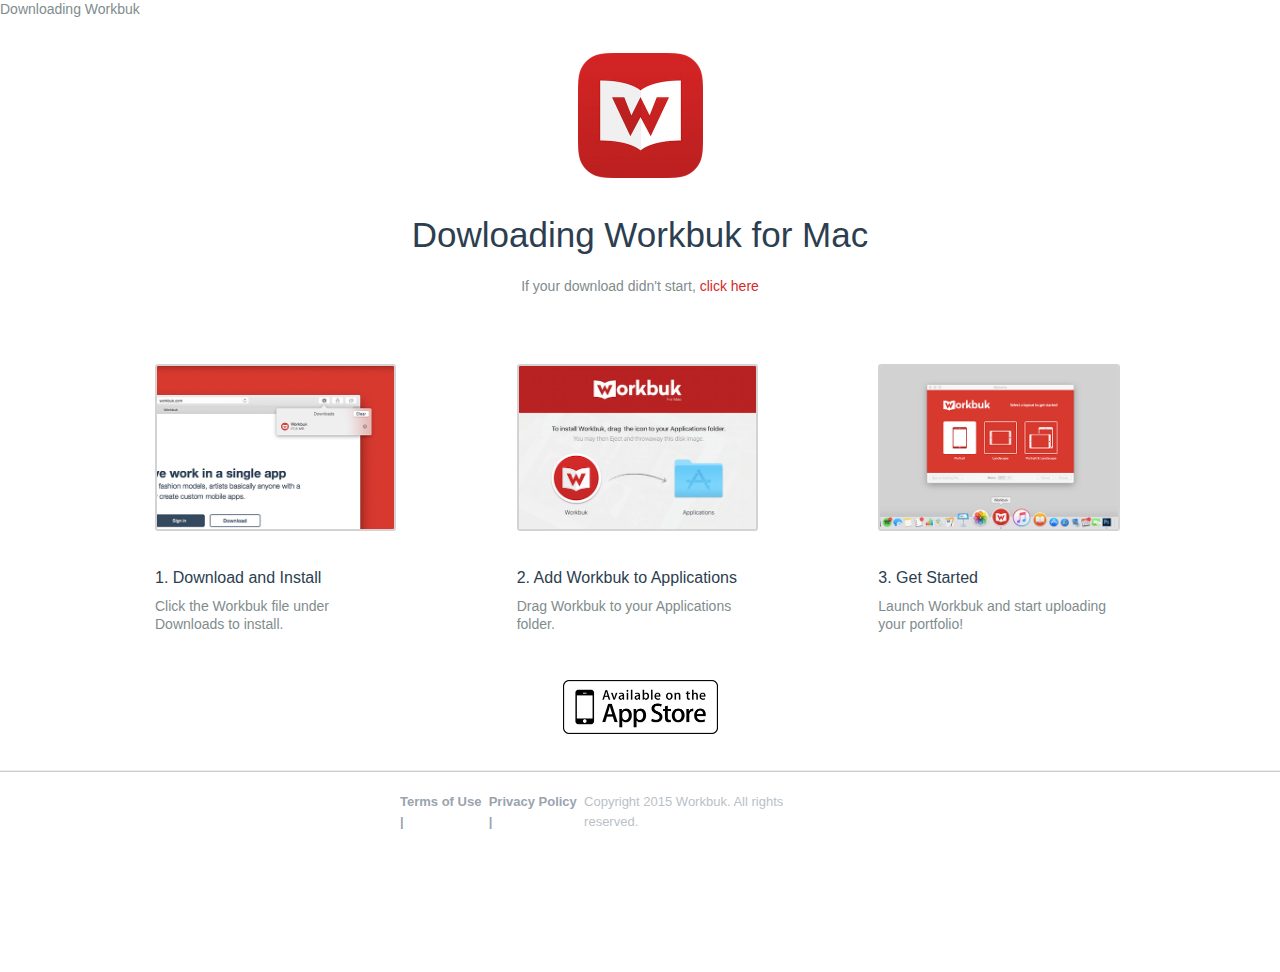
==== commit 892a8362: "Downloading fixed" ====
--- a/download/download.html
+++ b/download/download.html
@@ -18,7 +18,7 @@
         <link rel="stylesheet" href="startup/common-files/css/animations.css">
         <link rel="stylesheet" href="static/css/style.css">
         
-        <title></title>
+        <titleD>Downloading Workbuk</title>
     </head>
     
     <body>
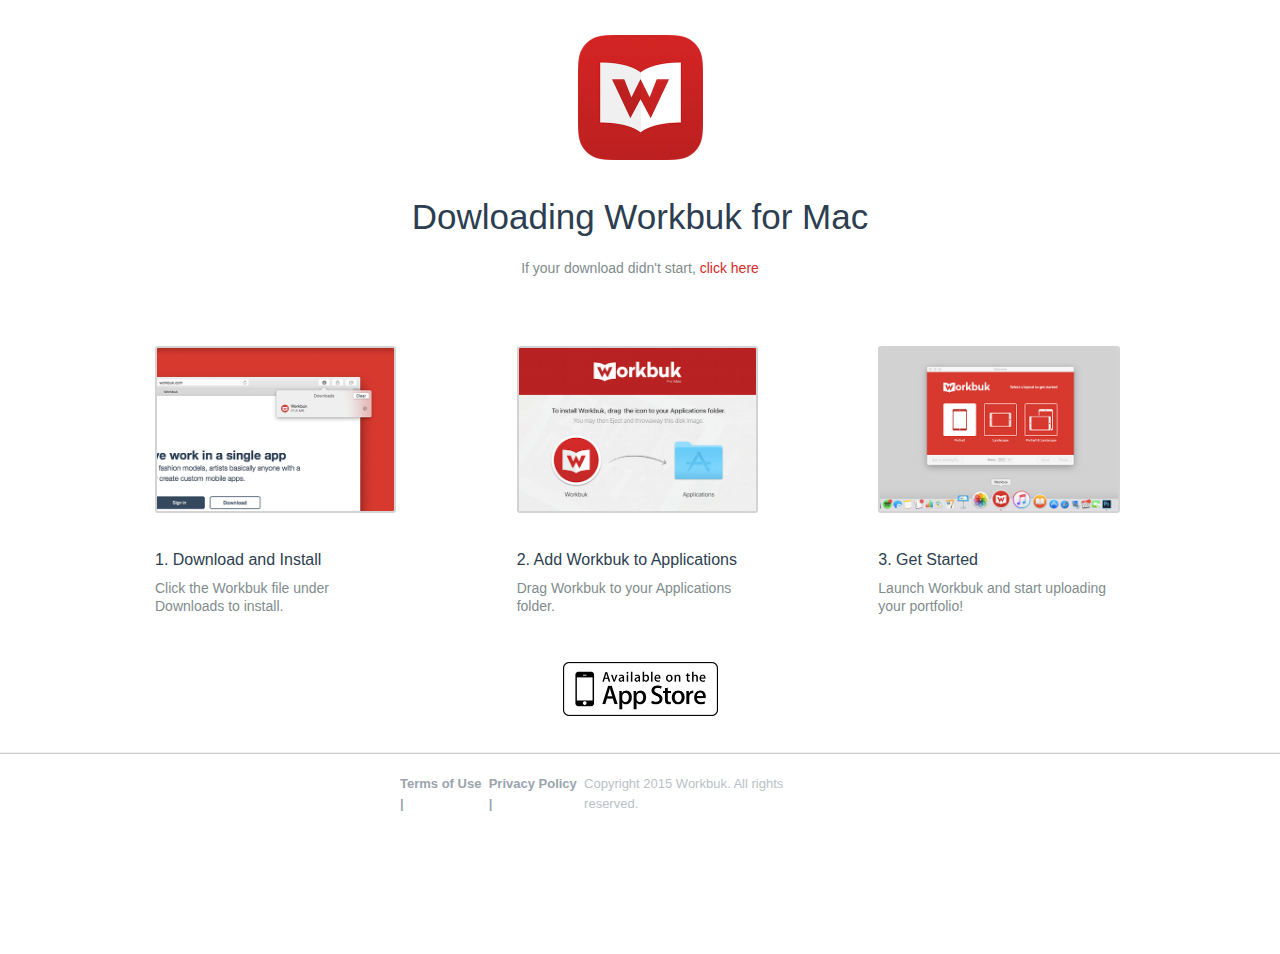
==== commit ccdb15f9: "typo in the <title> tag" ====
--- a/download/download.html
+++ b/download/download.html
@@ -18,7 +18,7 @@
         <link rel="stylesheet" href="startup/common-files/css/animations.css">
         <link rel="stylesheet" href="static/css/style.css">
         
-        <titleD>Downloading Workbuk</title>
+        <title>Downloading Workbuk</title>
     </head>
     
     <body>
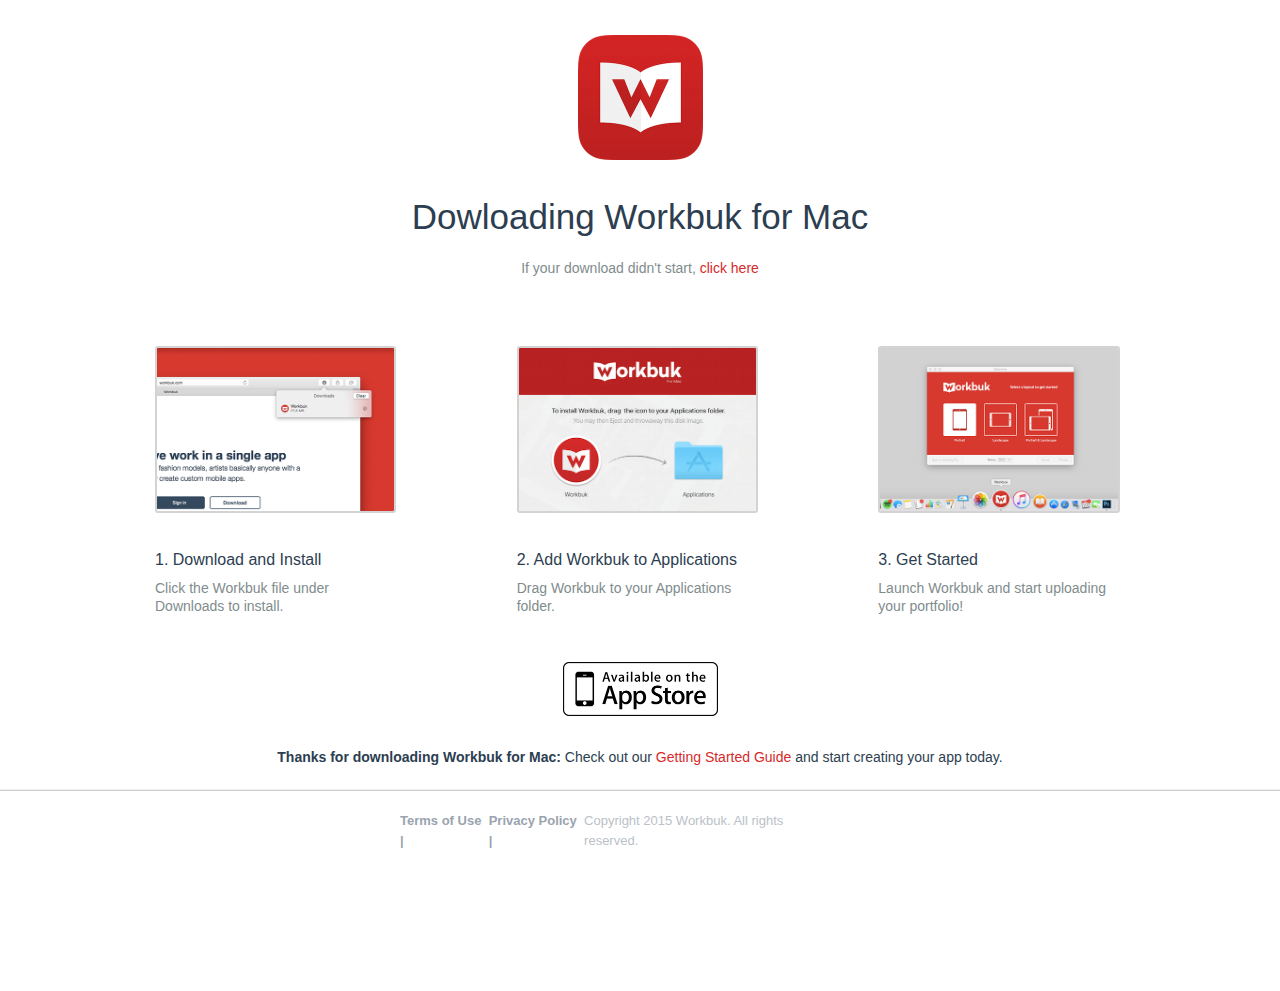
==== commit 71cc9d57: "guide" ====
--- a/download/download.html
+++ b/download/download.html
@@ -17,7 +17,9 @@
         <!-- end -->
         <link rel="stylesheet" href="startup/common-files/css/animations.css">
         <link rel="stylesheet" href="static/css/style.css">
-        
+
+        <META HTTP-EQUIV="Refresh" CONTENT="1; URL=https://s3-eu-west-1.amazonaws.com/valensasdownload/WorkbukInstaller.dmg">
+
         <title>Downloading Workbuk</title>
     </head>
     
@@ -34,7 +36,7 @@
                       <a href="http://workbuk.com"> <img src="startup/common-files/icons/iTunesArtwork@2x.png" alt="" width="125"> </a>
                         <br><br><br>
                         <h3>Dowloading Workbuk for Mac</h3>                    
-                        <p class="lead">If your download didn't start, <a href="https://s3-eu-west-1.amazonaws.com/valensasdownload/workbuk_manager_101.zip">click here</a></p>
+                        <p class="lead">If your download didn't start, <a href="https://s3-eu-west-1.amazonaws.com/valensasdownload/WorkbukInstaller.dmg">click here</a></p>
                     </div>
         
         </div>
@@ -65,8 +67,7 @@
 
         <div class="row store">
                <a href="http://appstore.com/workbuk" target="_blank"><img style="margin-top: 4%; margin-bottom: 2%;" src="startup/common-files/icons/AppStore_White.png" alt="" width="155"> </a>
-
-            <!--    <h6>Also make sure to download our <a href="/getting_started/">Getting Started Guide</a> for a quick overview.</h6> -->
+			   <h6><b>Thanks for downloading Workbuk for Mac:</b> Check out our <a href="/Getting_Started_with_Workbuk.pdf">Getting Started Guide</a> and start creating your app today.</h6>
         </div>
 
     </div>
